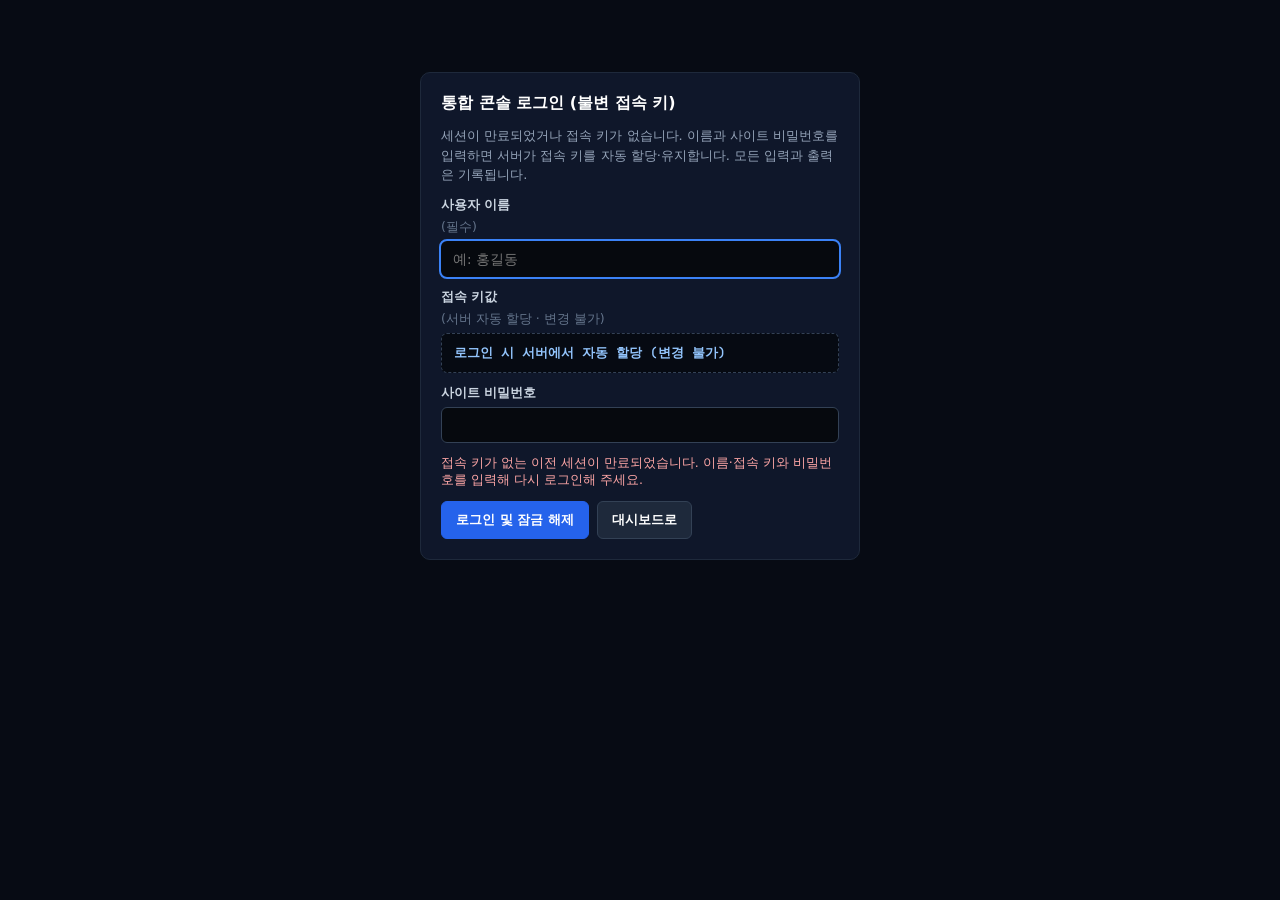
==== public/term/index.html @ 607cd6ca "feat(console): finalize DR simulation only after full on-prem recovery and 200 OK service failback" ====
<!DOCTYPE html>
<html lang="ko">
<head>
  <meta charset="UTF-8">
  <meta name="viewport" content="width=device-width, initial-scale=1.0">
  <title>통합 터미널 · FIGTEAM</title>
  <link rel="preconnect" href="https://fonts.googleapis.com">
  <link href="https://fonts.googleapis.com/css2?family=Pretendard:wght@400;500;600;700&family=JetBrains+Mono:wght@400;500;700&display=swap" rel="stylesheet">
  <style>
    :root { --bg: #090d16; --surface: #0f172a; --surface-border: #1e293b; --surface-card: #141e33; --surface-hover: #1e2a47;
      --text-main: #f8fafc; --text-sub: #94a3b8; --text-muted: #64748b; --primary: #2563eb; --primary-hover: #1d4ed8;
      --blue: #38bdf8; --green: #10b981; --yellow: #f59e0b; --border-color: #334155; --font-mono: 'JetBrains Mono', monospace; }
    * { box-sizing: border-box; margin: 0; padding: 0; }
    html, body { width: 100%; height: 100vh; overflow: hidden; background: var(--bg); color: var(--text-main);
      font-family: 'Pretendard', -apple-system, BlinkMacSystemFont, system-ui, sans-serif; }
    .manual-desc { font-size: 13px; color: var(--text-sub); line-height: 1.5; }
    /* ===== [설정] 화면: 데스크탑 뷰 고정 & 스크롤바 강제 표시 ===== */
    #view-settings {
      width: 100% !important;
      height: calc(100vh - 52px) !important;
      overflow: hidden !important;
    }
    #view-settings .settings-layout {
      width: 100% !important;
      height: 100% !important;
      display: grid !important;
      grid-template-columns: 320px minmax(0, 1fr) !important;
      overflow: hidden !important;
    }
    #cfg-nav.settings-sidebar {
      display: flex !important;
      flex-direction: column !important;
      width: 320px !important;
      height: 100% !important;
      min-height: 0 !important;
      overflow-y: auto !important;
      overflow-x: hidden !important;
      background: #0c1322 !important;
      border-right: 1px solid var(--surface-border) !important;
      padding: 14px 10px 84px !important;
      gap: 10px !important;
      scrollbar-width: thin;
      scrollbar-color: #334155 #0c1322;
      overscroll-behavior-y: auto;
    }
    #cfg-nav.settings-sidebar::-webkit-scrollbar { width: 8px; }
    #cfg-nav.settings-sidebar::-webkit-scrollbar-track { background: #0c1322; }
    #cfg-nav.settings-sidebar::-webkit-scrollbar-thumb { background: #334155; border-radius: 4px; }
    #cfg-nav.settings-sidebar::-webkit-scrollbar-thumb:hover { background: #475569; }

    /* 대분류-중분류 통합 아코디언 및 계단식 트리 */
    .cfg-tree-nav { display: flex; flex-direction: column; gap: 3px; }
    .cfg-tree-node { display: flex; flex-direction: column; }
    .cfg-tree-major {
      display: flex; align-items: center; justify-content: space-between;
      width: 100%; padding: 8px 10px; border-radius: 6px;
      background: transparent; border: 1px solid transparent;
      color: var(--text-sub); cursor: pointer; text-align: left;
      font-family: inherit; transition: background 0.14s ease, border-color 0.14s ease, color 0.14s ease;
      user-select: none;
    }
    .cfg-tree-major:hover { background: #131d33; color: #fff; }
    .cfg-tree-major.active {
      background: #172554; border-color: #2563eb; color: #fff; box-shadow: 0 0 10px rgba(37, 99, 235, 0.22);
    }
    .cfg-tree-major-main { display: flex; align-items: center; gap: 6px; flex: 1; min-width: 0; }
    .cfg-tree-toggle {
      display: inline-flex; align-items: center; justify-content: center;
      width: 18px; height: 18px; border-radius: 4px; color: #64748b; font-size: 11px;
      transition: transform 0.18s ease, color 0.14s ease; flex-shrink: 0;
    }
    .cfg-tree-toggle:hover { color: #93c5fd; background: rgba(147, 197, 253, 0.12); }
    .cfg-tree-node.open > .cfg-tree-major .cfg-tree-toggle {
      transform: rotate(90deg); color: #93c5fd;
    }
    .cfg-tree-major-info { display: flex; flex-direction: column; gap: 2px; min-width: 0; flex: 1; }
    .cfg-tree-major-name {
      font-size: 13px; font-weight: 600; display: flex; align-items: center; gap: 6px;
      white-space: nowrap; overflow: hidden; text-overflow: ellipsis;
    }
    .cfg-tree-major-sub {
      font-size: 11px; color: var(--text-muted); white-space: nowrap; overflow: hidden; text-overflow: ellipsis;
    }
    .cfg-tree-major-meta { display: flex; align-items: center; gap: 6px; margin-left: 6px; flex-shrink: 0; }
    .cfg-tree-badge-count {
      font-size: 10.5px; color: #94a3b8; background: #1e293b; border-radius: 10px;
      padding: 1px 6px; font-weight: 500; border: 1px solid #334155;
    }

    /* 중분류 계단식 하위 리스트 (아코디언 바디) */
    .cfg-tree-minors {
      display: none; flex-direction: column; gap: 2px;
      margin-left: 17px; padding-left: 10px;
      border-left: 2px solid #1e293b; margin-top: 3px; margin-bottom: 6px;
    }
    .cfg-tree-node.open > .cfg-tree-minors { display: flex; }
    .cfg-tree-minor {
      display: flex; flex-direction: column; gap: 2px;
      width: 100%; padding: 6px 10px; border-radius: 5px;
      background: transparent; border: 1px solid transparent; border-left: 3px solid transparent;
      color: #94a3b8; cursor: pointer; text-align: left; font-family: inherit;
      transition: background 0.12s ease, border-color 0.12s ease, color 0.12s ease;
    }
    .cfg-tree-minor:hover { background: #0f172a; color: #e2e8f0; border-left-color: #475569; }
    .cfg-tree-minor.active {
      background: rgba(30, 58, 138, 0.45); color: #93c5fd;
      border-left-color: #3b82f6; font-weight: 600;
    }
    .cfg-tree-minor-name { font-size: 12px; font-weight: 600; display: flex; align-items: center; gap: 6px; }
    .cfg-tree-minor-sub { font-size: 10.5px; color: #64748b; line-height: 1.3; }
    .cfg-tree-minor.active .cfg-tree-minor-sub { color: #93c5fd; opacity: 0.8; }

    .cfg-col {
      min-height: 0;
      overflow-y: auto;
      padding: 14px 10px 24px;
      border-right: 1px solid var(--surface-border);
      scrollbar-width: thin;
      scrollbar-color: #334155 #070b14;
    }
    .cfg-col::-webkit-scrollbar { width: 8px; }
    .cfg-col::-webkit-scrollbar-track { background: #070b14; }
    .cfg-col::-webkit-scrollbar-thumb { background: #334155; border-radius: 4px; }
    .cfg-col-major { background: #0c1322; }
    .cfg-col-minor { background: #0f172a; }
    .settings-body > * { flex-shrink: 0; }

    /* 본문 세로 스크롤: 데스크탑 뷰 고정 & 화면 초과 시 세로 스크롤바 강제 표시 (화면 이하일 때는 자동 생략) */
    #view-settings .settings-body {
      padding: 16px 36px 84px !important;
      gap: 18px;
      overflow-y: auto !important;
      overflow-x: hidden;
      scrollbar-width: thin;
      scrollbar-color: #64748b #090d16;
      scrollbar-gutter: stable;
      overscroll-behavior-y: auto;
    }
    #view-settings .settings-body::-webkit-scrollbar {
      width: 12px !important;
      display: block !important;
    }
    #view-settings .settings-body::-webkit-scrollbar-track {
      background: #090d16 !important;
      border-left: 1px solid #1e293b !important;
    }
    #view-settings .settings-body::-webkit-scrollbar-thumb {
      background: #475569 !important;
      border-radius: 6px !important;
      border: 3px solid #090d16 !important;
    }
    #view-settings .settings-body::-webkit-scrollbar-thumb:hover {
      background: #64748b !important;
    }

    /* 코드 블록 세로 휠 멈춤 방지: 가로 스크롤러가 부모의 세로 휠 이벤트를 삼키지 않음 */
    .cfg-code pre {
      overflow-x: auto;
      overflow-y: hidden;
      overscroll-behavior-x: contain;
      overscroll-behavior-y: auto;
    }

    /* 렌즈 전환 */
    .cfg-lens { display: grid; grid-template-columns: 1fr 1fr; gap: 4px; background: #070b14; border: 1px solid var(--surface-border); border-radius: 8px; padding: 4px; }
    .cfg-lens-btn { background: transparent; border: 0; border-radius: 5px; color: var(--text-sub); font-size: 12.5px; font-weight: 600; font-family: inherit; padding: 9px 6px; cursor: pointer; }
    .cfg-lens-btn:hover { color: #fff; background: var(--surface-card); }
    .cfg-lens-btn.active { background: var(--primary); color: #fff; }
    .cfg-lens-hint { font-size: 11.5px; color: var(--text-muted); margin: 8px 2px 10px; line-height: 1.45; }

    /* 인스턴스 × 서비스 매트릭스 */
    .cfg-matrix { border: 1px solid var(--surface-border); border-radius: 8px; padding: 8px 8px 6px; background: #070b14; margin-bottom: 14px; }
    .cfg-mx-row { display: grid; grid-template-columns: 76px repeat(8, 1fr); align-items: center; border-radius: 4px; }
    .cfg-mx-row.on { background: rgba(37, 99, 235, .16); }
    .cfg-mx-headrow { margin-bottom: 2px; }
    .cfg-mx-label { font-family: var(--font-mono); font-size: 10px; overflow: hidden; text-overflow: ellipsis; color: var(--text-sub); padding-left: 4px; white-space: nowrap; }
    .cfg-mx-col { font-size: 10px; color: var(--text-muted); text-align: center; padding: 2px 0; border-radius: 3px; }
    .cfg-mx-col.on { color: #fff; background: rgba(37, 99, 235, .35); }
    .cfg-mx-cell { height: 20px; display: flex; align-items: center; justify-content: center; background: transparent; border: 0; padding: 0; }
    button.cfg-mx-cell { cursor: pointer; border-radius: 4px; }
    .cfg-mx-cell i { width: 8px; height: 8px; border-radius: 50%; background: #334155; transition: transform .12s ease; }
    .cfg-mx-cell.design i { background: transparent; box-shadow: inset 0 0 0 1.5px #b45309; }
    .cfg-mx-cell.lit i { background: #60a5fa; }
    .cfg-mx-cell.lit.design i { background: transparent; box-shadow: inset 0 0 0 1.5px #fbbf24; }
    .cfg-mx-cell.here i { width: 12px; height: 12px; background: #fff; box-shadow: 0 0 0 3px rgba(96, 165, 250, .45); }
    button.cfg-mx-cell:hover i { transform: scale(1.35); }
    button.cfg-mx-cell:focus-visible, .cfg-lens-btn:focus-visible, .cfg-item:focus-visible, .cfg-pager-btn:focus-visible, .cfg-copy:focus-visible { outline: 2px solid #93c5fd; outline-offset: 1px; }

    /* 대분류·중분류 목록 */
    .cfg-col-head { font-size: 11.5px; font-weight: 700; color: var(--text-muted); padding: 2px 6px 6px; }
    .cfg-list-major, .cfg-list-minor { display: flex; flex-direction: column; gap: 2px; }
    .cfg-item { display: flex; flex-direction: column; gap: 3px; text-align: left; width: 100%; background: transparent; border: 1px solid transparent; border-left: 3px solid transparent;
      border-radius: 5px; padding: 8px 10px; color: var(--text-sub); cursor: pointer; font-family: inherit; }
    .cfg-item:hover { background: var(--surface-card); color: #fff; }
    .cfg-item.active { background: #141e33; color: #fff; border-left-color: var(--primary); }
    .cfg-item-name { font-size: 13px; font-weight: 600; display: flex; align-items: center; gap: 6px; }
    .cfg-item-sub { font-size: 11px; color: var(--text-muted); line-height: 1.4; }
    .cfg-item-minor .cfg-item-name { font-size: 13px; }
    .cfg-count { margin-left: auto; font-size: 11px; color: var(--text-muted); font-weight: 500; }
    .cfg-empty { font-size: 12px; color: var(--text-muted); padding: 6px; line-height: 1.5; }
    .cfg-dot { display: inline-block; width: 7px; height: 7px; border-radius: 50%; flex-shrink: 0; }

    /* 클라우드 색 */
    .cfg-c-onprem { background: #a78bfa; color: #0b0f19; }
    .cfg-c-openstack { background: #f97316; color: #0b0f19; }
    .cfg-c-kt { background: #ef4444; color: #fff; }
    .cfg-c-aws { background: #f59e0b; color: #0b0f19; }
    .cfg-cloud { font-size: 11px; font-weight: 700; padding: 2px 8px; border-radius: 4px; }
    .cfg-badge { font-size: 10.5px; font-weight: 700; padding: 1px 7px; border-radius: 10px; border: 1px solid; white-space: nowrap; vertical-align: 2px; }
    .cfg-st-live { color: #34d399; border-color: #065f46; background: rgba(16,185,129,.08); }
    .cfg-st-design { color: #fbbf24; border-color: #78350f; background: rgba(245,158,11,.08); }
    .cfg-st-nolook { color: #94a3b8; border-color: #475569; background: rgba(148,163,184,.08); }
    .cfg-st-protected { color: #f87171; border-color: #991b1b; background: rgba(239,68,68,.12); }

    /* 설명 및 상단 브레드크럼 (상단 고정 및 인터랙티브 이동경로) */
    .cfg-crumb {
      position: sticky; top: -16px; z-index: 25;
      background: rgba(9, 13, 22, 0.94); backdrop-filter: blur(8px);
      padding: 10px 0; border-bottom: 1px solid #1e293b;
      font-size: 12px; color: var(--text-muted); display: flex; flex-wrap: wrap; gap: 6px; align-items: center;
    }
    .cfg-crumb a { color: #94a3b8; text-decoration: none; cursor: pointer; border-radius: 4px; padding: 2px 4px; transition: color .12s, background .12s; }
    .cfg-crumb a:hover { color: #38bdf8; background: rgba(56, 189, 248, 0.1); }
    .cfg-crumb-current { color: #f1f5f9; font-weight: 600; padding: 2px 4px; }
    .cfg-crumb-sep { color: #475569; }

    /* 직관적 모듈형 빌더 UI (서비스 영역 직접 편집 & 추가) */
    .cfg-sec-header {
      display: flex; align-items: center; justify-content: space-between; margin-bottom: 12px; padding-bottom: 6px; border-bottom: 1px solid #1e293b;
    }
    .cfg-sec-title { font-size: 15px; font-weight: 700; color: #f8fafc; display: flex; align-items: center; gap: 8px; }
    .cfg-sec-acts { display: flex; align-items: center; gap: 6px; }
    .cfg-btn-add {
      display: inline-flex; align-items: center; gap: 4px; padding: 4px 10px; font-size: 11.5px; font-weight: 600;
      color: #38bdf8; background: rgba(56, 189, 248, 0.08); border: 1px dashed #0284c7; border-radius: 6px; cursor: pointer;
      transition: all .15s ease;
    }
    .cfg-btn-add:hover { background: rgba(56, 189, 248, 0.18); border-color: #38bdf8; color: #fff; }
    .cfg-btn-mode-toggle {
      display: inline-flex; align-items: center; gap: 4px; padding: 4px 8px; font-size: 11px;
      color: #94a3b8; background: #0f172a; border: 1px solid #334155; border-radius: 6px; cursor: pointer;
    }
    .cfg-btn-mode-toggle.active { color: #fbbf24; border-color: #f59e0b; background: rgba(245, 158, 11, 0.1); }
    .cfg-item-acts { display: flex; align-items: center; gap: 4px; }
    .cfg-item-btn {
      padding: 2px 6px; font-size: 10.5px; border-radius: 4px; border: 1px solid #334155; background: #1e293b;
      color: #cbd5e1; cursor: pointer;
    }
    .cfg-item-btn:hover { background: #334155; color: #fff; }
    .cfg-item-btn.btn-del:hover { background: #dc2626; border-color: #ef4444; color: #fff; }

    /* 직관적 모달 카드 빌더 (명령어 / 설정 / 원칙 추가·편집 팝업) */
    .cfg-builder-modal-card {
      background: #0f172a; border: 1px solid #3b82f6; border-radius: 12px; width: 100%; max-width: 620px;
      box-shadow: 0 24px 48px rgba(0, 0, 0, 0.75); display: flex; flex-direction: column; overflow: hidden;
      animation: cfgModalPop .18s cubic-bezier(0.16, 1, 0.3, 1);
    }
    .cfg-builder-modal-head {
      display: flex; align-items: center; justify-content: space-between; padding: 14px 18px;
      background: #172554; border-bottom: 1px solid #1e3a8a; color: #93c5fd; font-size: 14px; font-weight: 700;
    }
    .cfg-builder-modal-body { padding: 18px; display: flex; flex-direction: column; gap: 14px; color: #e2e8f0; }
    .cfg-builder-field { display: flex; flex-direction: column; gap: 6px; }
    .cfg-builder-label { font-size: 12px; font-weight: 600; color: #94a3b8; }
    .cfg-builder-input {
      background: #06090e; border: 1px solid #334155; border-radius: 6px; color: #fff; padding: 8px 12px;
      font-size: 13px; font-family: inherit; width: 100%;
    }
    .cfg-builder-textarea {
      background: #06090e; border: 1px solid #334155; border-radius: 6px; color: #93c5fd; padding: 10px 12px;
      font-size: 12.5px; font-family: var(--font-mono); line-height: 1.5; width: 100%; min-height: 110px; resize: vertical;
    }
    .cfg-cat-chips { display: flex; gap: 8px; flex-wrap: wrap; }
    .cfg-cat-chip-radio { display: none; }
    .cfg-cat-chip-label {
      padding: 4px 12px; font-size: 11.5px; font-weight: 600; border-radius: 6px; cursor: pointer;
      border: 1px solid #334155; background: #1e293b; color: #cbd5e1; transition: all .12s ease;
    }
    .cfg-cat-chip-radio:checked + .cfg-cat-chip-label {
      background: #2563eb; border-color: #60a5fa; color: #fff; box-shadow: 0 0 8px rgba(37, 99, 235, 0.4);
    }
    .cfg-head { border-bottom: 1px solid var(--surface-border); padding-bottom: 14px; display: flex; flex-direction: column; gap: 8px; }
    .cfg-head-line { display: flex; flex-wrap: wrap; align-items: center; gap: 8px; }
    .cfg-head-inst { font-size: 13px; color: #cbd5e1; font-weight: 600; }
    .cfg-head-title { font-size: 24px; font-weight: 700; color: #fff; line-height: 1.25; }
    .cfg-head-domains { font-size: 12.5px; color: var(--text-sub); }
    .cfg-dom-link { color: var(--blue); text-decoration: none; font-weight: 600; }
    .cfg-dom-link:hover { text-decoration: underline; }
    .cfg-domain-note { font-size: 12.5px; color: var(--text-sub); background: rgba(37,99,235,.08); border: 1px solid rgba(37,99,235,.3); border-radius: 6px; padding: 8px 12px; }
    .cfg-domain-note b { color: #fff; margin-right: 6px; }
    .cfg-inst { border: 1px solid var(--surface-border); border-radius: 6px; background: var(--surface); padding: 10px 14px; }
    .cfg-inst summary { cursor: pointer; font-size: 12.5px; font-weight: 600; color: #cbd5e1; }
    .cfg-inst[open] summary { margin-bottom: 10px; }
    .cfg-inst .manual-desc { margin: 0 0 10px; max-width: 80ch; }
    .cfg-step-head { flex-direction: row; gap: 16px; align-items: flex-start; }
    .cfg-step-no { font-family: var(--font-mono); font-weight: 700; font-size: 26px; color: var(--blue); min-width: 56px; }
    .manual-desc b, .cfg-list b { color: #fff; }
    .cfg-ic { font-family: var(--font-mono); font-size: 11.5px; background: #1e293b; color: #e2e8f0; padding: 1px 5px; border-radius: 3px; }
    .cfg-chips { display: flex; gap: 6px; flex-wrap: wrap; }
    .cfg-chip { font-size: 12px; color: var(--text-sub); text-decoration: none; border: 1px solid #334155; border-radius: 12px; padding: 3px 11px; }
    .cfg-chip:hover { color: #fff; border-color: #3b82f6; }
    .cfg-list { padding-left: 18px; display: flex; flex-direction: column; gap: 6px; font-size: 13.5px; color: #cbd5e1; line-height: 1.6; max-width: 90ch; }
    .cfg-code { border: 1px solid var(--surface-border); border-radius: 5px; overflow: hidden; background: #06090e; }
    .cfg-code-head { display: flex; align-items: center; gap: 8px; padding: 6px 10px; background: #0b1220; border-bottom: 1px solid var(--surface-border); }
    .cfg-code-label { font-size: 12px; color: #cbd5e1; font-weight: 600; flex: 1; }
    .cfg-code pre { margin: 0; padding: 10px 14px; font-family: var(--font-mono); font-size: 12px; color: #7dd3fc; line-height: 1.6; overflow-x: auto; white-space: pre; }
    .cfg-copy { background: transparent; border: 1px solid #334155; color: var(--text-sub); font-size: 11px; border-radius: 4px; padding: 2px 8px; cursor: pointer; font-family: inherit; }
    .cfg-copy:hover { color: #fff; border-color: #3b82f6; }
    .cfg-cat { font-size: 10.5px; font-weight: 700; padding: 1px 7px; border-radius: 3px; }
    .cfg-cat-0 { background: #1e3a8a; color: #bfdbfe; }
    .cfg-cat-1 { background: #7c2d12; color: #fed7aa; }
    .cfg-cat-2 { background: #134e4a; color: #99f6e4; }
    .cfg-cat-3 { background: #3f3f46; color: #e4e4e7; }
    .cfg-expect { font-size: 12px; color: #a7f3d0; margin: -4px 0 4px 2px; }
    .cfg-table-wrap { overflow-x: auto; border: 1px solid var(--surface-border); border-radius: 5px; }
    .cfg-table { width: 100%; border-collapse: collapse; font-size: 12.5px; }
    .cfg-table th { text-align: left; background: #0b1220; color: var(--text-sub); font-weight: 600; padding: 8px 10px; border-bottom: 1px solid var(--surface-border); white-space: nowrap; }
    .cfg-table td { padding: 8px 10px; border-bottom: 1px solid #172033; color: #cbd5e1; vertical-align: top; line-height: 1.5; }
    .cfg-table tr:last-child td { border-bottom: none; }
    .cfg-vars td:first-child, .cfg-trouble td:nth-child(2) { font-family: var(--font-mono); color: #fde68a; }
    .cfg-trouble td:first-child { color: #fca5a5; }
    .cfg-h { font-size: 15px; color: #fff; margin-top: 4px; }
    .cfg-legend { display: flex; flex-wrap: wrap; gap: 8px; align-items: center; font-size: 12.5px; color: var(--text-sub); }
    .cfg-search { width: 100%; background: var(--surface); border: 1px solid var(--surface-border); color: #fff; border-radius: 5px; padding: 9px 12px; font-size: 13px; font-family: inherit; }
    .cfg-pager { display: grid; grid-template-columns: 1fr 1fr; gap: 10px; margin-top: 6px; }
    .cfg-pager-btn { text-align: left; background: var(--surface); border: 1px solid var(--surface-border); color: #fff; border-radius: 6px; padding: 10px 14px; cursor: pointer; font-size: 13px; font-weight: 600; line-height: 1.4; font-family: inherit; }
    .cfg-pager-btn:last-child { text-align: right; }
    .cfg-pager-btn span { display: block; font-size: 11px; color: var(--text-muted); font-weight: 500; }
    .cfg-pager-btn:hover { border-color: #3b82f6; }

    /* *.sh 링크와 스크립트 보기 */
    .cfg-sh { color: #fcd34d; text-decoration: underline; text-decoration-style: dotted; text-underline-offset: 3px; cursor: pointer; }
    .cfg-sh:hover { color: #fde68a; text-decoration-style: solid; }
    .cfg-sh-ext::after { content: " ↗"; font-size: .85em; }
    .cfg-sh:focus-visible { outline: 2px solid #93c5fd; outline-offset: 1px; border-radius: 2px; }
    #cfg-viewer { margin: auto; width: min(1100px, 92vw); max-height: 86vh; padding: 0; border: 1px solid #334155; border-radius: 10px; background: #0b1220; color: #e2e8f0; display: none; flex-direction: column; }
    #cfg-viewer[open] { display: flex; }
    #cfg-viewer::backdrop { background: rgba(2, 6, 15, .72); }
    .cfg-vw-head { display: grid; grid-template-columns: 1fr auto; gap: 4px 16px; padding: 16px 20px 12px; border-bottom: 1px solid #1e293b; }
    .cfg-vw-meta { display: flex; gap: 8px; align-items: center; }
    .cfg-vw-host { font-size: 12px; font-weight: 700; color: #cbd5e1; background: #1e293b; padding: 2px 8px; border-radius: 4px; }
    .cfg-vw-title { grid-column: 1; font-family: var(--font-mono); font-size: 16px; font-weight: 700; color: #fcd34d; word-break: break-all; }
    .cfg-vw-actions { grid-column: 2; grid-row: 1 / span 2; display: flex; gap: 6px; align-items: flex-start; }
    .cfg-vw-actions a.cfg-copy { text-decoration: none; display: inline-block; }
    .cfg-copy:disabled { opacity: .45; cursor: default; }
    .cfg-vw-used { font-size: 12px; color: var(--text-sub); padding: 8px 20px; border-bottom: 1px solid #1e293b; }
    .cfg-vw-used a { color: var(--blue); text-decoration: none; }
    .cfg-vw-used a:hover { text-decoration: underline; }
    .cfg-vw-body { margin: 0; padding: 12px 0; overflow: auto; flex: 1; min-height: 120px; font-family: var(--font-mono); font-size: 12.5px; line-height: 1.6; color: #bae6fd; background: #06090e; counter-reset: ln; white-space: pre; }
    .cfg-ln { display: inline-block; min-width: 100%; padding-right: 20px; }
    .cfg-ln::before { counter-increment: ln; content: counter(ln); display: inline-block; width: 44px; margin-right: 14px; text-align: right; color: #475569; user-select: none; }
    .cfg-ln:hover { background: rgba(148, 163, 184, .08); }
    .cfg-vw-note { font-size: 11.5px; color: var(--text-muted); padding: 10px 20px 14px; border-top: 1px solid #1e293b; }
    @media (prefers-reduced-motion: reduce) { .cfg-mx-cell i { transition: none; } }
    /* 데스크탑 뷰 고정: 모바일/좁은 화면에서도 통합 내비게이션 + 바디 그리드 유지 */
    #view-settings .settings-layout {
      grid-template-columns: 340px minmax(0, 1fr) !important;
      display: grid !important;
      height: 100% !important;
    }

    /* ===== 위키: 로그인 · 팀 표시줄 · 클라우드 묶음 · 빈 화면 ===== */
    #view-settings.wiki-anon .settings-layout { grid-template-columns: minmax(0, 1fr) !important; }
    #view-settings.wiki-anon .settings-body { grid-column: 1 !important; grid-row: 1 !important; }
    .wk-login { max-width: 980px; width: 100%; margin: 40px auto; display: grid; grid-template-columns: 1fr 1fr; gap: 20px; }
    .wk-login-intro { grid-column: 1 / -1; }
    .wk-login-intro h2 { font-size: 26px; color: #fff; margin-bottom: 8px; }
    .wk-login-intro p { font-size: 14px; color: var(--text-sub); line-height: 1.6; max-width: 70ch; }
    .wk-card { background: var(--surface); border: 1px solid var(--surface-border); border-radius: 10px; padding: 20px; display: flex; flex-direction: column; gap: 12px; }
    .wk-card h3 { font-size: 16px; color: #fff; }
    .wk-card label { display: flex; flex-direction: column; gap: 5px; font-size: 12.5px; font-weight: 600; color: #cbd5e1; }
    .wk-card label span { font-weight: 400; color: var(--text-muted); }
    .wk-card input, .wk-field input, .wk-field textarea, .wk-field select { background: #06090e; border: 1px solid #334155; border-radius: 6px; color: #fff; padding: 9px 11px; font-size: 13.5px; font-family: inherit; }
    .wk-card input:focus, .wk-field input:focus, .wk-field textarea:focus, .wk-field select:focus { outline: 2px solid #3b82f6; outline-offset: 0; border-color: transparent; }
    .wk-btn { background: #1e293b; color: #fff; border: 1px solid #334155; border-radius: 6px; padding: 9px 14px; font-size: 13px; font-weight: 600; cursor: pointer; font-family: inherit; }
    .wk-btn:hover { border-color: #3b82f6; }
    .wk-btn:disabled { opacity: .5; cursor: default; }
    .wk-primary { background: var(--primary); border-color: var(--primary); }
    .wk-primary:hover { background: var(--primary-hover); }
    .wk-danger { color: #fca5a5; border-color: #7f1d1d; }
    .wk-error { color: #fca5a5; font-size: 12.5px; }
    .login-notice { background: rgba(245, 158, 11, 0.14); border: 1px solid rgba(245, 158, 11, 0.45); color: #fde68a; border-radius: 6px; padding: 9px 11px; font-size: 12px; line-height: 1.45; margin-bottom: 14px; }
    .login-field-label { display: block; font-size: 12px; font-weight: 600; color: #cbd5e1; margin-bottom: 5px; }
    .login-key-row { display: flex; gap: 6px; margin-bottom: 14px; align-items: stretch; }
    .login-key-row .login-input { margin-bottom: 0; font-family: var(--font-mono); text-transform: uppercase; flex: 1; }
    .login-regen-btn { background: #1e293b; border: 1px solid var(--surface-border); color: #cbd5e1; border-radius: 6px; padding: 0 12px; font-size: 12px; font-weight: 600; cursor: pointer; white-space: nowrap; font-family: inherit; }
    .login-regen-btn:hover { border-color: var(--primary); color: #fff; }
    .login-key-readonly {
      background: #060a12; border: 1px dashed #334155; border-radius: 6px; padding: 10px 12px;
      font-family: var(--font-mono); font-size: 12.5px; color: #93c5fd; margin-bottom: 14px;
      user-select: all; cursor: not-allowed;
    }
    .wk-key-locked { background: #060a12 !important; color: #93c5fd !important; border-style: dashed !important; cursor: not-allowed !important; }
    .wk-teambar { display: flex; align-items: center; justify-content: space-between; gap: 8px; padding: 2px 4px 12px; margin-bottom: 10px; border-bottom: 1px solid var(--surface-border); }
    .wk-teambar b { display: block; font-size: 13.5px; color: #fff; }
    .wk-teambar span { font-size: 11.5px; color: var(--text-muted); }
    .cfg-group-head { display: flex; align-items: center; gap: 6px; font-size: 11.5px; font-weight: 700; color: var(--text-sub); padding: 10px 6px 4px; }
    .cfg-group-head .wk-add { margin-left: auto; }
    .cfg-empty-panel { border: 1px dashed #334155; border-radius: 10px; padding: 28px; text-align: center; color: var(--text-sub); font-size: 14px; display: flex; flex-direction: column; gap: 14px; align-items: center; }
    @media (max-width: 860px) { .wk-login { grid-template-columns: 1fr; margin: 16px auto; } }

    /* ===== 위키: 편집기 · 충돌 · 비교 ===== */
    .wk-add { background: transparent; border: 1px dashed #3b82f6; color: #93c5fd; border-radius: 6px; padding: 7px 10px; font-size: 12.5px; font-weight: 600; cursor: pointer; font-family: inherit; margin-top: 6px; text-align: left; }
    .wk-add:hover { background: rgba(37, 99, 235, .12); color: #fff; }
    .wk-mini { background: transparent; border: 1px solid #334155; color: var(--text-sub); border-radius: 4px; padding: 2px 8px; font-size: 11px; cursor: pointer; font-family: inherit; }
    .wk-mini:hover { color: #fff; border-color: #3b82f6; }
    .wk-group-acts { margin-left: auto; display: inline-flex; gap: 4px; }
    .wk-acts { display: flex; gap: 6px; justify-content: flex-end; margin-bottom: 4px; }
    .cfg-inst summary + .wk-acts { margin: 6px 0 10px; justify-content: flex-start; }
    .wk-editor { display: flex; flex-direction: column; gap: 14px; max-width: 1100px; }
    .wk-field { display: flex; flex-direction: column; gap: 5px; font-size: 12.5px; font-weight: 600; color: #cbd5e1; }
    .wk-field span { font-weight: 400; color: var(--text-muted); }
    .wk-field textarea { resize: vertical; line-height: 1.5; }
    .wk-code { font-family: var(--font-mono); font-size: 12px; color: #bae6fd; }
    .wk-set { border: 1px solid var(--surface-border); border-radius: 8px; padding: 12px 14px 14px; display: flex; flex-direction: column; gap: 10px; }
    .wk-set legend { font-size: 13px; font-weight: 700; color: #fff; padding: 0 6px; }
    .wk-rows { display: flex; flex-direction: column; gap: 10px; }
    .wk-row { display: grid; grid-template-columns: minmax(0, 1fr) auto; gap: 10px; background: #0b1220; border: 1px solid #1e293b; border-radius: 6px; padding: 10px; }
    .wk-row-cols { display: grid; grid-template-columns: repeat(auto-fit, minmax(220px, 1fr)); gap: 8px; }
    .wk-row-cols .wk-field:has(.wk-code) { grid-column: 1 / -1; }
    .wk-row-tools { display: flex; flex-direction: column; gap: 4px; }
    .wk-checks { display: flex; flex-wrap: wrap; gap: 6px 16px; font-size: 13px; color: #cbd5e1; }
    .wk-bar { display: flex; gap: 8px; position: sticky; bottom: -48px; background: #090d16; padding: 12px 0; border-top: 1px solid var(--surface-border); }
    .wk-bad { outline: 2px solid #ef4444; outline-offset: 3px; border-radius: 6px; }
    .wk-note { color: #a7f3d0; font-size: 13px; }
    .wk-conflict h3 { font-size: 18px; color: #fbbf24; margin-bottom: 6px; }
    .wk-conflict > p { font-size: 13px; color: var(--text-sub); margin-bottom: 12px; }
    .wk-diff-wrap { border: 1px solid var(--surface-border); border-radius: 6px; overflow: auto; max-height: 70vh; }
    .wk-diff-sum { font-size: 12px; color: var(--text-sub); padding: 8px 12px; background: #0b1220; border-bottom: 1px solid var(--surface-border); }
    .wk-diff { width: 100%; border-collapse: collapse; font-family: var(--font-mono); font-size: 12px; table-layout: fixed; }
    .wk-diff th { position: sticky; top: 0; background: #0f172a; color: #cbd5e1; text-align: left; padding: 6px 10px; font-family: inherit; }
    .wk-diff td { padding: 1px 8px; white-space: pre-wrap; word-break: break-all; color: #cbd5e1; vertical-align: top; }
    .wk-diff td.wk-ln { width: 44px; color: #475569; text-align: right; user-select: none; }
    .wk-diff td.wk-del { background: rgba(239, 68, 68, .16); color: #fecaca; }
    .wk-diff td.wk-ins { background: rgba(16, 185, 129, .16); color: #bbf7d0; }
    .wk-diff td.wk-empty { background: repeating-linear-gradient(45deg, transparent 0 6px, rgba(148,163,184,.06) 6px 12px); }
    .wk-fold td { text-align: center; color: var(--text-muted); background: #0b1220; padding: 3px; font-family: 'Pretendard', sans-serif; }
    #wk-toast { position: fixed; bottom: 24px; left: 50%; transform: translate(-50%, 20px); opacity: 0; background: #0f172a; border: 1px solid #3b82f6; color: #fff; padding: 10px 16px; border-radius: 8px; font-size: 13px; z-index: 1000; transition: opacity .2s, transform .2s; pointer-events: none; }
    #wk-toast.show { opacity: 1; transform: translate(-50%, 0); }
    @media (prefers-reduced-motion: reduce) { #wk-toast { transition: none; } }

    /* ===== 위키: 기록 · 최근 변경 ===== */
    .wk-revs td, .wk-changes td { vertical-align: middle; }
    .wk-rev-del td { color: var(--text-muted); }
    .wk-bar-inline { position: static; border-top: 0; padding: 0; }
    .wk-ch-row { cursor: pointer; }
    .wk-ch-row:hover td, .wk-ch-row:focus td { background: var(--surface-hover); }
    .cfg-crumb a { color: var(--blue); text-decoration: none; }

    /* ===== 상단 [콘솔] 메뉴 ===== */
    .cn-wrap { position: relative; display: inline-block; }
    .cn-btn::after { content: " ▾"; font-size: .8em; }
    .cn-menu { position: absolute; right: 0; top: calc(100% + 6px); width: 340px; background: #0f172a; border: 1px solid #334155; border-radius: 10px; padding: 8px; z-index: 900; box-shadow: 0 12px 32px rgba(2, 6, 15, .6); }
    .cn-group + .cn-group { border-top: 1px solid #1e293b; margin-top: 6px; padding-top: 6px; }
    .cn-head { display: flex; align-items: center; gap: 6px; font-size: 11.5px; font-weight: 700; color: var(--text-sub); padding: 4px 8px; }
    .cn-link { display: flex; flex-direction: column; gap: 2px; padding: 7px 10px; border-radius: 6px; text-decoration: none; color: #fff; }
    .cn-link b { font-size: 13px; font-weight: 600; }
    .cn-link span { font-size: 11px; color: var(--text-muted); }
    .cn-link:hover, .cn-link:focus { background: var(--surface-hover); outline: none; }
    .cn-link:focus-visible { outline: 2px solid #93c5fd; }
    .wk-teambar-acts { display: flex; gap: 4px; }
    .wk-rename { display: flex; flex-wrap: wrap; gap: 6px; align-items: flex-end; width: 100%; }
    .wk-rename label { display: flex; flex-direction: column; gap: 4px; font-size: 11px; color: var(--text-muted); flex: 1; min-width: 140px; }
    .wk-rename input { background: #06090e; border: 1px solid #334155; border-radius: 5px; color: #fff; padding: 6px 8px; font-size: 13px; font-family: inherit; }

    /* ===== 시점(줌) 렌즈 ===== */
    .cfg-zoombar { display: flex; align-items: stretch; flex-wrap: wrap; gap: 4px; margin: 4px 0 16px; }
    .cfg-zoom-step { display: flex; flex-direction: column; align-items: flex-start; gap: 1px; min-width: 120px; padding: 8px 12px;
      background: var(--surface-card); border: 1px solid #263244; border-radius: 8px; color: var(--text-sub); cursor: pointer; text-align: left; font-family: inherit; }
    .cfg-zoom-step:hover { border-color: #3b82f6; color: #fff; }
    .cfg-zoom-step.past { opacity: .78; }
    .cfg-zoom-step.on { background: #172554; border-color: #60a5fa; color: #fff; }
    .cfg-zoom-step:focus-visible { outline: 2px solid #93c5fd; outline-offset: 2px; }
    .cfg-zoom-n { font-size: 10.5px; font-weight: 700; color: #93c5fd; }
    .cfg-zoom-t { font-size: 13px; font-weight: 700; }
    .cfg-zoom-who { font-size: 11px; color: var(--text-muted); }
    .cfg-zoom-sep { align-self: center; color: var(--text-muted); font-size: 14px; }
    .cfg-forest { display: grid; grid-template-columns: repeat(auto-fit, minmax(220px, 1fr)); gap: 10px; margin-bottom: 18px; }
    .cfg-forest-cloud { display: flex; flex-direction: column; gap: 6px; padding: 10px; background: var(--surface-card); border: 1px solid #263244; border-radius: 10px; }
    .cfg-forest-name { display: flex; align-items: center; gap: 7px; background: transparent; border: 0; color: #fff; font-size: 14px; font-weight: 700;
      padding: 2px 4px 6px; cursor: pointer; text-align: left; font-family: inherit; border-bottom: 1px solid #263244; }
    .cfg-forest-name small { margin-left: auto; font-size: 11px; font-weight: 500; color: var(--text-muted); }
    .cfg-forest-name:hover { color: #93c5fd; }
    .cfg-forest-inst { display: flex; flex-direction: column; gap: 1px; background: #0b1220; border: 1px solid #1e293b; border-radius: 7px;
      padding: 7px 9px; color: #e2e8f0; cursor: pointer; text-align: left; font-family: inherit; }
    .cfg-forest-inst b { font-family: var(--font-mono); font-size: 12.5px; }
    .cfg-forest-inst span { font-size: 11px; color: var(--text-muted); }
    .cfg-forest-inst:hover { border-color: #3b82f6; }
    .cfg-forest-name:focus-visible, .cfg-forest-inst:focus-visible { outline: 2px solid #93c5fd; outline-offset: 2px; }
    .cfg-term-btn { margin-top: 10px; }

    /* ===== [설정] 코드 블록 실행 버튼 & 푸터 닥 & 플로팅 윈도우 ===== */
    .cfg-code-actions { display: flex; align-items: center; gap: 6px; margin-left: auto; }
    .cfg-run-btn {
      display: inline-flex; align-items: center; gap: 4px; padding: 3px 8px; font-size: 11.5px; font-weight: 600;
      border-radius: 5px; cursor: pointer; border: 1px solid transparent; font-family: inherit; transition: all .15s ease;
    }
    .cfg-run-btn:focus-visible { outline: 2px solid #93c5fd; outline-offset: 1px; }
    /* 안전 조회/검증 실행 버튼 */
    .cfg-run-safe {
      background: #0284c7; color: #ffffff; border-color: #38bdf8;
    }
    .cfg-run-safe:hover { background: #0369a1; border-color: #7dd3fc; box-shadow: 0 0 8px rgba(56, 189, 248, .35); }
    /* 뷰 모드 (확인/안전 조회) 버튼 */
    .cfg-btn-view {
      background: #0f766e; color: #ccfbf1; border-color: #14b8a6;
    }
    .cfg-btn-view:hover { background: #0d9488; border-color: #2dd4bf; box-shadow: 0 0 8px rgba(20, 184, 166, .4); }
    /* 위험 변경/재시작/중지/생성 실행 버튼 */
    .cfg-run-warn {
      background: #b45309; color: #fef3c7; border-color: #f59e0b;
    }
    .cfg-run-warn:hover { background: #d97706; border-color: #fbbf24; box-shadow: 0 0 10px rgba(245, 158, 11, .45); }
    .cfg-run-warn b { font-weight: 800; color: #fff; }
    /* 빨강색 수정/변경 버튼 */
    .cfg-run-danger {
      background: #dc2626 !important; color: #ffffff !important; border-color: #ef4444 !important; font-weight: 700 !important;
    }
    .cfg-run-danger:hover {
      background: #b91c1c !important; border-color: #f87171 !important; box-shadow: 0 0 12px rgba(239, 68, 68, .6) !important;
    }

    /* 위험/수정 변경 모달 레드 테마 */
    .cfg-modal-danger .cfg-modal-card { border-color: #ef4444; }
    .cfg-modal-danger .cfg-modal-head { background: #2a0e11; border-bottom: 1px solid #5c1d24; color: #f87171; }
    .cfg-modal-danger .cfg-modal-alert { background: rgba(239, 68, 68, .14); border: 1px solid rgba(239, 68, 68, .35); color: #fca5a5; }
    .cfg-modal-danger .cfg-btn-confirm { background: #dc2626; border-color: #ef4444; color: #fff; font-weight: 700; }
    .cfg-modal-danger .cfg-btn-confirm:hover { background: #b91c1c; border-color: #f87171; box-shadow: 0 0 10px rgba(239, 68, 68, .5); }

    /* 뷰 모드 팝업 테마 */
    .cfg-modal-view .cfg-modal-card { border-color: #14b8a6; max-width: 680px; }
    .cfg-modal-view .cfg-modal-head { background: #0f2d29; border-bottom: 1px solid #134e48; color: #2dd4bf; }
    .cfg-modal-view .cfg-modal-alert { background: rgba(20, 184, 166, .12); border: 1px solid rgba(20, 184, 166, .3); color: #99f6e4; }

    /* 위험 명령어 사전 확인 모달 */
    .cfg-modal-overlay {
      position: fixed; inset: 0; background: rgba(2, 6, 23, .75); backdrop-filter: blur(4px);
      display: flex; align-items: center; justify-content: center; z-index: 1200; padding: 16px;
    }
    .cfg-modal-card {
      background: #0f172a; border: 1px solid #f59e0b; border-radius: 12px; width: 100%; max-width: 560px;
      box-shadow: 0 20px 40px rgba(0, 0, 0, .7); overflow: hidden; display: flex; flex-direction: column;
      animation: cfgModalPop .18s cubic-bezier(0.16, 1, 0.3, 1);
    }
    @keyframes cfgModalPop { from { opacity: 0; transform: scale(.95) translateY(8px); } to { opacity: 1; transform: scale(1) translateY(0); } }
    .cfg-modal-head {
      display: flex; align-items: center; justify-content: space-between; padding: 12px 16px;
      background: #1e1b18; border-bottom: 1px solid #3d2c17; color: #fbbf24; font-size: 14px; font-weight: 700;
    }
    .cfg-modal-body { padding: 16px; display: flex; flex-direction: column; gap: 12px; color: #e2e8f0; font-size: 13px; line-height: 1.5; }
    .cfg-modal-alert {
      background: rgba(245, 158, 11, .12); border: 1px solid rgba(245, 158, 11, .3); border-radius: 8px;
      padding: 10px 12px; color: #fde68a; font-size: 12.5px;
    }
    .cfg-modal-code {
      background: #06090e; border: 1px solid #334155; border-radius: 6px; padding: 10px 12px;
      font-family: var(--font-mono); font-size: 12px; color: #93c5fd; overflow-x: auto; max-height: 160px; white-space: pre-wrap; word-break: break-all;
    }
    .cfg-modal-meta { display: flex; align-items: center; gap: 12px; font-size: 12px; color: #94a3b8; }
    .cfg-modal-meta strong { color: #38bdf8; }
    .cfg-modal-foot {
      display: flex; align-items: center; justify-content: flex-end; gap: 8px; padding: 12px 16px;
      background: #0b1120; border-top: 1px solid #1e293b;
    }
    .cfg-btn-cancel {
      padding: 6px 14px; font-size: 12.5px; font-weight: 600; color: #cbd5e1; background: #1e293b;
      border: 1px solid #475569; border-radius: 6px; cursor: pointer;
    }
    .cfg-btn-cancel:hover { background: #334155; color: #fff; }
    .cfg-btn-confirm {
      padding: 6px 16px; font-size: 12.5px; font-weight: 700; color: #fff; background: #d97706;
      border: 1px solid #f59e0b; border-radius: 6px; cursor: pointer; box-shadow: 0 0 10px rgba(245, 158, 11, .3);
    }
    .cfg-btn-confirm:hover { background: #b45309; }

    /* 화면 하단 푸터 닥 (Footer Dock) */
    #cfg-footer-dock {
      position: fixed; bottom: 0; left: 0; right: 0; height: 42px; background: rgba(15, 23, 42, .96);
      backdrop-filter: blur(10px); border-top: 1px solid #334155; display: flex; align-items: center;
      padding: 0 14px; gap: 10px; z-index: 1050; box-shadow: 0 -4px 20px rgba(0, 0, 0, .45);
      transition: transform .2s ease;
    }
    #cfg-footer-dock.cfg-dock-hidden { transform: translateY(100%); pointer-events: none; }
    .cfg-dock-title {
      display: inline-flex; align-items: center; gap: 6px; font-size: 12px; font-weight: 700; color: #38bdf8;
      white-space: nowrap; padding-right: 8px; border-right: 1px solid #334155;
    }
    .cfg-dock-list {
      display: flex; align-items: center; gap: 6px; overflow-x: auto; flex: 1; min-width: 0; padding: 2px 0;
    }
    .cfg-dock-chip {
      display: inline-flex; align-items: center; gap: 6px; padding: 4px 10px; background: #1e293b;
      border: 1px solid #475569; border-radius: 6px; color: #e2e8f0; font-size: 11.5px; cursor: pointer;
      white-space: nowrap; transition: all .15s ease; user-select: none; max-width: 240px;
    }
    .cfg-dock-chip:hover { background: #334155; border-color: #60a5fa; color: #fff; }
    .cfg-dock-chip.active { background: #1e3a8a; border-color: #3b82f6; color: #93c5fd; box-shadow: 0 0 6px rgba(59, 130, 246, .4); }
    .cfg-dock-chip-dot { width: 7px; height: 7px; border-radius: 50%; background: #22c55e; flex-shrink: 0; }
    .cfg-dock-chip-dot.off { background: #94a3b8; }
    .cfg-dock-chip-name { overflow: hidden; text-overflow: ellipsis; }
    .cfg-dock-chip-close {
      margin-left: 2px; padding: 1px 4px; font-size: 11px; color: #94a3b8; border-radius: 3px; cursor: pointer;
    }
    .cfg-dock-chip-close:hover { color: #f87171; background: rgba(239, 68, 68, .15); }
    .cfg-dock-acts { display: flex; align-items: center; gap: 4px; flex-shrink: 0; }
    .cfg-dock-btn {
      background: transparent; border: 1px solid #334155; color: #94a3b8; border-radius: 5px;
      padding: 3px 8px; font-size: 11px; cursor: pointer;
    }
    .cfg-dock-btn:hover { background: #1e293b; color: #e2e8f0; }

    /* 플로팅 윈도우 레이어 & 윈도우 창 */
    #cfg-float-layer {
      position: fixed; inset: 0; pointer-events: none; z-index: 1100;
    }
    .cfg-win {
      position: absolute; width: 680px; height: 420px; min-width: 380px; min-height: 240px;
      background: #06090e; border: 1px solid #334155; border-radius: 8px; box-shadow: 0 18px 45px rgba(0, 0, 0, .65);
      display: flex; flex-direction: column; overflow: hidden; pointer-events: auto; resize: both;
      transition: box-shadow .2s ease;
    }
    .cfg-win.cfg-focus { border-color: #3b82f6; box-shadow: 0 20px 50px rgba(2, 6, 23, .8), 0 0 12px rgba(59, 130, 246, .25); z-index: 1110; }
    .cfg-win.minimized { display: none !important; }
    .cfg-win.maximized {
      top: 10px !important; left: 10px !important; width: calc(100vw - 20px) !important; height: calc(100vh - 62px) !important;
      resize: none !important; border-radius: 4px;
    }
    .cfg-win-head {
      display: flex; align-items: center; justify-content: space-between; padding: 6px 12px;
      background: #0f172a; border-bottom: 1px solid #1e293b; cursor: grab; user-select: none;
    }
    .cfg-win-head:active { cursor: grabbing; }
    .cfg-win-title {
      display: flex; align-items: center; gap: 8px; font-size: 12px; font-weight: 700; color: #f1f5f9;
      overflow: hidden; text-overflow: ellipsis; white-space: nowrap; flex: 1;
    }
    .cfg-win-badge {
      padding: 1px 7px; font-size: 10.5px; border-radius: 4px; background: #1e293b; color: #38bdf8; border: 1px solid #334155; font-family: var(--font-mono); font-weight: 700;
    }
    .cfg-win-badge.cfg-badge-view { background: #0c4a6e; color: #7dd3fc; border-color: #0284c7; }
    .cfg-win-badge.cfg-badge-modify { background: #7c2d12; color: #fca5a5; border-color: #ef4444; }
    .cfg-win-ctrls { display: flex; align-items: center; gap: 4px; margin-left: 8px; }
    .cfg-win-btn {
      width: 22px; height: 22px; display: inline-flex; align-items: center; justify-content: center;
      background: transparent; border: 0; color: #94a3b8; border-radius: 4px; cursor: pointer; font-size: 11px;
    }
    .cfg-win-btn:hover { background: #1e293b; color: #fff; }
    .cfg-win-btn.btn-close:hover { background: #ef4444; color: #fff; }
    .cfg-win-body {
      flex: 1; position: relative; background: #06090e; overflow: hidden; padding: 4px;
    }
    .cfg-win-body .xterm { height: 100%; }
    .cfg-win-body .xterm-viewport { overflow-y: auto; }
    .cfg-win-foot {
      display: flex; align-items: center; justify-content: space-between; padding: 4px 10px;
      background: #090e17; border-top: 1px solid #1e293b; font-size: 11px; color: #64748b;
    }
    .cfg-win-status { display: flex; align-items: center; gap: 6px; }
    .cfg-win-status-dot { width: 6px; height: 6px; border-radius: 50%; background: #22c55e; }
    .cfg-win-status-dot.off { background: #94a3b8; }
    .cfg-win-status-dot.wait { background: #f59e0b; }


    /* ===== #cfg 지침 스튜디오 · 인라인 패널 · 모듈 카드 액션바 ===== */
    .cfg-guide-launch-btn {
      display: flex; align-items: center; justify-content: space-between; width: 100%;
      padding: 9px 11px; border-radius: 7px; cursor: pointer; font-family: inherit;
      background: linear-gradient(135deg, rgba(37, 99, 235, 0.22), rgba(14, 165, 233, 0.14));
      border: 1px solid #2563eb; color: #e0f2fe; font-size: 12.5px; font-weight: 700;
      transition: all .15s ease;
    }
    .cfg-guide-launch-btn:hover { background: linear-gradient(135deg, rgba(37, 99, 235, 0.35), rgba(14, 165, 233, 0.25)); border-color: #60a5fa; color: #fff; box-shadow: 0 0 12px rgba(37, 99, 235, 0.35); }
    .cfg-guide-launch-btn small { font-size: 10.5px; font-weight: 600; color: #93c5fd; background: rgba(15, 23, 42, 0.7); padding: 2px 6px; border-radius: 4px; }
    .cfg-tree-add-minor { margin-top: 4px; padding: 5px 8px; font-size: 11.5px; }
    .cfg-tree-step-acts { display: flex; flex-direction: column; gap: 4px; margin-top: 8px; }

    /* 모듈형 빌더 카드 액션바 (겹침 방지) */
    .cfg-list-row { display: flex; align-items: flex-start; justify-content: space-between; gap: 10px; }
    .cfg-card-item { margin-bottom: 14px; border: 1px solid #1e293b; border-radius: 7px; padding: 8px 10px; background: rgba(15, 23, 42, 0.5); }
    .cfg-card-bar { display: flex; align-items: center; justify-content: space-between; gap: 8px; margin-bottom: 6px; }
    .cfg-card-idx { font-size: 11px; font-weight: 700; color: #94a3b8; font-family: var(--font-mono); }
    .cfg-item-btn:disabled { opacity: .35; cursor: default; }

    /* 지침 스튜디오 모달 */
    .cfg-guide-card {
      background: #0b1220; border: 1px solid #3b82f6; border-radius: 12px;
      width: min(1160px, 96vw); height: min(88vh, 860px);
      display: flex; flex-direction: column; overflow: hidden;
      box-shadow: 0 24px 64px rgba(0, 0, 0, 0.85);
      animation: cfgModalPop .18s cubic-bezier(0.16, 1, 0.3, 1);
    }
    .cfg-guide-head {
      display: flex; align-items: flex-start; justify-content: space-between; gap: 12px;
      padding: 14px 18px; background: #0f172a; border-bottom: 1px solid #1e293b;
    }
    .cfg-guide-head h2 { font-size: 16px; font-weight: 700; color: #f8fafc; margin: 0 0 4px; }
    .cfg-guide-head p { font-size: 12px; color: #94a3b8; margin: 0; }
    .cfg-guide-toolbar {
      display: flex; align-items: center; flex-wrap: wrap; gap: 12px;
      padding: 10px 18px; background: #090e17; border-bottom: 1px solid #1e293b;
    }
    .cfg-guide-mode-chips { display: flex; gap: 6px; flex-wrap: wrap; }
    .cfg-guide-chip {
      padding: 5px 11px; font-size: 12px; font-weight: 600; border-radius: 6px;
      border: 1px solid #334155; background: #1e293b; color: #cbd5e1; cursor: pointer; font-family: inherit;
    }
    .cfg-guide-chip:hover { border-color: #60a5fa; color: #fff; }
    .cfg-guide-chip.active { background: #2563eb; border-color: #60a5fa; color: #fff; }
    .cfg-guide-kind-wrap { display: flex; align-items: center; gap: 6px; font-size: 12px; color: #94a3b8; font-weight: 600; }
    .cfg-guide-kind-wrap select {
      background: #06090e; border: 1px solid #334155; border-radius: 6px; color: #f1f5f9;
      padding: 5px 10px; font-size: 12.5px; font-family: inherit;
    }
    .cfg-guide-ctx-chk { display: flex; align-items: center; gap: 6px; font-size: 12px; color: #cbd5e1; margin-left: auto; cursor: pointer; }
    .cfg-guide-split {
      flex: 1; min-height: 0; display: grid; grid-template-columns: minmax(0, 1fr) minmax(0, 1fr);
    }
    .cfg-guide-pane {
      min-height: 0; display: flex; flex-direction: column; overflow: hidden;
    }
    .cfg-guide-left { border-right: 1px solid #1e293b; background: #090d16; }
    .cfg-guide-right { padding: 12px 16px; gap: 10px; overflow-y: auto; background: #0b1220; }
    .cfg-guide-tabs { display: flex; gap: 4px; padding: 10px 14px 0; border-bottom: 1px solid #1e293b; background: #0f172a; }
    .cfg-guide-tab {
      padding: 8px 12px; font-size: 12.5px; font-weight: 600; color: #94a3b8;
      background: transparent; border: 1px solid transparent; border-bottom: 0; border-radius: 6px 6px 0 0; cursor: pointer; font-family: inherit;
    }
    .cfg-guide-tab.active { background: #090d16; color: #fff; border-color: #1e293b; }
    .cfg-guide-pane-body { flex: 1; min-height: 0; overflow-y: auto; padding: 14px 16px; display: flex; flex-direction: column; gap: 10px; }
    .cfg-guide-left-acts { display: flex; align-items: center; gap: 6px; flex-wrap: wrap; }
    .cfg-guide-hint { font-size: 12px; color: #94a3b8; line-height: 1.5; margin: 0; }
    .cfg-guide-pre, .cfg-guide-ex-pre, .cfg-guide-create-pre {
      margin: 0; padding: 12px; background: #05080f; border: 1px solid #1e293b; border-radius: 7px;
      font-family: var(--font-mono); font-size: 11.5px; color: #bae6fd; line-height: 1.55;
      white-space: pre-wrap; word-break: break-word; overflow-x: auto;
    }
    .cfg-guide-ex-card {
      background: #0f172a; border: 1px solid #1e293b; border-radius: 8px; padding: 12px; display: flex; flex-direction: column; gap: 8px;
    }
    .cfg-guide-ex-head { display: flex; align-items: center; gap: 8px; flex-wrap: wrap; }
    .cfg-guide-ex-head b { font-size: 13px; color: #f8fafc; }
    .cfg-guide-ex-badge { font-size: 11px; font-weight: 700; padding: 2px 7px; border-radius: 4px; background: #1e3a8a; color: #bfdbfe; }
    .cfg-guide-ex-acts { display: flex; gap: 6px; margin-left: auto; }
    .cfg-guide-ex-desc { font-size: 12px; color: #94a3b8; margin: 0; line-height: 1.45; }
    .cfg-guide-right-head { display: flex; align-items: center; justify-content: space-between; gap: 8px; flex-wrap: wrap; }
    .cfg-guide-right-head b { font-size: 13px; color: #f8fafc; }
    .cfg-guide-right-acts { display: flex; gap: 6px; flex-wrap: wrap; }
    .cfg-guide-textarea {
      width: 100%; min-height: 165px; background: #05080f; border: 1px solid #334155; border-radius: 7px;
      color: #7dd3fc; padding: 10px 12px; font-family: var(--font-mono); font-size: 12px; line-height: 1.5; resize: vertical;
    }
    .cfg-guide-textarea:focus { outline: 2px solid #3b82f6; border-color: transparent; }
    .cfg-guide-preview { display: flex; flex-direction: column; gap: 10px; }
    .cfg-guide-empty { padding: 18px; border: 1px dashed #334155; border-radius: 8px; text-align: center; font-size: 12.5px; color: #94a3b8; }
    .cfg-guide-err-box { padding: 12px 14px; border: 1px solid #ef4444; background: rgba(239, 68, 68, 0.12); border-radius: 8px; color: #fecaca; font-size: 12.5px; }
    .cfg-guide-err-box p { margin: 4px 0 0; }
    .cfg-guide-op-card { border: 1px solid #334155; border-radius: 8px; padding: 12px; background: #0f172a; display: flex; flex-direction: column; gap: 8px; }
    .cfg-guide-op-card.ok { border-color: #059669; }
    .cfg-guide-op-card.err { border-color: #ef4444; }
    .cfg-guide-op-head { display: flex; align-items: center; gap: 8px; flex-wrap: wrap; font-size: 13px; color: #fff; }
    .cfg-guide-op-badge { font-size: 11px; font-weight: 700; padding: 2px 7px; border-radius: 4px; }
    .cfg-guide-op-badge.ok { background: #064e3b; color: #6ee7b7; }
    .cfg-guide-op-badge.err { background: #7f1d1d; color: #fecaca; }
    .cfg-guide-op-target { font-size: 12px; color: #93c5fd; margin-left: auto; }
    .cfg-guide-op-sum { font-size: 12px; color: #a7f3d0; }
    .cfg-guide-op-errs { margin: 0; padding-left: 18px; font-size: 12px; color: #fca5a5; }
    .cfg-guide-msg-row { display: flex; align-items: center; gap: 8px; font-size: 12px; color: #94a3b8; }
    .cfg-guide-msg-row input { flex: 1; background: #05080f; border: 1px solid #334155; border-radius: 5px; color: #fff; padding: 5px 8px; font-size: 12px; font-family: inherit; }
    .cfg-guide-foot {
      display: flex; align-items: center; justify-content: space-between; gap: 12px; flex-wrap: wrap;
      padding: 12px 18px; background: #090e17; border-top: 1px solid #1e293b;
    }
    .cfg-guide-foot-note { font-size: 12px; color: #cbd5e1; }
    .cfg-guide-foot-acts { display: flex; gap: 8px; }

    /* 위키 편집기 인라인 지침 도우미 */
    .cfg-guide-inline {
      border: 1px solid #1e3a8a; border-radius: 8px; background: rgba(15, 23, 42, 0.85); padding: 10px 14px;
    }
    .cfg-guide-inline summary { cursor: pointer; font-size: 13px; font-weight: 700; color: #93c5fd; }
    .cfg-guide-inline-body { margin-top: 10px; display: flex; flex-direction: column; gap: 10px; }
    .cfg-guide-inline-acts { display: flex; gap: 6px; flex-wrap: wrap; }
    .cfg-guide-inline-foot { display: flex; gap: 8px; flex-wrap: wrap; }
    .cfg-guide-inline-msg { font-size: 12px; padding: 7px 10px; border-radius: 6px; }
    .cfg-guide-inline-msg.ok { background: rgba(16, 185, 129, 0.12); border: 1px solid #059669; color: #a7f3d0; }
    .cfg-guide-inline-msg.err { background: rgba(239, 68, 68, 0.12); border: 1px solid #ef4444; color: #fecaca; }

    .cfg-manual-link-btn {
      display: flex; align-items: center; justify-content: space-between; width: 100%;
      padding: 7px 11px; border-radius: 6px; text-decoration: none;
      background: #0f172a; border: 1px solid #334155; color: #cbd5e1; font-size: 12px; font-weight: 600;
      transition: background-color .15s ease, border-color .15s ease, color .15s ease;
    }
    .cfg-manual-link-btn:hover { background: #1e293b; border-color: #60a5fa; color: #fff; }
    .cfg-manual-link-btn small { font-size: 10.5px; color: #94a3b8; }

    /* ===== 접속 키값 · 사용자 매칭 · 최근 변경 & 접속 기록 ===== */
    .wk-teambar { flex-direction: column; align-items: stretch; gap: 6px; }
    .wk-id-top { display: flex; align-items: center; justify-content: space-between; gap: 6px; flex-wrap: wrap; }
    .wk-id-user { color: #38bdf8; font-weight: 700; font-size: 12.5px; margin-left: 6px; }
    .wk-teambar-acts { display: flex; gap: 4px; flex-wrap: wrap; }
    .wk-key-pill {
      display: inline-flex; align-items: center; padding: 2px 7px; border-radius: 4px;
      font-family: var(--font-mono); font-size: 11px; font-weight: 700;
      background: #172554; border: 1px solid #3b82f6; color: #93c5fd; cursor: pointer;
    }
    .wk-key-pill:hover { background: #1e3a8a; color: #fff; }
    .wk-key-pill.wk-key-none { background: #1e293b; border-color: #334155; color: #64748b; cursor: default; }
    .wk-user-pill { font-weight: 600; color: #cbd5e1; }
    .wk-user-pill.named { color: #f8fafc; }
    .wk-matched-badge {
      display: inline-block; font-size: 10px; font-weight: 700; padding: 1px 5px; border-radius: 4px;
      background: rgba(16, 185, 129, 0.14); border: 1px solid #059669; color: #6ee7b7; vertical-align: 1px;
    }
    .wk-unmatched-badge {
      display: inline-block; font-size: 10px; font-weight: 700; padding: 1px 5px; border-radius: 4px;
      background: rgba(245, 158, 11, 0.12); border: 1px solid #b45309; color: #fcd34d; vertical-align: 1px;
    }
    .wk-id-bar {
      display: flex; align-items: center; gap: 10px; flex-wrap: wrap;
      padding: 10px 14px; background: #0f172a; border: 1px solid #1e293b; border-radius: 8px;
      font-size: 12.5px; color: #cbd5e1;
    }
    .wk-filter-input { margin-left: auto; width: min(300px, 100%); padding: 6px 10px; font-size: 12.5px; }
    .wk-subtabs { display: flex; gap: 6px; border-bottom: 1px solid #1e293b; padding-bottom: 8px; flex-wrap: wrap; }
    .wk-subtab {
      padding: 7px 14px; border-radius: 6px; border: 1px solid #334155; background: #0f172a;
      color: #94a3b8; font-size: 12.5px; font-weight: 600; cursor: pointer; font-family: inherit;
    }
    .wk-subtab:hover { color: #fff; border-color: #60a5fa; }
    .wk-subtab.active { background: #1e3a8a; border-color: #3b82f6; color: #fff; }
    .wk-keybook-form {
      display: flex; gap: 8px; flex-wrap: wrap; margin-bottom: 12px; padding: 10px 12px;
      background: #0f172a; border: 1px solid #1e293b; border-radius: 8px;
    }
    .wk-keybook-form input {
      background: #06090e; border: 1px solid #334155; border-radius: 6px; color: #fff;
      padding: 7px 10px; font-size: 12.5px; font-family: inherit; min-width: 180px; flex: 1;
    }
    .wk-act-badge {
      display: inline-block; font-size: 11px; font-weight: 700; padding: 2px 7px; border-radius: 4px;
      background: #1e293b; color: #cbd5e1; border: 1px solid #334155;
    }
    .wk-act-edit, .wk-act-create { background: rgba(37, 99, 235, 0.2); border-color: #3b82f6; color: #93c5fd; }
    .wk-act-delete { background: rgba(239, 68, 68, 0.16); border-color: #ef4444; color: #fca5a5; }
    .wk-act-restore { background: rgba(16, 185, 129, 0.16); border-color: #059669; color: #6ee7b7; }
    .wk-ip-muted { color: #64748b; font-size: 11.5px; }
    .wk-kpi-strip { display: flex; gap: 10px; flex-wrap: wrap; margin-bottom: 12px; }
    .wk-kpi-card {
      flex: 1 1 130px; background: #0f172a; border: 1px solid #1e293b; border-radius: 8px;
      padding: 10px 12px; display: flex; flex-direction: column; gap: 3px;
    }
    .wk-kpi-card span { font-size: 11.5px; color: #94a3b8; }
    .wk-kpi-card b { font-size: 18px; color: #f8fafc; font-weight: 700; }
    .wk-filter-pills { display: flex; gap: 6px; flex-wrap: wrap; align-items: center; margin-bottom: 10px; }
    .wk-fpill {
      padding: 4px 11px; border-radius: 999px; border: 1px solid #334155; background: #0f172a;
      color: #94a3b8; font-size: 12px; font-weight: 600; cursor: pointer; font-family: inherit;
    }
    .wk-fpill:hover { color: #fff; border-color: #60a5fa; }
    .wk-fpill.active { background: #1e3a8a; border-color: #3b82f6; color: #fff; }
    .wk-vstate {
      display: inline-block; font-size: 11px; font-weight: 700; padding: 2px 8px; border-radius: 4px;
      border: 1px solid #334155; background: #1e293b; color: #cbd5e1; white-space: nowrap;
    }
    .wk-vs-authenticated { background: rgba(16, 185, 129, 0.15); border-color: #059669; color: #6ee7b7; }
    .wk-vs-visitor { background: rgba(56, 189, 248, 0.14); border-color: #0284c7; color: #7dd3fc; }
    .wk-vs-expired { background: rgba(245, 158, 11, 0.16); border-color: #d97706; color: #fde68a; }
    .wk-vs-login_fail { background: rgba(239, 68, 68, 0.16); border-color: #ef4444; color: #fca5a5; }
    .wk-vs-logout { background: rgba(148, 163, 184, 0.14); border-color: #475569; color: #cbd5e1; }
    .wk-trace-card {
      background: #0b1324; border: 1px solid #2563eb; border-radius: 8px; padding: 12px 14px;
      margin-bottom: 12px; display: flex; flex-direction: column; gap: 10px;
    }
    .wk-trace-head { display: flex; align-items: center; justify-content: space-between; gap: 8px; flex-wrap: wrap; color: #fff; }
    .wk-trace-grid { display: grid; grid-template-columns: repeat(auto-fit, minmax(210px, 1fr)); gap: 10px; font-size: 12px; color: #cbd5e1; }
    .wk-trace-grid > div > span { display: block; font-size: 11px; color: #94a3b8; margin-bottom: 4px; }
    .wk-hist-chip {
      display: inline-block; font-size: 11px; padding: 1px 6px; border-radius: 4px; margin: 1px 4px 1px 0;
      background: #1e293b; border: 1px solid #334155; color: #cbd5e1;
    }
    .wk-hist-chip.mono { font-family: var(--font-mono); color: #93c5fd; }
    .wk-dc-card {
      background: #0b1220; border: 1px solid #1e293b; border-left: 3px solid #38bdf8; border-radius: 8px;
      padding: 12px 14px; margin-bottom: 10px; display: flex; flex-direction: column; gap: 6px;
    }
    .wk-dc-task { border-left-color: #f59e0b; }
    .wk-dc-share { border-left-color: #38bdf8; }
    .wk-dc-head { display: flex; align-items: center; justify-content: space-between; gap: 8px; flex-wrap: wrap; }
    /* ===== 통합 콘솔 (content/console.css) ===== */
    .cs-rail { position: fixed; left: 0; top: 50%; transform: translateY(-50%); z-index: 700; writing-mode: vertical-rl; letter-spacing: .12em;
      background: var(--primary); color: #fff; border: 0; border-radius: 0 8px 8px 0; padding: 16px 7px; font-size: 13px; font-weight: 700;
      font-family: inherit; cursor: pointer; box-shadow: 2px 0 12px rgba(2, 6, 15, .5); }
    .cs-rail:hover { background: var(--primary-hover); padding-left: 10px; }
    .cs-rail:focus-visible { outline: 2px solid #93c5fd; outline-offset: 2px; }
    #cs-root { position: fixed; top: 52px; left: 0; right: 0; bottom: 0; z-index: 800; background: #070b14; }
    #cs-root.cs-solo, #cs-root.cs-page { top: 0; }
    body.cs-on .cs-rail { display: none; }
    body.cs-dragging, body.cs-dragging * { cursor: grabbing !important; user-select: none; }
    .cs-wait { padding: 40px; color: var(--text-sub); text-align: center; }
    .cs-unlock { display: flex; justify-content: center; padding-top: 8vh; }
    .cs-unlock .wk-card { width: min(440px, 92vw); }
    .cs-wrap { display: grid; grid-template-columns: 270px minmax(0, 1fr); height: 100%; }
    #cs-root.cs-solo .cs-wrap { grid-template-columns: minmax(0, 1fr); }
    .cs-drawer { background: #0c1322; border-right: 1px solid var(--surface-border); overflow-y: auto; padding: 12px 10px; display: flex; flex-direction: column; gap: 4px; }
    .cs-drawer-head { padding: 2px 6px 10px; border-bottom: 1px solid var(--surface-border); margin-bottom: 4px; }
    .cs-drawer-head b { display: block; color: #fff; font-size: 15px; }
    .cs-drawer-head span { font-size: 11px; color: #fbbf24; }
    .cs-area { display: flex; flex-direction: column; gap: 2px; }
    .cs-target { display: flex; flex-direction: column; gap: 2px; text-align: left; background: transparent; border: 1px solid transparent; border-radius: 6px;
      padding: 7px 10px; color: #fff; cursor: pointer; font-family: inherit; }
    .cs-target b { font-size: 13px; font-family: var(--font-mono); }
    .cs-target span { font-size: 11px; color: var(--text-muted); }
    .cs-target:hover:not(:disabled) { background: var(--surface-card); border-color: #334155; }
    .cs-target:disabled { opacity: .45; cursor: not-allowed; }
    .cs-target:focus-visible { outline: 2px solid #93c5fd; }
    .cs-drawer-foot { margin-top: auto; display: flex; gap: 6px; padding-top: 12px; border-top: 1px solid var(--surface-border); }
    .cs-main { display: flex; flex-direction: column; min-width: 0; min-height: 0; }
    .cs-bar { display: flex; align-items: center; gap: 12px; padding: 8px 12px; border-bottom: 1px solid var(--surface-border); }
    .cs-layouts { display: flex; gap: 4px; }
    .cs-on-btn { background: var(--primary); border-color: var(--primary); color: #fff; }
    .cs-hint { font-size: 11.5px; color: var(--text-muted); }
    .cs-grid { --cs-col: 50%; --cs-row: 50%; flex: 1; min-height: 0; display: grid; position: relative; gap: 6px; padding: 6px; }
    .cs-l1 { grid-template: 1fr / 1fr; }
    .cs-lh { grid-template: 1fr / var(--cs-col) 1fr; }
    .cs-lv { grid-template: var(--cs-row) 1fr / 1fr; }
    .cs-l4 { grid-template: var(--cs-row) 1fr / var(--cs-col) 1fr; }
    .cs-pane { display: flex; flex-direction: column; min-width: 0; min-height: 0; border: 1px solid #1e293b; border-radius: 8px; overflow: hidden; background: #06090e; }
    .cs-pane.cs-active { border-color: #3b82f6; }
    .cs-pane-head { display: flex; align-items: center; gap: 8px; padding: 5px 8px; background: #0b1220; border-bottom: 1px solid #1e293b; font-size: 12px; }
    .cs-pane-head b { font-family: var(--font-mono); color: #fff; }
    .cs-status { color: var(--text-muted); font-size: 11px; }
    .cs-pane-acts { margin-left: auto; display: flex; gap: 4px; }
    .cs-dot { width: 8px; height: 8px; border-radius: 50%; background: #475569; flex-shrink: 0; }
    .cs-dot.cs-dot-ok { background: #10b981; }
    .cs-dot.cs-dot-wait { background: #f59e0b; }
    .cs-dot.cs-dot-off { background: #ef4444; }
    .cs-term { flex: 1; min-height: 0; padding: 4px 6px; }
    .cs-empty { color: var(--text-muted); font-size: 13px; padding: 24px; text-align: center; }
    .cs-gutter { position: absolute; z-index: 5; background: transparent; }
    .cs-gutter:hover { background: rgba(59, 130, 246, .35); }
    .cs-gx { top: 6px; bottom: 6px; width: 8px; left: calc(var(--cs-col) + 2px); cursor: col-resize; }
    .cs-gy { left: 6px; right: 6px; height: 8px; top: calc(var(--cs-row) + 2px); cursor: row-resize; }
    @media (max-width: 860px) { .cs-wrap { grid-template-columns: 1fr; grid-template-rows: auto 1fr; } .cs-drawer { max-height: 30vh; } }
    .cs-term-inner { width: 100%; height: 100%; }
    .cs-unlock .wk-bar { background: transparent; }
    /* 예전 통합 터미널 기능: 확인·복구 버튼, 탭, 띄운 창 */
    .cs-presets { display: flex; flex-wrap: wrap; gap: 4px; align-items: center; padding: 5px 8px; background: #0a1120; border-bottom: 1px solid #1e293b; }
    .cs-pre-lbl { font-size: 10.5px; font-weight: 700; color: var(--text-muted); margin-right: 2px; }
    .cs-pre-warn { color: #fbbf24; margin-left: 8px; }
    .cs-pre { background: #111a2e; border: 1px solid #263248; color: #cbd5e1; border-radius: 4px; font-size: 11px; padding: 2px 7px; cursor: pointer; font-family: inherit; }
    .cs-pre:hover { border-color: #3b82f6; color: #fff; }
    .cs-pre-fix { border-color: #78350f; color: #fde68a; }
    .cs-pre-fix[data-armed] { background: #7c2d12; color: #fff; }
    .cs-bar { flex-wrap: wrap; }
    .cs-tabs { display: flex; gap: 4px; flex-wrap: wrap; min-width: 0; }
    .cs-tab { display: inline-flex; align-items: center; gap: 6px; background: #0f172a; border: 1px solid #263248; color: #e2e8f0; border-radius: 5px; padding: 3px 9px; font-size: 12px; cursor: pointer; font-family: var(--font-mono); }
    .cs-tab small { color: var(--text-muted); font-family: 'Pretendard', sans-serif; font-size: 10.5px; }
    .cs-tab:hover { border-color: #3b82f6; }
    .cs-float-layer { position: fixed; inset: 0; pointer-events: none; z-index: 850; }
    .cs-float { position: fixed; pointer-events: auto; width: 720px; height: 440px; min-width: 340px; min-height: 200px; resize: both; overflow: hidden;
      display: flex; flex-direction: column; background: #06090e; border: 1px solid #3b82f6; border-radius: 8px; box-shadow: 0 14px 40px rgba(2, 6, 15, .7); }
    .cs-float > .cs-pane-head { cursor: move; }
    .cs-float.cs-max { left: 8px !important; top: 60px !important; width: calc(100vw - 16px) !important; height: calc(100vh - 68px) !important; resize: none; }
    .cs-float.cs-min { height: 34px !important; width: 260px !important; resize: none; }
    .cs-float.cs-min > :not(.cs-pane-head) { display: none; }
    #cs-root.cs-solo .cs-float { top: 8px; }

    /* 왼쪽 트리: 클라우드 → 인스턴스 → VM → 서비스 */
    .cs-node { padding-left: calc(var(--d, 0) * 14px); }
    .cs-node-row { display: flex; align-items: center; gap: 4px; }
    .cs-node-row .cs-target { flex: 1; min-width: 0; padding: 5px 8px; }
    .cs-node-row .cs-target span { white-space: nowrap; overflow: hidden; text-overflow: ellipsis; }
    .cs-tog { width: 18px; height: 18px; background: transparent; border: 0; color: var(--text-sub); cursor: pointer; font-size: 11px; flex-shrink: 0; }
    .cs-tog:hover { color: #fff; }
    .cs-tog-sp { width: 18px; flex-shrink: 0; }
    .cs-role { font-style: normal; font-family: var(--font-sans, inherit); font-size: 10px; font-weight: 600; margin-left: 6px; padding: 1px 6px; border-radius: 9px; vertical-align: 1px; }
    .cs-role-host { background: #1e3a5f; color: #bfdbfe; }
    .cs-role-vm { background: #14532d; color: #bbf7d0; }
    .cs-role-none { background: #334155; color: #cbd5e1; }
    .cs-svc-head { background: transparent; border: 0; color: var(--text-sub); font-size: 11px; cursor: pointer; padding: 3px 4px; font-family: inherit; }
    .cs-svc-head:hover { color: #fff; }
    .cs-svc-head b { color: #fca5a5; font-weight: 600; }
    .cs-svcs { display: flex; flex-direction: column; gap: 1px; padding: 2px 0 6px calc(var(--d, 1) * 14px + 22px); }
    .cs-svc { display: flex; align-items: center; gap: 6px; background: transparent; border: 0; border-radius: 4px; padding: 3px 6px; color: #cbd5e1; cursor: pointer; text-align: left; font-family: inherit; }
    .cs-svc:hover { background: var(--surface-card); color: #fff; }
    .cs-svc-n { font-family: var(--font-mono); font-size: 11.5px; flex: 1; min-width: 0; overflow: hidden; text-overflow: ellipsis; white-space: nowrap; }
    .cs-svc small { font-size: 10px; color: var(--text-muted); }
    .cs-weblinks { display: flex; flex-wrap: wrap; gap: 4px 10px; padding: 4px 8px 10px 26px; }
    .cs-weblinks a { font-size: 11px; color: var(--blue); text-decoration: none; }
    .cs-weblinks a:hover { text-decoration: underline; }
    .cs-dot-:not(.cs-dot-ok) { background: #475569; }

    /* 명령 버튼 편집 */
    .cs-pre-edit { margin-left: auto; border-style: dashed; color: #93c5fd; }
    #cs-editor { position: fixed; inset: 0; z-index: 950; background: rgba(2, 6, 15, .72); display: flex; align-items: flex-start; justify-content: center; padding-top: 6vh; }
    #cs-editor[hidden] { display: none; }
    .cs-ed-box { width: min(1080px, 94vw); max-height: 86vh; overflow-y: auto; background: #0b1220; border: 1px solid #334155; border-radius: 10px; padding: 18px 20px; display: flex; flex-direction: column; gap: 10px; }
    .cs-ed-head h3 { font-size: 17px; color: #fff; }
    .cs-ed-note { font-size: 12px; color: var(--text-muted); }
    .cs-ed-rows { display: flex; flex-direction: column; gap: 6px; }
    .cs-ed-row { display: grid; grid-template-columns: 200px 76px minmax(0, 1fr) auto; gap: 6px; align-items: center; }
    .cs-ed-row input, .cs-ed-row select { background: #06090e; border: 1px solid #334155; border-radius: 5px; color: #fff; padding: 7px 9px; font-size: 13px; font-family: inherit; min-width: 0; }
    .cs-ed-row .cs-ed-cmd { font-family: var(--font-mono); font-size: 12px; color: #bae6fd; }
    .cs-ed-row input:focus, .cs-ed-row select:focus { outline: 2px solid #3b82f6; border-color: transparent; }
    .cs-ed-row.cs-bad { outline: 2px solid #ef4444; outline-offset: 2px; border-radius: 6px; }
    .cs-ed-tools { display: flex; gap: 4px; }
    .cs-ed-bar { display: flex; gap: 8px; margin-top: 4px; }
    @media (max-width: 760px) { .cs-ed-row { grid-template-columns: 1fr 76px; } .cs-ed-row .cs-ed-cmd { grid-column: 1 / -1; } }

    .cs-owner { margin-top: 8px; background: #0b1220; border: 1px solid #334155; border-radius: 7px; color: var(--text-sub); font-size: 11px; padding: 4px 9px; cursor: pointer; font-family: inherit; }
    .cs-owner:hover { border-color: #93c5fd; color: #fff; }
    .cs-owner b { color: #bfdbfe; font-weight: 600; }

    /* DR 모의 시나리오 워룸 관제 패널 */
    #cs-scenario-bar {
      background: #0f172a;
      border-bottom: 2px solid #1e293b;
      padding: 10px 16px;
      display: flex;
      flex-direction: column;
      gap: 8px;
      flex-shrink: 0;
      z-index: 10;
    }
    .dr-top-row {
      display: flex;
      justify-content: space-between;
      align-items: center;
      gap: 12px;
      flex-wrap: wrap;
    }
    .dr-title-group {
      display: flex;
      align-items: center;
      gap: 10px;
    }
    .dr-title-group b {
      color: #f8fafc;
      font-size: 14px;
      display: flex;
      align-items: center;
      gap: 6px;
    }
    .dr-select {
      background: #0b1120;
      border: 1px solid #334155;
      color: #38bdf8;
      border-radius: 5px;
      padding: 4px 10px;
      font-size: 12px;
      font-family: inherit;
      font-weight: 600;
    }
    .dr-controls {
      display: flex;
      align-items: center;
      gap: 8px;
      flex-wrap: wrap;
    }
    .dr-speed-select {
      background: #0f172a;
      border: 1px solid #334155;
      color: #94a3b8;
      border-radius: 5px;
      padding: 3px 8px;
      font-size: 11.5px;
      font-family: inherit;
    }
    .dr-countdown-badge {
      font-size: 11px;
      color: #38bdf8;
      font-weight: 600;
      margin-left: 6px;
    }
    .dr-timer-box {
      font-family: var(--font-mono);
      font-size: 13px;
      font-weight: 700;
      color: #94a3b8;
      background: #06090e;
      border: 1px solid #334155;
      padding: 4px 10px;
      border-radius: 5px;
    }
    .dr-timer-box b {
      color: #f59e0b;
      font-size: 14px;
      margin-left: 4px;
    }
    .dr-btn {
      background: #1e293b;
      border: 1px solid #334155;
      color: #f8fafc;
      padding: 4px 12px;
      border-radius: 5px;
      font-size: 12px;
      font-weight: 600;
      cursor: pointer;
      font-family: inherit;
      transition: all 0.15s ease;
    }
    .dr-btn:hover { background: #334155; border-color: #60a5fa; }
    .dr-btn-run { background: #1e40af; border-color: #3b82f6; color: #fff; }
    .dr-btn-run:hover { background: #2563eb; }
    .dr-btn-report { background: #065f46; border-color: #10b981; color: #fff; }
    .dr-btn-report:hover:not(:disabled) { background: #047857; }
    .dr-btn-report:disabled { cursor: not-allowed; opacity: 0.45; }

    /* 인터랙티브 스테퍼 (5~8단계 자동 유연 배치) */
    .dr-stepper {
      display: grid;
      grid-template-columns: repeat(auto-fit, minmax(135px, 1fr));
      gap: 6px;
      margin-top: 2px;
    }
    .dr-step-item {
      background: #0b1120;
      border: 1px solid #1e293b;
      border-radius: 6px;
      padding: 6px 10px;
      display: flex;
      flex-direction: column;
      gap: 2px;
      transition: all 0.2s ease;
      position: relative;
    }
    .dr-step-item.active {
      border-color: #3b82f6;
      background: rgba(37, 99, 235, 0.12);
      box-shadow: 0 0 8px rgba(59, 130, 246, 0.3);
    }
    .dr-step-item.done {
      border-color: #10b981;
      background: rgba(16, 185, 129, 0.08);
    }
    .dr-step-head {
      display: flex;
      justify-content: space-between;
      align-items: center;
      font-size: 11px;
      font-weight: 700;
      color: #94a3b8;
    }
    .dr-step-item.active .dr-step-head { color: #60a5fa; }
    .dr-step-item.done .dr-step-head { color: #34d399; }
    .dr-step-sub {
      font-size: 10px;
      color: #64748b;
      white-space: nowrap;
      overflow: hidden;
      text-overflow: ellipsis;
    }
    .dr-step-item.active .dr-step-sub { color: #cbd5e1; }
    .dr-step-desc-bar {
      font-size: 11.5px;
      color: #94a3b8;
      padding: 3px 6px;
      background: #06090e;
      border-radius: 4px;
      display: flex;
      align-items: center;
      justify-content: space-between;
      gap: 6px;
    }
    .dr-step-desc-bar b { color: #f8fafc; }
    .dr-log-toggle-btn {
      background: transparent;
      border: 1px solid #334155;
      color: #94a3b8;
      border-radius: 3px;
      padding: 2px 6px;
      font-size: 10.5px;
      cursor: pointer;
      font-family: inherit;
    }
    .dr-log-toggle-btn:hover { background: #1e293b; color: #f1f5f9; }

    /* 터미널 하단 실시간 인프라 & Pod 현황 스트립 (Live Infra & Pod Telemetry Strip) */
    .dr-infra-strip {
      background: #090e17;
      border-top: 1px solid #1e293b;
      padding: 6px 12px;
      display: flex;
      align-items: center;
      gap: 10px;
      overflow-x: auto;
      flex-shrink: 0;
      font-family: inherit;
    }
    .dr-strip-title {
      font-size: 11px;
      font-weight: 700;
      color: #94a3b8;
      white-space: nowrap;
      display: flex;
      align-items: center;
      gap: 5px;
    }
    .dr-strip-cards {
      display: flex;
      align-items: center;
      gap: 8px;
      flex: 1;
    }
    .dr-node-card {
      background: #0f172a;
      border: 1px solid #334155;
      border-radius: 5px;
      padding: 4px 10px;
      display: flex;
      align-items: center;
      gap: 6px;
      font-size: 11px;
      transition: all 0.25s ease;
      white-space: nowrap;
    }
    .dr-node-card.node-down {
      background: rgba(239, 68, 68, 0.15);
      border-color: #ef4444;
      box-shadow: 0 0 8px rgba(239, 68, 68, 0.3);
      animation: drPulseRed 1.5s infinite;
    }
    .dr-node-card.node-warn {
      background: rgba(245, 158, 11, 0.15);
      border-color: #f59e0b;
    }
    .dr-node-card.node-active {
      background: rgba(16, 185, 129, 0.12);
      border-color: #10b981;
    }
    .dr-node-card.node-serving {
      background: rgba(59, 130, 246, 0.18);
      border-color: #3b82f6;
      box-shadow: 0 0 8px rgba(59, 130, 246, 0.35);
    }
    .dr-node-card.node-standby {
      background: rgba(148, 163, 184, 0.08);
      border-color: #475569;
      color: #94a3b8;
    }
    .dr-node-dot {
      width: 8px;
      height: 8px;
      border-radius: 50%;
      background: #10b981;
      flex-shrink: 0;
    }
    .node-down .dr-node-dot { background: #ef4444; }
    .node-warn .dr-node-dot { background: #f59e0b; }
    .node-serving .dr-node-dot { background: #60a5fa; }
    .node-standby .dr-node-dot { background: #64748b; }
    .dr-node-name {
      font-weight: 700;
      color: #f1f5f9;
    }
    .dr-node-state {
      font-size: 10px;
      padding: 1px 4px;
      border-radius: 3px;
      font-weight: 700;
      background: rgba(255, 255, 255, 0.08);
      color: #cbd5e1;
    }
    .node-down .dr-node-state { color: #fca5a5; background: rgba(239, 68, 68, 0.25); }
    .node-active .dr-node-state { color: #86efac; background: rgba(16, 185, 129, 0.25); }
    .node-serving .dr-node-state { color: #93c5fd; background: rgba(59, 130, 246, 0.25); }
    .dr-node-desc {
      font-size: 10px;
      color: #94a3b8;
    }
    @keyframes drPulseRed {
      0%, 100% { opacity: 1; }
      50% { opacity: 0.65; }
    }

    .dr-log-panel {
      background: #05080f;
      border: 1px solid #1e293b;
      border-radius: 6px;
      margin-top: 4px;
      font-family: var(--font-mono, ui-monospace, SFMono-Regular, Menlo, Monaco, Consolas, monospace);
      font-size: 11px;
      line-height: 1.45;
      overflow: hidden;
      display: flex;
      flex-direction: column;
    }
    .dr-log-panel-head {
      background: #0a0f1d;
      border-bottom: 1px solid #1e293b;
      padding: 4px 10px;
      display: flex;
      justify-content: space-between;
      align-items: center;
      color: #94a3b8;
      font-weight: 600;
      font-size: 11px;
    }
    .dr-log-panel-head .dr-log-badge {
      font-size: 10px;
      background: #1e293b;
      color: #38bdf8;
      padding: 1px 6px;
      border-radius: 3px;
    }
    .dr-log-stream {
      max-height: 140px;
      min-height: 90px;
      overflow-y: auto;
      padding: 6px 10px;
      display: flex;
      flex-direction: column;
      gap: 3px;
      background: #030712;
    }
    .dr-log-line {
      display: flex;
      align-items: flex-start;
      gap: 8px;
      word-break: break-all;
    }
    .dr-log-ts {
      color: #64748b;
      font-size: 10px;
      flex-shrink: 0;
    }
    .dr-log-node {
      color: #38bdf8;
      background: rgba(56, 189, 248, 0.1);
      padding: 0 4px;
      border-radius: 3px;
      font-size: 10px;
      font-weight: 700;
      flex-shrink: 0;
    }
    .dr-log-tag {
      padding: 0 5px;
      border-radius: 3px;
      font-size: 10px;
      font-weight: 700;
      flex-shrink: 0;
    }
    .dr-log-tag.info { color: #60a5fa; background: rgba(96, 165, 250, 0.12); }
    .dr-log-tag.chaos { color: #f87171; background: rgba(248, 113, 113, 0.15); }
    .dr-log-tag.alert { color: #fbbf24; background: rgba(251, 191, 36, 0.15); }
    .dr-log-tag.recovery { color: #a78bfa; background: rgba(167, 139, 250, 0.15); }
    .dr-log-tag.pass { color: #34d399; background: rgba(52, 211, 153, 0.15); }
    .dr-log-text {
      color: #e2e8f0;
      flex: 1;
    }


  </style>
</head>
<body data-page="term">
  <noscript>통합 터미널은 자바스크립트가 필요합니다.</noscript>
  <script>
    function cfgEsc(t) { return String(t == null ? '' : t).replace(/&/g, '&amp;').replace(/</g, '&lt;').replace(/>/g, '&gt;').replace(/"/g, '&quot;'); }
    function wikiToast(msg) {
      let t = document.getElementById('wk-toast');
      if (!t) { t = document.createElement('div'); t.id = 'wk-toast'; t.setAttribute('role', 'status'); document.body.appendChild(t); }
      t.textContent = msg; t.classList.add('show'); clearTimeout(t._h); t._h = setTimeout(() => t.classList.remove('show'), 2600);
    }
    // ===== 통합 콘솔: 3대 영역 → 인스턴스 → 실제 터미널 (content/console.js) =====
    // 서버: s1 figteam-console (/console/api/*, /console/ws/<대상>) · 콘솔 비밀번호로 잠금
    // 예전 통합 터미널 기능: 대상별 「확인」·「⚠ 복구」 버튼, 탭, ⧉ 화면 위 창(끌기·크기·최소화·최대화·되돌리기), ↗ 새 창
    const CS = { open: false, solo: null, targets: null, layout: '1', slots: [], floats: [], active: 0, loaded: false,
      sizes: { col: 50, row: 50 }, seq: 0, z: 900, pending: null, page: false, status: null, owner: "", expanded: {}, openNow: {}, stTimer: null, presets: {} };
    const CS_TERM_URL = '/term/';
    // 대시보드에서: 통합 터미널 페이지로 이동 (원클릭 — 대상이 있으면 바로 접속)
    function csGo(id) {
      if (id === 's1' || id === 't1-vm2') {
        if (typeof wikiToast === 'function') wikiToast('s1 호스트는 웹에서 콘솔 터미널 접근이 불가합니다.');
        else alert('s1 호스트는 웹에서 콘솔 터미널 접근이 불가합니다.');
        return;
      }
      location.href = CS_TERM_URL + (id ? '?t=' + encodeURIComponent(id) : '');
    }
    // 왼쪽 트리: 클라우드 → 인스턴스 → (그 위의 VM) → 서비스. 클라우드마다 웹 콘솔 링크.
    const CS_GROUPS = [
      ['openstack', '온프렘 · OpenStack', ['onprem', 'openstack'], [['Horizon 웹 콘솔', 'https://horizon.ktci5.kr/dashboard/']]],
      ['kt', 'KT Cloud', ['kt'], [['KT Edge 상태', 'https://kt-edge.ktci5.kr/'], ['KT Cloud 콘솔', 'https://cloud.kt.com/']]],
      ['aws', 'AWS', ['aws'], [['Orchestrator', 'https://aws-ctl.ktci5.kr/healthz'], ['AWS 콘솔', 'https://console.aws.amazon.com/']]]];
    const CS_LAYOUTS = [['1', '하나'], ['h', '좌우'], ['v', '상하'], ['4', '4분할']];
    const CS_XTERM = 'https://cdn.jsdelivr.net/npm/@xterm/xterm@5.5.0';
    const CS_FIT = 'https://cdn.jsdelivr.net/npm/@xterm/addon-fit@0.10.0';
    const CS_CLOSE_MSG = { 4401: '콘솔 잠금이 풀려 있지 않습니다', 4403: '허용되지 않은 출처입니다', 4404: '없는 대상입니다',
      4409: '연결할 수 없는 대상입니다', 4429: '동시에 열 수 있는 터미널(6개)을 넘었습니다', 1006: '연결이 끊겼습니다' };

    function csLoadXterm() {
      if (CS.loaded) return Promise.resolve();
      const add = (tag, attrs) => new Promise((ok, bad) => {
        const el = document.createElement(tag); Object.assign(el, attrs); el.onload = ok; el.onerror = bad; document.head.appendChild(el);
      });
      return Promise.all([
        add('link', { rel: 'stylesheet', href: CS_XTERM + '/css/xterm.min.css' }),
        add('script', { src: CS_XTERM + '/lib/xterm.min.js' })
      ]).then(() => add('script', { src: CS_FIT + '/lib/addon-fit.min.js' })).then(() => { CS.loaded = true; });
    }
    async function csApi(method, path, body) {
      const opt = { method: method, credentials: 'same-origin', cache: 'no-store', headers: {} };
      if (body) { opt.headers['Content-Type'] = 'application/json'; opt.body = JSON.stringify(body); }
      const r = await fetch(path, opt);
      let d = null; try { d = await r.json(); } catch (e) {}
      if (!r.ok) throw Object.assign({ status: r.status }, d || {});
      return d;
    }
    function csRoot() {
      let el = document.getElementById('cs-root');
      if (!el) { el = document.createElement('div'); el.id = 'cs-root'; el.setAttribute('role', 'region'); el.setAttribute('aria-label', '통합 콘솔'); document.body.appendChild(el); }
      return el;
    }
    function csT(id) { return (CS.targets || []).find(t => t.id === id) || { name: id }; }

    // ---------- 왼쪽 트리 (상태는 /console/api/status, 대시보드가 받은 값이 있으면 재사용) ----------
    async function csLoadStatus() {
      try {
        if (typeof DASH !== 'undefined' && DASH.snap) CS.status = DASH.snap;
        else { const r = await fetch('/console/api/status', { cache: 'no-store' }); if (r.ok) CS.status = await r.json(); }
      } catch (e) {}
      const tree = document.getElementById('cs-tree');
      if (tree) tree.innerHTML = csTreeHtml();
    }
    // 부모: 상태 수집이 호스트 virsh 로 실측한 배치가 우선, 없으면 targets.json 의 정적 parent
    function csStat(id) { return ((CS.status && CS.status.instances) || []).find(i => i.id === id); }
    function csParent(t) { const st = csStat(t.id); return (st && st.parent) || t.parent; }
    function csTreeHtml() {
      if (!CS.targets) return '';
      return CS_GROUPS.map(g => {
        const mine = CS.targets.filter(t => g[2].indexOf(t.area) >= 0 && t.id !== 's1' && t.target !== 's1');
        const ids = mine.map(t => t.id);
        // 진입점(컨트롤러·컴퓨트) 먼저, 이름만 있는 기반 호스트(s1)는 맨 아래
        const roots = mine.filter(t => ids.indexOf(csParent(t)) < 0).sort((a, b) => (a.area === 'onprem') - (b.area === 'onprem'));
        return '<div class="cs-area"><div class="cfg-group-head"><span class="cfg-dot cfg-c-' + g[0] + '"></span>' + g[1] + '</div>' +
          roots.map(t => csNodeHtml(t, mine, 0)).join('') +
          '<div class="cs-weblinks">' + g[3].map(l => '<a href="' + l[1] + '" target="_blank" rel="noopener">' + cfgEsc(l[0]) + ' ↗</a>').join('') + '</div></div>';
      }).join('');
    }
    function csNodeHtml(t, mine, depth) {
      const st = csStat(t.id) || {};
      const kids = mine.filter(x => csParent(x) === t.id);
      const svcs = (st.units || []).map(u => ({ kind: 'unit', name: u.unit, ok: u.state === 'active', state: u.state, desc: ((st.unit_meta || {})[u.unit] || {}).desc || '' }))
        .concat((st.pods || []).filter(p => p.phase !== 'Succeeded').map(p => ({ kind: 'pod', name: p.name, ns: p.ns, ok: p.phase === 'Running', state: p.phase, desc: p.ns })));
      const open = CS.expanded[t.id] === undefined ? kids.length > 0 : CS.expanded[t.id];   // 하위 VM 이 있으면 처음부터 펼침(계단식)
      const svcOpen = !!CS.expanded[t.id + ':svc'], has = kids.length || svcs.length;
      CS.openNow[t.id] = open; CS.openNow[t.id + ':svc'] = svcOpen;
      const bad = svcs.filter(x => !x.ok).length;
      const vmOff = st.vm_state && st.vm_state !== 'running';
      const dot = vmOff ? 'off' : st.alive === true ? (bad ? 'wait' : 'ok') : st.alive === false ? 'off' : '';
      const sub = t.disabled || ((vmOff ? 'VM ' + st.vm_state + ' · ' : '') + (t.desc || ''));
      const role = t.role ? '<em class="cs-role cs-role-' + (t.disabled ? 'none' : kids.length ? 'host' : 'vm') + '">' + cfgEsc(t.role) + '</em>' : '';
      let h = '<div class="cs-node" style="--d:' + depth + '"><div class="cs-node-row">' +
        (has ? '<button type="button" class="cs-tog" aria-expanded="' + open + '" title="펼치기" onclick="csToggle(\'' + cfgEsc(t.id) + '\')">' + (open ? '▾' : '▸') + '</button>' : '<span class="cs-tog-sp"></span>') +
        '<span class="cs-dot cs-dot-' + dot + '"></span>' +
        '<button type="button" class="cs-target"' + (t.disabled ? ' disabled title="' + cfgEsc(t.disabled) + '"' : ' title="누르면 바로 접속"') +
        ' onclick="csPick(\'' + cfgEsc(t.id) + '\')"><b>' + cfgEsc(t.name) + role + '</b><span>' + cfgEsc(sub) + '</span></button></div>';
      if (open) {
        h += kids.map(k => csNodeHtml(k, mine, depth + 1)).join('');   // 하위 VM(마스터·워커·DB) 먼저
        if (svcs.length) {
          h += '<div class="cs-node" style="--d:' + (depth + 1) + '"><div class="cs-node-row"><button type="button" class="cs-tog" aria-expanded="' + svcOpen + '" onclick="csToggle(\'' + cfgEsc(t.id) + ':svc\')">' + (svcOpen ? '▾' : '▸') + '</button>' +
            '<button type="button" class="cs-svc-head" onclick="csToggle(\'' + cfgEsc(t.id) + ':svc\')">서비스 ' + svcs.length + (bad ? ' · <b>이상 ' + bad + '</b>' : '') + '</button></div></div>';
          if (svcOpen) h += '<div class="cs-svcs" style="--d:' + (depth + 1) + '">' + svcs.map(x =>
            '<button type="button" class="cs-svc" data-id="' + cfgEsc(t.id) + '" data-kind="' + x.kind + '" data-name="' + cfgEsc(x.name) + '" data-ns="' + cfgEsc(x.ns || '') + '" onclick="csSvcBtn(this)" title="' + cfgEsc(x.desc) + ' — 누르면 상태 확인">' +
            '<span class="cs-dot cs-dot-' + (x.ok ? 'ok' : 'off') + '"></span><span class="cs-svc-n">' + cfgEsc(x.name) + '</span><small>' + (x.kind === 'pod' ? '파드' : '서비스') + '</small></button>').join('') + '</div>';
        }
      }
      return h + '</div>';
    }
    function csToggle(id) { CS.expanded[id] = !(CS.openNow[id] !== undefined ? CS.openNow[id] : CS.expanded[id]); const tree = document.getElementById('cs-tree'); if (tree) tree.innerHTML = csTreeHtml(); }
    // 서비스 클릭: 그 인스턴스 터미널에서 상태(또는 파드 로그) 명령을 바로 실행
    function csSvcBtn(btn) {
      const d = btn.dataset, tg = csT(d.id);
      const cmd = d.kind === 'pod' ? (tg.kubectl || 'kubectl') + ' -n ' + d.ns + ' logs ' + d.name + ' --tail=40'
        : 'systemctl status ' + d.name + ' --no-pager -n 15';
      csRunOn(d.id, cmd);
    }
    function csRunOn(id, cmd) {
      let t = csAllTerms().find(x => x.target === id && x.ws);
      if (!t) { csPick(id); t = csAllTerms().find(x => x.target === id); }
      else { const f = csFind(t.uid); if (f.where === 'slot') csFocus(f.i); else csTabGo(t.uid); }
      if (!t) return;
      if (t.ws && t.ws.readyState === 1) { t.ws.send(JSON.stringify({ t: 'i', d: cmd + '\r' })); t.term.focus(); }
      else t.queue = cmd;   // 연결되면 실행
    }

    // ---------- 사용자 이름(세션 이어가기 열쇠 · 설계/설정과 공유) ----------
    const CS_ENTRY_SKIP_KEY = 'fig.entry_name_skipped_v1';

    function figAuthStorageKey() {
      return typeof AUTH_KEY !== 'undefined' ? AUTH_KEY : 'figteam_auth_token';
    }
    function csIsRealName(name) {
      const s = String(name == null ? '' : name).trim();
      if (!s) return false;
      const lower = s.toLowerCase();
      return s !== '게스트' && s !== '미설정' && lower !== 'guest' && lower !== 'seed';
    }
    function csNormKey(k) {
      return String(k == null ? '' : k).trim().toUpperCase().replace(/[^A-Z0-9_-]/g, '').slice(0, 16);
    }
    function csGenKey() {
      const chars = 'ABCDEFGHJKLMNPQRSTUVWXYZ23456789';
      let out = '';
      for (let i = 0; i < 6; i++) out += chars[Math.floor(Math.random() * chars.length)];
      return out;
    }
    function csReadJson(key, fallback) {
      try { const raw = localStorage.getItem(key); return raw ? JSON.parse(raw) : fallback; } catch (e) { return fallback; }
    }
    function csParseBaseName(raw) {
      const s = String(raw == null ? '' : raw).trim();
      const m = s.match(/^(.*?)#([A-Za-z0-9_-]{2,16})$/);
      return (m ? m[1] : s).trim();
    }
    // 읽기 전용 키 검증: 자동 생성 없이 실제 이름+접속 키가 등록된 경우만 반환 (키 없는 이전 세션 판별용)
    function figReadStoredAccessKey() {
      const prof = csReadJson('fig.access.profile_v1', null);
      if (!prof || typeof prof !== 'object') return null;
      const ak = csNormKey(prof.access_key);
      const cleanName = csParseBaseName(prof.member);
      if (ak.length < 2 || !csIsRealName(cleanName)) return null;
      return { member: cleanName, access_key: ak };
    }
    function figShowLoginNotice(msg) {
      const el = typeof document !== 'undefined' ? document.getElementById('login-notice') : null;
      if (!el) return;
      if (msg) {
        el.textContent = msg;
        el.style.display = 'block';
      } else {
        el.textContent = '';
        el.style.display = 'none';
      }
    }
    function figPrepareLoginForm() {
      const memEl = typeof document !== 'undefined' ? document.getElementById('auth-member') : null;
      const keyView = typeof document !== 'undefined' ? document.getElementById('auth-access-key-view') : null;
      if (!memEl && !keyView) return;
      const prof = csReadJson('fig.access.profile_v1', null) || {};
      const last = csReadJson('fw_last', null) || {};
      let termUser = '';
      try { termUser = localStorage.getItem('fig.term.user') || ''; } catch (e) {}
      const candidates = [prof.member, termUser, last.member];
      let foundName = '';
      for (let i = 0; i < candidates.length; i++) {
        const clean = csParseBaseName(candidates[i]);
        if (csIsRealName(clean)) { foundName = clean; break; }
      }
      if (memEl && !memEl.value.trim() && foundName) memEl.value = foundName;
      if (keyView) {
        const curKey = csNormKey(prof.access_key) || csNormKey(last.access_key);
        keyView.textContent = curKey ? (curKey + ' (서버 할당 · 변경 불가)') : '로그인 시 서버에서 자동 할당 (변경 불가)';
      }
    }
    const CS_SITE_VISITS_KEY = 'fig.access.site_visits_v1';

    function figReadUaSummary() {
      try {
        const raw = (navigator && navigator.userAgent) || '';
        const br = raw.indexOf('Edg/') >= 0 ? 'Edge'
          : raw.indexOf('Chrome/') >= 0 ? 'Chrome'
          : raw.indexOf('Firefox/') >= 0 ? 'Firefox'
          : raw.indexOf('Safari/') >= 0 ? 'Safari' : 'Browser';
        const os = /iPhone|iPad/.test(raw) ? 'iOS'
          : raw.indexOf('Android') >= 0 ? 'Android'
          : /Mac OS X|Macintosh/.test(raw) ? 'macOS'
          : raw.indexOf('Windows') >= 0 ? 'Windows'
          : raw.indexOf('Linux') >= 0 ? 'Linux' : '';
        return os ? (br + ' · ' + os) : br;
      } catch (e) { return ''; }
    }
    function figRecordSiteVisit(authState, view, detail) {
      const state = authState || 'visitor';
      const path = (typeof location !== 'undefined' ? (location.pathname + (location.hash || '')) : '/') || '/';
      const v = view || (CS.page ? 'term' : 'dashboard');
      const sig = state + '|' + v + '|' + path;
      const nowMs = Date.now();
      if (CS._lastVisitSig === sig && CS._lastVisitTs && (nowMs - CS._lastVisitTs) < 2000) return;
      CS._lastVisitSig = sig;
      CS._lastVisitTs = nowMs;
      const stored = figReadStoredAccessKey();
      const entry = {
        ts: Math.floor(nowMs / 1000),
        path: path.slice(0, 120),
        view: String(v).slice(0, 32),
        auth_state: state,
        member: stored ? stored.member : '',
        access_key: stored ? stored.access_key : '',
        ua: figReadUaSummary(),
        ip: '현재 브라우저',
        detail: String(detail || '').slice(0, 120)
      };
      try {
        const list = csReadJson(CS_SITE_VISITS_KEY, []) || [];
        list.unshift(entry);
        localStorage.setItem(CS_SITE_VISITS_KEY, JSON.stringify(list.slice(0, 300)));
      } catch (e) {}
      try {
        fetch('/api/visit', {
          method: 'POST',
          credentials: 'same-origin',
          headers: { 'Content-Type': 'application/json' },
          body: JSON.stringify({
            path: entry.path,
            view: entry.view,
            auth_state: entry.auth_state,
            member: entry.member,
            access_key: entry.access_key,
            detail: entry.detail
          })
        }).catch(() => {});
      } catch (e) {}
    }

    async function figExpireKeylessSessions() {
      try { sessionStorage.removeItem(figAuthStorageKey()); } catch (e) {}
      try { sessionStorage.removeItem(CS_ENTRY_SKIP_KEY); } catch (e) {}
      const post = url => fetch(url, { method: 'POST', credentials: 'same-origin' }).catch(() => {});
      await Promise.all([post('/console/api/lock'), post('/api/logout')]);
    }
    function csReadProfile() {
      const prof = csReadJson('fig.access.profile_v1', null) || {};
      const last = csReadJson('fw_last', null) || {};
      let termUser = '';
      try { termUser = localStorage.getItem('fig.term.user') || ''; } catch (e) {}
      const ak = csNormKey(prof.access_key || last.access_key) || csGenKey();
      const candidates = [CS.owner, termUser, prof.member, last.member];
      let realName = '';
      for (let i = 0; i < candidates.length; i++) {
        const clean = csParseBaseName(candidates[i]);
        if (csIsRealName(clean)) { realName = clean; break; }
      }
      if (realName) {
        try {
          if (localStorage.getItem('fig.term.user') !== realName) localStorage.setItem('fig.term.user', realName);
          if (!prof.access_key || prof.member !== realName) {
            localStorage.setItem('fig.access.profile_v1', JSON.stringify({ member: realName, access_key: ak }));
          }
        } catch (e) {}
      }
      return { member: realName, access_key: ak };
    }
    function csWriteProfile(member, accessKey) {
      const cleanName = csParseBaseName(member);
      const ak = csNormKey(accessKey) || csReadProfile().access_key || csGenKey();
      if (!csIsRealName(cleanName)) return { member: '', access_key: ak };
      try {
        localStorage.setItem('fig.term.user', cleanName);
        localStorage.setItem('fig.access.profile_v1', JSON.stringify({ member: cleanName, access_key: ak }));
        const kb = csReadJson('fig.access.keybook_v1', {}) || {};
        kb[ak] = { access_key: ak, member: cleanName, updated_at: Math.floor(Date.now() / 1000), last_ip: '콘솔 등록' };
        localStorage.setItem('fig.access.keybook_v1', JSON.stringify(kb));
        const last = csReadJson('fw_last', null) || {};
        localStorage.setItem('fw_last', JSON.stringify({ slug: last.slug || 'figteam', member: cleanName, access_key: ak }));
        sessionStorage.removeItem(CS_ENTRY_SKIP_KEY);
      } catch (e) {}
      CS.owner = cleanName;
      const chip = document.getElementById('cs-owner-chip');
      if (chip) chip.textContent = cleanName;
      return { member: cleanName, access_key: ak };
    }
    async function csSyncProfileToServer(member, ak, isFirst) {
      const formatted = member.slice(0, Math.max(1, 20 - 1 - ak.length)).trim() + '#' + ak;
      const post = (url, body) => fetch(url, {
        method: 'POST',
        credentials: 'same-origin',
        headers: { 'Content-Type': 'application/json' },
        body: JSON.stringify(body)
      }).catch(() => {});
      await Promise.all([
        post('/api/me/name', { member: formatted, access_key: ak }),
        post('/api/access/register', {
          member: member,
          access_key: ak,
          action: isFirst ? 'first_entry' : 'rename',
          detail: isFirst ? '통합 콘솔 최초 접속 이름 등록' : '콘솔 이름 변경'
        }),
        post('/api/access/keybook', { access_key: ak, member: member })
      ]);
    }
    function csOpenNameModal(isFirst, onDone) {
      if (!isFirst && typeof wkOpenIdentityModal === 'function') {
        wkOpenIdentityModal(null, { firstEntry: false, onDone: onDone });
        return;
      }
      const old = document.getElementById('wk-identity-modal');
      if (old) old.remove();
      const prof = csReadProfile();
      const curName = csIsRealName(prof.member) ? prof.member : '';
      const modal = document.createElement('div');
      modal.id = 'wk-identity-modal';
      modal.className = 'cfg-modal-overlay';
      modal.innerHTML =
        '<div class="cfg-builder-modal-card" role="dialog" aria-modal="true" style="max-width:480px;">' +
        '<div class="cfg-builder-modal-head">' +
        '<span>' + (isFirst ? '👤 처음 접속 안내 — 사용자 이름 입력' : '👤 콘솔 사용자 이름 변경') + '</span>' +
        (isFirst ? '' : '<button type="button" class="cfg-win-btn btn-close" id="cs-id-close" style="color:#cbd5e1;">✕</button>') +
        '</div>' +
        '<div class="cfg-builder-modal-body">' +
        '<p class="manual-desc" style="margin:0;font-size:12.5px;line-height:1.55;">통합 콘솔 세션 이어가기와 설계/설정 변경 이력에 사용됩니다. <b>한 번 입력하면 두 화면에 자동 적용되며 이후 다시 묻지 않습니다.</b></p>' +
        '<div class="cfg-builder-field">' +
        '<label class="cfg-builder-label">사용자 이름 (필수, 1~13자 권장)</label>' +
        '<input type="text" id="cs-id-name" class="cfg-builder-input" maxlength="20" value="' + cfgEsc(curName) + '" placeholder="예: 홍길동">' +
        '</div>' +
        '<div class="cfg-builder-field">' +
        '<label class="cfg-builder-label">접속 키값 (서버 자동 할당 · 변경 불가)</label>' +
        '<input type="text" id="cs-id-key" class="cfg-builder-input wk-key-locked" value="' + cfgEsc(prof.access_key || '서버 자동 할당') + '" readonly disabled style="font-family:var(--font-mono);text-transform:uppercase;">' +
        '</div>' +
        '<p class="wk-error" id="cs-id-err" role="alert" hidden style="margin:0;"></p>' +
        '</div>' +
        '<div class="cfg-modal-foot">' +
        '<button type="button" class="cfg-btn-cancel" id="cs-id-cancel">' + (isFirst ? '이번 세션 건너뛰기' : '취소') + '</button>' +
        '<button type="button" class="cfg-btn-confirm" id="cs-id-save" style="background:#2563eb;border-color:#3b82f6;">' + (isFirst ? '이름 저장 후 시작' : '저장') + '</button>' +
        '</div></div>';
      document.body.appendChild(modal);

      let settled = false;
      const finish = res => {
        if (settled) return;
        settled = true;
        if (typeof onDone === 'function') onDone(res);
      };
      const close = res => {
        modal.remove();
        document.removeEventListener('keydown', onKey);
        finish(res || { skipped: true });
      };
      const onKey = e => { if (!isFirst && e.key === 'Escape') close({ skipped: true }); };
      document.addEventListener('keydown', onKey);
      const closeBtn = modal.querySelector('#cs-id-close');
      if (closeBtn) closeBtn.onclick = () => close({ skipped: true });
      modal.querySelector('#cs-id-cancel').onclick = () => {
        if (isFirst) { try { sessionStorage.setItem(CS_ENTRY_SKIP_KEY, '1'); } catch (e) {} }
        close({ skipped: true });
      };
      modal.onclick = e => { if (!isFirst && e.target === modal) close({ skipped: true }); };

      const errEl = modal.querySelector('#cs-id-err');
      const saveBtn = modal.querySelector('#cs-id-save');
      const nameInput = modal.querySelector('#cs-id-name');

      const submit = async () => {
        const nm = (nameInput.value || '').trim();
        const ak = csNormKey(prof.access_key) || csGenKey();
        errEl.hidden = true;
        if (!csIsRealName(nm)) {
          errEl.textContent = '사용자 이름을 입력하세요. (게스트/seed 제외)';
          errEl.hidden = false;
          nameInput.focus();
          return;
        }
        saveBtn.disabled = true;
        try {
          csWriteProfile(nm, ak);
          await csSyncProfileToServer(nm, ak, isFirst);
          close({ member: nm, access_key: ak, skipped: false });
          if (typeof wikiToast === 'function') wikiToast('사용자 등록됨: ' + nm + ' (' + ak + ')');
        } finally {
          saveBtn.disabled = false;
        }
      };

      saveBtn.onclick = submit;
      nameInput.addEventListener('keydown', e => {
        if (e.key === 'Enter') { e.preventDefault(); submit(); }
      });
      nameInput.focus();
    }
    async function csEnsureFirstEntryName(source) {
      if (typeof wkEnsureFirstEntryName === 'function') {
        const res = await wkEnsureFirstEntryName(source || 'console');
        const name = csReadProfile().member;
        if (name) CS.owner = name;
        const chip = document.getElementById('cs-owner-chip');
        if (chip) chip.textContent = name || '미설정';
        return res;
      }
      const existing = csReadProfile();
      if (csIsRealName(existing.member)) {
        CS.owner = existing.member;
        const chip = document.getElementById('cs-owner-chip');
        if (chip) chip.textContent = existing.member;
        return { member: existing.member, access_key: existing.access_key, existing: true };
      }
      try {
        if (sessionStorage.getItem(CS_ENTRY_SKIP_KEY) === '1') return { skipped: true };
      } catch (e) {}
      if (CS._entryPromise) return CS._entryPromise;
      CS._entryPromise = new Promise(resolve => {
        csOpenNameModal(true, res => {
          CS._entryPromise = null;
          resolve(res || { skipped: true });
        });
      });
      return CS._entryPromise;
    }

    function csOwnerName() {
      const prof = csReadProfile();
      if (csIsRealName(prof.member)) { CS.owner = prof.member; return prof.member; }
      return '';
    }
    function csOwner(force) {
      if (force) { csOpenNameModal(false); return csOwnerName() || 'guest'; }
      const n = csOwnerName();
      CS.owner = n || 'guest';
      const chip = document.getElementById('cs-owner-chip');
      if (chip) chip.textContent = n || '미설정';
      return CS.owner;
    }
    // 새로고침·재진입 시, 이 이름으로 살아 있는 세션을 "쓰던 분할 배치 그대로" 다시 붙인다(로그=스크롤백 재생).
    async function csResume() {
      if (CS.solo || CS.slots.some(s => s.t)) return;
      const n = csOwnerName();
      if (!n) return;                      // 이름을 아직 안 넣었으면 조용히 건너뜀
      let rows = [];
      try { rows = await csApi('GET', '/console/api/sessions?u=' + encodeURIComponent(n)); } catch (e) { return; }
      const alive = new Set(rows.map(r => r.target));
      const usable = tid => alive.has(tid) && CS.targets.some(t => t.id === tid && !t.disabled);
      CS.owner = n;
      let snap = null;
      try { snap = JSON.parse(localStorage.getItem('fig.term.layout') || 'null'); } catch (e) {}
      const snapHas = snap && ((snap.slots || []).some(usable) || (snap.floats || []).some(f => usable(f.target)));
      if (snapHas) {
        CS.layout = snap.layout || '1';
        CS.sizes = snap.sizes || CS.sizes;
        CS.active = Math.max(0, snap.active || 0);
        csRender();                        // 저장된 분할로 빈 칸을 만든 뒤
        (snap.slots || []).forEach((tid, i) => { if (usable(tid) && CS.slots[i]) csConnectSlot(i, tid); });
        (snap.floats || []).forEach(f => { if (usable(f.target)) { const t = csNewTerm(f.target); CS.floats.push(t); csPlaceFloat(t, f.pos); csStart(t); } });
        csApplySizes(); csTabs();
        return;
      }
      if (!rows.length) return;            // 배치 기록이 없으면 살아 있는 세션을 순서대로
      rows.slice(0, csPaneCount()).forEach((r, i) => { if (usable(r.target)) csConnectSlot(i, r.target); });
    }

    // ---------- 열기 · 닫기 · 잠금 ----------
    async function csOpen(soloId) {
      if (soloId === 's1' || soloId === 't1-vm2') {
        const root = csRoot(); root.hidden = false; document.body.classList.add('cs-on');
        root.innerHTML = '<div style="padding:60px 20px; text-align:center; color:#f87171; background:#0f172a; min-height:100vh;">' +
          '<h2 style="font-size:22px; margin-bottom:12px;">🚫 웹 콘솔 터미널 접근 불가</h2>' +
          '<p style="color:#94a3b8; font-size:14px; margin-bottom:24px;">s1 호스트는 기본 팀(figteam) 보안 정책상 웹에서 콘솔 터미널 접근이 제외된 물리 베이스 구역입니다.</p>' +
          '<button type="button" class="wk-btn wk-primary" onclick="location.href=\'/\'" style="padding:8px 16px; background:#0284c7; color:#fff; border:none; border-radius:6px; cursor:pointer;">대시보드로 돌아가기</button>' +
          '</div>';
        return;
      }
      if (!figReadStoredAccessKey()) {
        figExpireKeylessSessions();
        figRecordSiteVisit('expired', CS.page ? 'term' : 'console', '키 없는 콘솔 접속 차단');
        const root = csRoot();
        root.hidden = false;
        root.classList.toggle('cs-solo', !!soloId);
        root.classList.toggle('cs-page', CS.page);
        document.body.classList.add('cs-on');
        CS.open = true; CS.solo = soloId || null;
        return csShowUnlock('접속 키가 없는 이전 세션이 만료되었습니다. 이름·접속 키와 비밀번호를 입력해 다시 로그인해 주세요.');
      }
      figRecordSiteVisit('authenticated', CS.page ? 'term' : 'console', '통합 콘솔 접속');
      const root = csRoot();
      if (CS.targets && root.querySelector('.cs-wrap') && !soloId) {   // 다른 화면에 갔다 와도 열린 터미널은 그대로
        root.hidden = false; document.body.classList.add('cs-on'); CS.open = true;
        const curName = csOwnerName();
        const chip = document.getElementById('cs-owner-chip');
        if (chip) chip.textContent = curName || '미설정';
        csApplySizes(); csLoadStatus();
        await csEnsureFirstEntryName('console');
        if (CS.pending) { const id = CS.pending; CS.pending = null; csPick(id); }
        return;
      }
      CS.open = true; CS.solo = soloId || null;
      CS.booting = true;   // 복원 끝나기 전엔 레이아웃 저장 금지(빈 칸으로 스냅샷을 덮어쓰지 않도록)
      root.hidden = false;
      root.classList.toggle('cs-solo', !!CS.solo);
      root.classList.toggle('cs-page', CS.page);
      document.body.classList.add('cs-on');
      if (!root.querySelector('.cs-wrap')) root.innerHTML = '<p class="cs-wait">통합 콘솔을 불러오는 중…</p>';
      try { await csLoadXterm(); }
      catch (e) { root.innerHTML = '<p class="cs-wait wk-error">터미널 화면 구성요소(xterm.js)를 불러오지 못했습니다. 인터넷 연결을 확인하세요.</p>'; return; }
      try { CS.targets = await csApi('GET', '/console/api/targets'); await csLoadPresets(); }
      catch (e) { return csShowUnlock(e.status === 401 ? '' : (e.error || '콘솔 서버에 연결하지 못했습니다 (' + e.status + ')')); }
      csRender();
      csLoadStatus();
      await csEnsureFirstEntryName('console');
      const chipAfter = document.getElementById('cs-owner-chip');
      if (chipAfter) chipAfter.textContent = csOwnerName() || '미설정';
      if (!CS.stTimer) CS.stTimer = setInterval(() => { if (CS.open && !csRoot().hidden) csLoadStatus(); }, 20000);
      if (CS.solo && !CS.slots[0].t) csConnectSlot(0, CS.solo);
      else if (CS.scenarioMode) await csSetupScenarioSlots(CS.scenarioMode);
      else if (CS.pending) { const id = CS.pending; CS.pending = null; if (CS.targets.some(t => t.id === id && !t.disabled)) csPick(id); }
      else await csResume();   // 새로고침·재진입 시 이 이름의 살아 있는 세션을 자동으로 다시 붙인다
      CS.booting = false; csSaveLayout();   // 복원 끝 — 이제부터 변경은 저장
    }
    // 머리글 [대시보드]·[설정]·[콘솔] 전환 (본문만 바뀜)
    function csView(v) {
      const on = v === 'console', bc = document.getElementById('btn-tab-console');
      if (bc) bc.classList.toggle('active', on);
      if (!on) { csHide(); return false; }
      ['view-dashboard', 'view-settings'].forEach(id => { const e = document.getElementById(id); if (e) e.style.display = 'none'; });
      ['btn-tab-dashboard', 'btn-tab-settings'].forEach(id => { const e = document.getElementById(id); if (e) e.classList.remove('active'); });
      csOpen();
      return true;
    }
    function csHide() {
      const r = document.getElementById('cs-root');
      if (r) r.hidden = true;
      CS.open = false;
      document.body.classList.remove('cs-on');
    }
    function csBack() { if (CS.page) location.href = '/'; else if (typeof switchView === 'function') switchView('dashboard'); }
    function csClose() {
      if (CS.page) { location.href = '/'; return; }
      CS.slots.forEach(s => csDispose(s.t)); CS.floats.forEach(csDispose);
      CS.slots = []; CS.floats = []; CS.open = false;
      const root = csRoot(); root.hidden = true; root.innerHTML = '';
      document.body.classList.remove('cs-on');
      if ((location.hash || '').indexOf('#console') === 0) history.replaceState(null, '', location.pathname);
    }
    function csShowUnlock(msg) {
      CS.slots.forEach(s => csDispose(s.t)); CS.floats.forEach(csDispose); CS.slots = []; CS.floats = [];
      const stored = figReadStoredAccessKey();
      const preName = stored ? stored.member : (csIsRealName(csReadProfile().member) ? csReadProfile().member : '');
      const keyLabel = stored ? (stored.access_key + ' (서버 할당 · 변경 불가)') : '로그인 시 서버에서 자동 할당 (변경 불가)';
      csRoot().innerHTML =
        '<div class="cs-unlock"><form class="wk-card" onsubmit="csUnlock(event)"><h3>통합 콘솔 로그인 (불변 접속 키)</h3>' +
        '<p class="manual-desc">세션이 만료되었거나 접속 키가 없습니다. 이름과 사이트 비밀번호를 입력하면 서버가 접속 키를 자동 할당·유지합니다. 모든 입력과 출력은 기록됩니다.</p>' +
        '<label>사용자 이름 <span>(필수)</span><input name="member" required maxlength="20" autocomplete="nickname" value="' + cfgEsc(preName) + '" placeholder="예: 홍길동"></label>' +
        '<label>접속 키값 <span>(서버 자동 할당 · 변경 불가)</span><div class="login-key-readonly" style="margin-bottom:0;">' + cfgEsc(keyLabel) + '</div></label>' +
        '<label>사이트 비밀번호<input name="password" type="password" required autocomplete="current-password"></label>' +
        '<p class="wk-error" id="cs-unlock-err" role="alert"' + (msg ? '' : ' hidden') + '>' + cfgEsc(msg || '') + '</p>' +
        '<div class="wk-bar wk-bar-inline"><button type="submit" class="wk-btn wk-primary">로그인 및 잠금 해제</button>' +
        (CS.solo ? '' : '<button type="button" class="wk-btn" onclick="csBack()">대시보드로</button>') + '</div></form></div>';
      const memEl = csRoot().querySelector('input[name=member]');
      const pwdEl = csRoot().querySelector('input[name=password]');
      if (memEl && !memEl.value.trim()) memEl.focus();
      else if (pwdEl) pwdEl.focus();
    }
    async function csUnlock(ev) {
      ev.preventDefault();
      const err = document.getElementById('cs-unlock-err');
      const form = ev.target;
      const member = (form.member ? form.member.value : '').trim();
      if (!csIsRealName(member)) {
        err.textContent = '사용자 이름을 입력하세요. (게스트/seed 제외)';
        err.hidden = false;
        if (form.member) form.member.focus();
        return;
      }
      try {
        const res = await csApi('POST', '/console/api/unlock', {
          password: form.password.value,
          member: member
        });
        const ak = csNormKey(res && res.access_key) || csReadProfile().access_key || csGenKey();
        csWriteProfile(member, ak);
        try { sessionStorage.setItem(figAuthStorageKey(), 'valid'); } catch (e) {}
        figRecordSiteVisit('authenticated', CS.page ? 'term' : 'console', '콘솔 로그인 성공');
        csSyncProfileToServer(member, ak, true).catch(() => {});
        csRoot().innerHTML = '';
        csOpen(CS.solo);
      } catch (e) {
        figRecordSiteVisit('login_fail', CS.page ? 'term' : 'console', '콘솔 로그인 실패 (' + (e.status || 0) + ')');
        err.textContent = e.status === 401 ? '비밀번호가 맞지 않습니다' : e.status === 429 ? '시도가 많습니다. 10분 뒤 다시 시도하세요' : (e.error || '잠금을 풀지 못했습니다');
        err.hidden = false;
      }
    }
    async function csLock() {
      try { await csApi('POST', '/console/api/lock', {}); } catch (e) {}
      csShowUnlock('콘솔을 잠갔습니다.');
    }

    // ---------- 화면 구성 ----------
    function csPaneCount() { return CS.solo ? 1 : { '1': 1, h: 2, v: 2, '4': 4 }[CS.layout]; }
    function csRender() {
      const n = csPaneCount();
      while (CS.slots.length < n) CS.slots.push({ t: null });
      while (CS.slots.length > n) {   // 줄어든 칸의 터미널은 끊지 않고 화면 위 창으로 띄운다
        const s = CS.slots.pop();
        if (s.t) CS.floats.push(s.t);
      }
      if (CS.active >= n) CS.active = 0;
      const drawer = CS.solo ? '' :
        '<aside class="cs-drawer"><div class="cs-drawer-head"><b>콘솔</b><span>인스턴스를 누르면 바로 접속 · 서비스를 누르면 상태 확인</span>' +
        '<button type="button" class="cs-owner" onclick="csOwner(true)" title="세션 이어가기에 쓰는 이름 — 누르면 변경">이름: <b id="cs-owner-chip">' + cfgEsc(csOwnerName() || '미설정') + '</b></button></div>' +
        '<div id="cs-tree">' + csTreeHtml() + '</div>' +
        '<div class="cs-drawer-foot"><button type="button" class="wk-mini" onclick="csBack()">← 대시보드</button>' +
        (CS.page ? '' : '<button type="button" class="wk-mini" onclick="window.open(\'/term/\', \'_blank\')">새 창으로</button>') +
        '<button type="button" class="wk-mini cs-btn-gameday" onclick="csOpenScenarioWarRoom()" style="background:#b91c1c;color:#fff;border-color:#ef4444;margin-left:4px;" title="하이브리드 DR 모의 훈련 워룸 열기">🚀 DR 모의 시나리오</button>' + '</div></aside>';
      const bar = CS.solo ? '' :
        '<div class="cs-bar"><div class="cs-layouts" role="group" aria-label="창 배치">' + CS_LAYOUTS.map(l =>
          '<button type="button" class="wk-mini' + (CS.layout === l[0] ? ' cs-on-btn' : '') + '" aria-pressed="' + (CS.layout === l[0]) + '" onclick="csLayout(\'' + l[0] + '\')">' + l[1] + '</button>').join('') +
        '</div><nav class="cs-tabs" id="cs-tabs" aria-label="열린 터미널"></nav></div>';
      const grid = '<div class="cs-grid cs-l' + (CS.solo ? '1' : CS.layout) + '" id="cs-grid">' +
        CS.slots.map((s, i) => '<section class="cs-pane' + (i === CS.active ? ' cs-active' : '') + '" data-i="' + i + '" onmousedown="csFocus(' + i + ')" id="cs-slot-' + i + '"></section>').join('') +
        csGutters() + '</div>';
      csRoot().innerHTML = '<div class="cs-wrap">' + drawer + '<div class="cs-main">' + csScenarioBarHtml() + bar + grid + csScenarioInfraStripHtml() + '</div></div><div class="cs-float-layer" id="cs-float-layer"></div>';
      CS.slots.forEach((s, i) => csFillSlot(i));
      CS.floats.forEach(t => csPlaceFloat(t));
      csApplySizes();
      csTabs();
    }
    function csGutters() {
      const L = CS.solo ? '1' : CS.layout;
      return (L === 'h' || L === '4' ? '<div class="cs-gutter cs-gx" onmousedown="csDrag(event,\'col\')" title="좌우 크기 조절"></div>' : '') +
             (L === 'v' || L === '4' ? '<div class="cs-gutter cs-gy" onmousedown="csDrag(event,\'row\')" title="상하 크기 조절"></div>' : '');
    }
    function csApplySizes() {
      const g = document.getElementById('cs-grid'); if (!g) return;
      g.style.setProperty('--cs-col', CS.sizes.col + '%');
      g.style.setProperty('--cs-row', CS.sizes.row + '%');
      csAllTerms().forEach(t => { try { t.fit.fit(); } catch (e) {} });
    }
    function csDrag(ev, axis) {
      ev.preventDefault();
      const g = document.getElementById('cs-grid'), r = g.getBoundingClientRect();
      const move = e => {
        const v = axis === 'col' ? (e.clientX - r.left) / r.width : (e.clientY - r.top) / r.height;
        CS.sizes[axis] = Math.max(15, Math.min(85, Math.round(v * 100)));
        csApplySizes();
      };
      const up = () => { document.removeEventListener('mousemove', move); document.removeEventListener('mouseup', up); document.body.classList.remove('cs-dragging'); csSaveLayout(); };
      document.body.classList.add('cs-dragging');
      document.addEventListener('mousemove', move); document.addEventListener('mouseup', up);
    }
    function csLayout(l) { CS.layout = l; csRender(); }
    function csFocus(i) {
      CS.active = i;
      document.querySelectorAll('.cs-pane').forEach(el => el.classList.toggle('cs-active', Number(el.dataset.i) === i));
    }
    function csAllTerms() { return CS.slots.map(s => s.t).filter(Boolean).concat(CS.floats); }

    // ---------- 터미널 한 개 (칸·띄운 창이 함께 쓰는 단위) ----------
    async function csLoadPresets() { try { CS.presets = await csApi('GET', '/console/api/presets'); } catch (e) { CS.presets = CS.presets || {}; } }
    function csPresetItems(id) { return ((CS.presets || {})[id] || {}).items || []; }
    function csHeadHtml(t, inFloat) {
      const tg = csT(t.target), items = csPresetItems(t.target);
      const btns = kind => items.map((x, n) => x.kind !== kind ? '' :
        '<button type="button" class="cs-pre' + (kind === 'fix' ? ' cs-pre-fix' : '') + '" title="' + cfgEsc(x.cmd) + '" onclick="csPreset(' + t.uid + ',' + n + ',this)">' + cfgEsc(x.label) + '</button>').join('');
      const hasFix = items.some(x => x.kind === 'fix');
      return '<header class="cs-pane-head"><span class="cs-dot cs-dot-' + (t.stKind || 'wait') + '" id="cs-dot-' + t.uid + '"></span><b>' + cfgEsc(tg.name) + '</b>' +
        '<span class="cs-status" id="cs-st-' + t.uid + '">' + cfgEsc(t.stText || '') + '</span>' +
        '<span class="cs-pane-acts">' +
          (inFloat ? '<button type="button" class="wk-mini" title="최소화" onclick="csFloatMin(' + t.uid + ')">▁</button><button type="button" class="wk-mini" title="최대화" onclick="csFloatMax(' + t.uid + ')">▢</button>' +
            (CS.solo ? '' : '<button type="button" class="wk-mini" title="칸으로 되돌리기" onclick="csDock(' + t.uid + ')">⇲</button>')
            : (CS.solo ? '' : '<button type="button" class="wk-mini" title="화면 위에 띄우기" onclick="csFloat(' + t.uid + ')">⧉</button>')) +
          '<button type="button" class="wk-mini" title="다시 연결" onclick="csReconnect(' + t.uid + ')">⟳</button>' +
          (CS.solo ? '' : '<button type="button" class="wk-mini" title="새 창으로" onclick="csPopout(' + t.uid + ')">↗</button>') +
          '<button type="button" class="wk-mini" title="닫기" onclick="csCloseTerm(' + t.uid + ')">✕</button></span></header>' +
        '<div class="cs-presets"><span class="cs-pre-lbl">확인</span>' + btns('check') +
          (hasFix ? '<span class="cs-pre-lbl cs-pre-warn">복구</span>' + btns('fix') : '') +
          '<button type="button" class="cs-pre cs-pre-edit" onclick="csEditPresets(\'' + cfgEsc(t.target) + '\')">버튼 편집</button></div>';
    }
    // 버튼 목록이 바뀌면 열린 터미널의 머리줄만 다시 그린다 (연결 유지)
    function csRefreshHeads() {
      CS.slots.forEach((sl, i) => { if (sl.t) csFillSlot(i); });
      CS.floats.forEach(t => {
        if (!t.el) return;
        t.el.querySelectorAll('.cs-pane-head, .cs-presets').forEach(e => e.remove());
        t.el.insertAdjacentHTML('afterbegin', csHeadHtml(t, true));
        const head = t.el.querySelector('.cs-pane-head');
        head.addEventListener('mousedown', e => csFloatDragStart(e, t.el));
      });
    }

    function csFillSlot(i) {
      const el = document.getElementById('cs-slot-' + i), t = CS.slots[i].t;
      if (!el) return;
      if (!t) {
        el.innerHTML = '<header class="cs-pane-head"><span class="cs-dot"></span><b>빈 칸</b></header>' +
          '<div class="cs-term"><p class="cs-empty">왼쪽에서 인스턴스를 고르면 이 칸에 터미널이 열립니다.</p></div>';
        return;
      }
      el.innerHTML = csHeadHtml(t, false) + '<div class="cs-term" id="cs-host-' + t.uid + '"></div>';
      document.getElementById('cs-host-' + t.uid).appendChild(t.box);
      setTimeout(() => { try { t.fit.fit(); } catch (e) {} }, 0);
    }
    function csNewTerm(target) {
      const t = { uid: ++CS.seq, target: target, stKind: 'wait', stText: '연결 중…' };
      t.box = document.createElement('div'); t.box.className = 'cs-term-inner';
      return t;
    }
    function csStart(t) {
      const term = new window.Terminal({ cursorBlink: true, fontFamily: "'JetBrains Mono', monospace", fontSize: 13, scrollback: 5000,
        theme: { background: '#06090e', foreground: '#e2e8f0', cursor: '#93c5fd', selectionBackground: '#1e3a8a' } });
      const fit = new window.FitAddon.FitAddon();
      term.loadAddon(fit); term.open(t.box);
      try { fit.fit(); } catch (e) {}
      t.term = term; t.fit = fit;
      csStatus(t, 'wait', '연결 중…');
      const url = (location.protocol === 'https:' ? 'wss://' : 'ws://') + location.host + '/console/ws/' + encodeURIComponent(t.target) +
        '?cols=' + term.cols + '&rows=' + term.rows + '&u=' + encodeURIComponent(csOwner());
      const ws = new WebSocket(url);
      t.ws = ws;
      ws.onopen = () => {
        csStatus(t, 'ok', '연결됨'); term.focus();
        if (t.queue) { const q = t.queue; t.queue = null; setTimeout(() => { if (ws.readyState === 1) ws.send(JSON.stringify({ t: 'i', d: q + '\r' })); }, 700); }
      };
      ws.onmessage = e => term.write(e.data);
      ws.onclose = e => {
        if (t.ws !== ws) return;
        const msg = CS_CLOSE_MSG[e.code] || (e.code === 1000 ? '세션이 끝났습니다' : '연결이 끊겼습니다 (' + e.code + ')');
        csStatus(t, 'off', msg);
        term.write('\r\n\x1b[33m[' + msg + ' — ⟳ 로 다시 연결]\x1b[0m\r\n');
        if (e.code === 4401) csShowUnlock('잠금이 만료되었습니다. 다시 풀어 주세요.');
      };
      term.onData(d => { if (ws.readyState === 1) ws.send(JSON.stringify({ t: 'i', d: d })); });
      term.onResize(sz => { if (ws.readyState === 1) ws.send(JSON.stringify({ t: 'r', c: sz.cols, r: sz.rows })); });
      t.ro = new ResizeObserver(() => { try { fit.fit(); } catch (e) {} });
      t.ro.observe(t.box);
    }
    function csStatus(t, kind, text) {
      t.stKind = kind; t.stText = text;
      const d = document.getElementById('cs-dot-' + t.uid), s = document.getElementById('cs-st-' + t.uid);
      if (d) d.className = 'cs-dot cs-dot-' + kind;
      if (s) s.textContent = text;
      csTabs();
    }
    function csDispose(t) {
      if (!t) return;
      if (t.ro) { t.ro.disconnect(); t.ro = null; }
      if (t.ws) { const w = t.ws; t.ws = null; try { w.close(); } catch (e) {} }
      if (t.term) { try { t.term.dispose(); } catch (e) {} t.term = null; }
      if (t.el) { t.el.remove(); t.el = null; }
    }
    function csFind(uid) {
      const i = CS.slots.findIndex(s => s.t && s.t.uid === uid);
      if (i >= 0) return { where: 'slot', i: i, t: CS.slots[i].t };
      const f = CS.floats.findIndex(t => t.uid === uid);
      return f >= 0 ? { where: 'float', i: f, t: CS.floats[f] } : null;
    }

    // ---------- 고르기 · 다시 연결 · 닫기 · 새 창 ----------
    function csPick(id) {
      if (id === 's1' || id === 't1-vm2') {
        if (typeof wikiToast === 'function') wikiToast('s1 호스트는 웹에서 콘솔 터미널 접근이 불가합니다.');
        else alert('s1 호스트는 웹에서 콘솔 터미널 접근이 불가합니다.');
        return;
      }
      let i = CS.active;
      if (CS.slots[i].t) { const empty = CS.slots.findIndex(s => !s.t); if (empty >= 0) i = empty; }
      csConnectSlot(i, id);
    }
    function csConnectSlot(i, id) {
      if (id === 's1' || id === 't1-vm2') {
        if (typeof wikiToast === 'function') wikiToast('s1 호스트는 웹에서 콘솔 터미널 접근이 불가합니다.');
        return;
      }
      csDispose(CS.slots[i].t);
      const t = csNewTerm(id);
      CS.slots[i].t = t;
      csFillSlot(i); csFocus(i); csStart(t); csTabs();
    }
    function csReconnect(uid) {
      const f = csFind(uid); if (!f) return;
      const old = f.t, t = csNewTerm(old.target);
      if (f.where === 'slot') { csDispose(old); CS.slots[f.i].t = t; csFillSlot(f.i); csStart(t); }
      else { const pos = old.el ? { left: old.el.style.left, top: old.el.style.top, w: old.el.style.width, h: old.el.style.height } : null;
        csDispose(old); CS.floats[f.i] = t; csPlaceFloat(t, pos); csStart(t); }
      csTabs();
    }
    function csCloseTerm(uid) {
      const f = csFind(uid); if (!f) return;
      csDispose(f.t);
      if (f.where === 'slot') { CS.slots[f.i].t = null; if (CS.solo) return window.close(); csFillSlot(f.i); }
      else CS.floats.splice(f.i, 1);
      csTabs();
    }
    function csPopout(uid) {
      const f = csFind(uid); if (!f) return;
      window.open(CS_TERM_URL + '?solo=' + encodeURIComponent(f.t.target), 'cs-' + f.t.target + '-' + Date.now(), 'width=1000,height=640');
      csCloseTerm(uid);
    }

    // ---------- 확인 · ⚠ 복구 버튼 (예전 통합 터미널) ----------
    function csPreset(uid, n, btn) {
      const f = csFind(uid); if (!f || !f.t.ws || f.t.ws.readyState !== 1) return;
      const x = csPresetItems(f.t.target)[n];
      if (!x) return;
      if (x.kind === 'fix' && !btn.dataset.armed) {   // 복구는 한 번 더 눌러야 실행
        btn.dataset.armed = '1'; btn.textContent = '한 번 더 누르면 실행: ' + x.label;
        setTimeout(() => { if (btn.isConnected) { delete btn.dataset.armed; btn.textContent = x.label; } }, 4000);
        return;
      }
      if (x.kind === 'fix') { delete btn.dataset.armed; btn.textContent = x.label; }
      f.t.ws.send(JSON.stringify({ t: 'i', d: x.cmd + '\r' }));   // 긴 명령도 한 번에 입력·실행
      f.t.term.focus();
    }

    // ---------- 버튼 편집 (팀 공용 저장, 초안으로 되돌리기 가능) ----------
    const CS_EMOJI = /[\u{1F000}-\u{1FFFF}\u2190-\u21FF\u2300-\u23FF\u2460-\u24FF\u2500-\u27BF\u2900-\u297F\u2B00-\u2BFF\uFE0F\u200D]/u;
    function csEditPresets(id) {
      const tg = csT(id), p = (CS.presets || {})[id] || { items: [] };
      let el = document.getElementById('cs-editor');
      if (!el) { el = document.createElement('div'); el.id = 'cs-editor'; el.setAttribute('role', 'dialog'); el.setAttribute('aria-modal', 'true'); csRoot().appendChild(el); }
      el.dataset.id = id;
      el.innerHTML = '<div class="cs-ed-box"><div class="cs-ed-head"><h3>' + cfgEsc(tg.name) + ' 명령 버튼</h3>' +
        '<span class="cs-ed-note">' + (p.custom ? '팀에서 고친 목록' : '초안 (예전 통합 터미널 명령)') + ' · 이름은 한글·영문, 명령은 한 줄(여러 명령은 ; 또는 &&)</span></div>' +
        '<div class="cs-ed-rows" id="cs-ed-rows">' + p.items.map(csEdRow).join('') + '</div>' +
        '<button type="button" class="wk-add" onclick="csEdAdd()">+ 버튼 추가</button>' +
        '<p class="wk-error" id="cs-ed-err" role="alert" hidden></p>' +
        '<div class="cs-ed-bar"><button type="button" class="wk-btn wk-primary" onclick="csEdSave()">저장</button>' +
        (p.custom ? '<button type="button" class="wk-btn" onclick="csEdReset(this)">초안으로 되돌리기</button>' : '') +
        '<button type="button" class="wk-btn" onclick="csEdClose()">취소</button></div></div>';
      el.hidden = false;
      const first = el.querySelector('input'); if (first) first.focus();
    }
    function csEdRow(x) {
      x = x || { label: '', cmd: '', kind: 'check' };
      return '<div class="cs-ed-row"><input class="cs-ed-label" maxlength="30" placeholder="버튼 이름 (예: 디스크 사용량)" value="' + cfgEsc(x.label) + '">' +
        '<select class="cs-ed-kind"><option value="check"' + (x.kind === 'check' ? ' selected' : '') + '>확인</option><option value="fix"' + (x.kind === 'fix' ? ' selected' : '') + '>복구</option></select>' +
        '<input class="cs-ed-cmd" maxlength="2000" spellcheck="false" placeholder="명령 (예: df -h / && free -m)" value="' + cfgEsc(x.cmd) + '">' +
        '<span class="cs-ed-tools"><button type="button" class="wk-mini" title="위로" onclick="csEdMove(this,-1)">↑</button><button type="button" class="wk-mini" title="아래로" onclick="csEdMove(this,1)">↓</button>' +
        '<button type="button" class="wk-mini wk-danger" title="삭제" onclick="this.closest(\'.cs-ed-row\').remove()">삭제</button></span></div>';
    }
    function csEdAdd() { const box = document.getElementById('cs-ed-rows'); box.insertAdjacentHTML('beforeend', csEdRow()); box.lastElementChild.querySelector('input').focus(); }
    function csEdMove(btn, d) { const r = btn.closest('.cs-ed-row'), s2 = d < 0 ? r.previousElementSibling : r.nextElementSibling; if (s2) { if (d < 0) s2.before(r); else s2.after(r); } }
    function csEdClose() { const el = document.getElementById('cs-editor'); if (el) el.hidden = true; }
    function csEdErr(msg, row) {
      const e = document.getElementById('cs-ed-err'); e.textContent = msg; e.hidden = false;
      document.querySelectorAll('.cs-ed-row.cs-bad').forEach(r => r.classList.remove('cs-bad'));
      if (row) { row.classList.add('cs-bad'); row.scrollIntoView({ block: 'nearest' }); }
    }
    async function csEdSave() {
      const el = document.getElementById('cs-editor'), id = el.dataset.id;
      const rows = Array.from(el.querySelectorAll('.cs-ed-row'));
      const items = [];
      for (const r of rows) {
        const label = r.querySelector('.cs-ed-label').value.trim(), cmd = r.querySelector('.cs-ed-cmd').value.trim();
        if (!label && !cmd) continue;
        if (!label || !cmd) return csEdErr('버튼 이름과 명령을 모두 입력하세요.', r);
        if (CS_EMOJI.test(label)) return csEdErr('버튼 이름에는 이모티콘·기호를 쓸 수 없습니다. 한글이나 영문으로 적어 주세요.', r);
        items.push({ label: label, cmd: cmd, kind: r.querySelector('.cs-ed-kind').value });
      }
      try {
        await csApi('PUT', '/console/api/presets/' + encodeURIComponent(id), { items: items });
        await csLoadPresets(); csRefreshHeads(); csEdClose();
        if (typeof wikiToast === 'function') wikiToast('버튼을 저장했습니다 (' + items.length + '개)');
      } catch (e) { csEdErr(e.status === 401 ? '로그인이 만료되었습니다. 다시 로그인하세요.' : (e.error || '저장하지 못했습니다')); }
    }
    async function csEdReset(btn) {
      if (!btn.dataset.armed) { btn.dataset.armed = '1'; btn.textContent = '한 번 더 누르면 초안으로'; return; }
      const id = document.getElementById('cs-editor').dataset.id;
      try { await csApi('DELETE', '/console/api/presets/' + encodeURIComponent(id)); await csLoadPresets(); csRefreshHeads(); csEditPresets(id);
        if (typeof wikiToast === 'function') wikiToast('초안 목록으로 되돌렸습니다'); }
      catch (e) { csEdErr(e.error || '되돌리지 못했습니다'); }
    }

    // ---------- ⧉ 화면 위 창 ----------
    function csFloat(uid) {
      const f = csFind(uid); if (!f || f.where !== 'slot') return;
      CS.slots[f.i].t = null; csFillSlot(f.i);
      CS.floats.push(f.t); csPlaceFloat(f.t); csTabs();
    }
    function csPlaceFloat(t, pos) {
      const layer = document.getElementById('cs-float-layer'); if (!layer) return;
      const n = CS.floats.indexOf(t);
      const el = document.createElement('div');
      el.className = 'cs-float'; el.id = 'cs-float-' + t.uid;
      el.style.left = (pos && pos.left) || (320 + 28 * n) + 'px'; el.style.top = (pos && pos.top) || (90 + 28 * n) + 'px';
      if (pos && pos.w) { el.style.width = pos.w; el.style.height = pos.h; }
      el.style.zIndex = ++CS.z;
      el.innerHTML = csHeadHtml(t, true) + '<div class="cs-term" id="cs-host-' + t.uid + '"></div>';
      layer.appendChild(el);
      document.getElementById('cs-host-' + t.uid).appendChild(t.box);
      t.el = el;
      el.addEventListener('mousedown', () => { el.style.zIndex = ++CS.z; });
      el.querySelector('.cs-pane-head').addEventListener('mousedown', e => csFloatDragStart(e, el));
      setTimeout(() => { try { t.fit.fit(); } catch (e) {} }, 0);
    }
    function csFloatDragStart(e, el) {
      if (e.target.closest('button') || el.classList.contains('cs-max')) return;
      const sx = e.clientX - el.offsetLeft, sy = e.clientY - el.offsetTop;
      const mv = ev => { el.style.left = Math.max(0, ev.clientX - sx) + 'px'; el.style.top = Math.max(0, ev.clientY - sy) + 'px'; };
      const up = () => { document.removeEventListener('mousemove', mv); document.removeEventListener('mouseup', up); document.body.classList.remove('cs-dragging'); };
      document.body.classList.add('cs-dragging');
      document.addEventListener('mousemove', mv); document.addEventListener('mouseup', up);
    }
    function csFloatMin(uid) { const f = csFind(uid); if (f && f.t.el) { f.t.el.classList.toggle('cs-min'); f.t.el.classList.remove('cs-max'); csStackMin(); } }
    function csFloatMax(uid) { const f = csFind(uid); if (f && f.t.el) { f.t.el.classList.toggle('cs-max'); f.t.el.classList.remove('cs-min'); setTimeout(() => { try { f.t.fit.fit(); } catch (e) {} }, 50); csStackMin(); } }
    function csStackMin() {
      let x = 290;
      CS.floats.forEach(t => { if (t.el && t.el.classList.contains('cs-min')) { t.el.style.left = x + 'px'; t.el.style.top = (window.innerHeight - 96) + 'px'; x += 270; } });
    }
    function csDock(uid) {
      const f = csFind(uid); if (!f || f.where !== 'float') return;
      let i = CS.slots[CS.active] && !CS.slots[CS.active].t ? CS.active : CS.slots.findIndex(s => !s.t);
      if (i < 0) { if (typeof wikiToast === 'function') wikiToast('빈 칸이 없습니다. 배치를 늘리거나 칸 하나를 닫으세요.'); return; }
      f.t.el.remove(); f.t.el = null;
      CS.floats.splice(f.i, 1);
      CS.slots[i].t = f.t; csFillSlot(i); csFocus(i); csTabs();
    }

    // ---------- 탭: 열린 터미널 전체 ----------
    function csTabs() {
      const nav = document.getElementById('cs-tabs'); if (!nav) return;
      const items = CS.slots.map((s, i) => s.t ? { t: s.t, label: (i + 1) + '번 칸' } : null).filter(Boolean)
        .concat(CS.floats.map(t => ({ t: t, label: '⧉ 띄운 창' })));
      nav.innerHTML = items.length ? items.map(x =>
        '<button type="button" class="cs-tab" onclick="csTabGo(' + x.t.uid + ')"><span class="cs-dot cs-dot-' + (x.t.stKind || 'wait') + '"></span>' +
        cfgEsc(csT(x.t.target).name) + '<small>' + x.label + '</small></button>').join('') : '<span class="cs-hint">칸을 누른 뒤 왼쪽에서 인스턴스를 고르세요. 경계를 끌면 크기가 바뀝니다.</span>';
      csSaveLayout();
    }
    // 현재 배치(분할·각 칸 대상·띄운 창)를 저장해, 새로고침 때 그대로 복원한다
    function csSaveLayout() {
      if (CS.solo || CS.booting) return;   // 솔로(새 창)는 ?solo= 로 복원 · 부팅 중엔 저장 금지
      try {
        localStorage.setItem('fig.term.layout', JSON.stringify({
          layout: CS.layout, sizes: CS.sizes, active: CS.active,
          slots: CS.slots.map(s => (s.t ? s.t.target : null)),
          floats: CS.floats.map(t => ({ target: t.target, pos: t.el ? { left: t.el.style.left, top: t.el.style.top, w: t.el.style.width, h: t.el.style.height } : null }))
        }));
      } catch (e) {}
    }
    function csTabGo(uid) {
      const f = csFind(uid); if (!f) return;
      if (f.where === 'slot') { csFocus(f.i); f.t.term && f.t.term.focus(); }
      else { f.t.el.classList.remove('cs-min'); f.t.el.style.zIndex = ++CS.z; csStackMin(); f.t.term && f.t.term.focus(); }
    }

    // =========================================================================
    // 하이브리드 DR 모의 훈련 (GameDay) 시나리오 엔진
    // =========================================================================
    // DR 모의 시나리오 워룸 (Chaos & Recovery GameDay Simulation)
    // =========================================================================
    const DR_SCENARIOS = {
      l3_failover: {
        id: "l3_failover",
        title: "[시나리오 3: L3 클라우드 DR] 온프렘 단절 ➔ AWS DR 절체(Failover) ➔ 온프렘 원복(Failback) E2E 완결",
        slots: ["kt-edge-dr-01", "k8s-cp1", "db-01", "compute1"],
        steps: [
          {
            name: "정상 점검",
            desc: "온프렘 K8s 및 KT Edge 업스트림 정상 연계 점검 (HTTP 200 OK)",
            commands: [
              {
                target: "kt-edge-dr-01",
                tag: "info",
                title: "KT Edge 업스트림 및 헬스체크 확인",
                cmd: "curl -I -s http://10.200.0.2:30080/healthz 2>/dev/null | head -n 4 || echo 'HTTP/1.1 200 OK (Upstream: On-Prem Active)'",
                log: "KT Edge 업스트림 확인: On-Prem (10.200.0.2:30080) Primary 라우팅 정상 [HTTP 200 OK]"
              },
              {
                target: "k8s-cp1",
                tag: "info",
                title: "온프렘 K8s 클러스터 파드 및 서비스 상태 확인",
                cmd: "kubectl get pods,svc -n default -o wide 2>/dev/null | head -n 5 || echo 'minwon-app-7b9d4 2/2 Running (On-Prem VIP 10.200.0.2)'",
                log: "K8s 마스터 점검: 민원 포털 코어 파드 2/2 정상 러닝, 온프렘 VIP 엔드포인트 헬시"
              },
              {
                target: "db-01",
                tag: "info",
                title: "온프렘 MySQL 8.4 서비스 및 GTID 복제 상태 확인",
                cmd: "systemctl status mysql --no-pager -n 2 2>/dev/null || echo 'mysql.service - MySQL 8.4 Server Active (running)'",
                log: "DB 마스터 점검: MySQL 8.4 서비스 정상 기동, GTID 트랜잭션 연속성 보존 상태"
              },
              {
                target: "compute1",
                tag: "info",
                title: "온프렘 K8s 워커 노드 상태 확인",
                cmd: "uptime && echo 'Compute1 Node: Ready, CPU/MEM Normal'",
                log: "인프라 점검: OpenStack Nova 가상화 및 K8s 워커 노드 가동률 정상"
              }
            ]
          },
          {
            name: "장애 주입",
            desc: "온프렘 IDC 정전 모의 (통신 단절 및 Worker 노드 서비스 셧다운)",
            startTimer: true,
            commands: [
              {
                target: "compute1",
                tag: "chaos",
                title: "온프렘 워커 노드 다운 모의",
                cmd: "echo 'SIMULATING ON-PREM IDC POWER OUTAGE...' && sudo systemctl stop docker 2>/dev/null || echo '🚨 [CHAOS] Worker Node Network & Service Down!'",
                log: "IDC 정전 장애 주입: 온프렘 워커 노드 전원 차단 모의 (네트워크 및 서비스 패킷 단절)"
              },
              {
                target: "kt-edge-dr-01",
                tag: "chaos",
                title: "KT Edge 프로브 요청 실패 모의",
                cmd: "curl -I -m 2 http://10.200.0.2:30080/ 2>/dev/null || echo '🚨 HTTP/1.1 502 Bad Gateway (Connection Timed Out)'",
                log: "장애 전파: KT Edge에서 온프렘 인입 실패 감지 -> [HTTP 502 Bad Gateway / Connection Timed Out]"
              },
              {
                target: "k8s-cp1",
                tag: "chaos",
                title: "마스터 노드 하트비트 소실 감지",
                cmd: "echo '⚠️ [CHAOS] Worker compute1 Heartbeat Lost (NodeNotReady)'",
                log: "클러스터 경보: k8s-cp1 마스터에서 워커 노드 하트비트 소실 (NotReady 전환)"
              }
            ]
          },
          {
            name: "감지 & 경보",
            desc: "KT Edge Active Probe 3회 연속 실패 판정 및 L3 재해 선언",
            commands: [
              {
                target: "kt-edge-dr-01",
                tag: "alert",
                title: "KT Edge L3 재해 선언 및 DR 에이전트 가동",
                cmd: "echo '🚨 [ACTIVE PROBE] 3 Consecutive Timeouts -> Declaring L3 Disaster State! Triggering Auto-Failover Policy...'",
                log: "자동 판정: KT Edge Active Probe 연속 3회 실패 감지 -> L3 광역 재해 선언 및 DR 절체 정책 트리거"
              },
              {
                target: "db-01",
                tag: "alert",
                title: "DB 트랜잭션 동기화 보존",
                cmd: "echo '⚠️ [DB ENGINE] External Traffic Blocked. Verifying Last GTID Position for RPO=0 zero data loss.'",
                log: "데이터 보존: MySQL 최신 GTID 커밋 트랜잭션 무결성 스냅샷 확정 (RPO=0 보장)"
              }
            ]
          },
          {
            name: "AWS DR 절체",
            desc: "트래픽을 터널 C(AWS DR Warm-Standby)로 즉시 우회 전환 및 Nginx Reload",
            commands: [
              {
                target: "kt-edge-dr-01",
                tag: "recovery",
                title: "KT Edge Nginx 업스트림 AWS DR로 긴급 절체",
                cmd: "echo '🔄 [FAILOVER ENGINE] Updating Upstream -> Tunnel C (AWS DR Standby: 10.200.0.4:30080)' && nginx -t 2>/dev/null && echo '✓ [OK] Nginx Configuration Reloaded. Traffic Rerouted to AWS DR.'",
                log: "경로 전환: KT Edge 업스트림 설정을 AWS DR(10.200.0.4)로 동적 리로딩 및 WireGuard 터널 C 활성화"
              },
              {
                target: "compute1",
                tag: "recovery",
                title: "온프렘 트래픽 우회 상태 확인",
                cmd: "echo 'ℹ️ [NETWORK MESH] WireGuard Tunnel B (On-Prem) bypassed -> Tunnel C (AWS Cloud) Active'",
                log: "메쉬 네트워크: KT Edge ↔ AWS DR 가상 터널로 전체 인바운드 트래픽 바이패스 확정"
              }
            ]
          },
          {
            name: "AWS DR 확인",
            desc: "AWS DR Warm-Standby 무중단 인계 및 임시 200 OK 서비스 확인",
            commands: [
              {
                target: "kt-edge-dr-01",
                tag: "pass",
                title: "대국민 민원 포털 서비스 임시 서빙 검증",
                cmd: "curl -I -s http://127.0.0.1:80 2>/dev/null | head -n 4 || echo 'HTTP/1.1 200 OK (Served via AWS DR Warm-Standby)' && echo 'ℹ️ [DR ACTIVE] AWS DR Serving Civilians during On-Prem Outage'",
                log: "임시 서비스 유지: AWS DR Warm-Standby에서 정상 HTTP 200 OK 응답 수신 (온프렘 장애 중 무중단 서비스 유지)"
              },
              {
                target: "k8s-cp1",
                tag: "pass",
                title: "DR 절체 상태 감사 기록",
                cmd: "echo 'ℹ️ [AUDIT] Traffic Safely Rerouted to AWS DR. Ready for On-Prem Infrastructure Restoration.'",
                log: "절체 확인: AWS DR로 트래픽 인계 완료. 온프렘 인프라 전원 복구 대기"
              }
            ]
          },
          {
            name: "온프렘 복구",
            desc: "온프렘 IDC 전원 정상화 및 K8s 워커/마스터/MySQL 인프라 재기동 (ALL ON)",
            commands: [
              {
                target: "compute1",
                tag: "recovery",
                title: "온프렘 IDC 전원 및 워커 노드 복구",
                cmd: "echo 'POWER RESTORED TO ON-PREM IDC...' && sudo systemctl start docker 2>/dev/null || echo '✓ [RESTORE] Compute1 Worker Node & Containers Back Online'",
                log: "인프라 복구: 온프렘 IDC 전원 복구 및 가상화 노드 정상화 (Worker 컨테이너 엔진 온라인)"
              },
              {
                target: "k8s-cp1",
                tag: "recovery",
                title: "온프렘 K8s 클러스터 헬스 복귀",
                cmd: "kubectl get nodes 2>/dev/null | head -n 4 || echo 'k8s-cp1: Ready, k8s-w1: Ready'",
                log: "클러스터 정상화: 온프렘 k8s-cp1 마스터 및 워커 노드 Ready 상태 복귀 확인"
              },
              {
                target: "db-01",
                tag: "recovery",
                title: "온프렘 MySQL 서비스 정상 기동 확인",
                cmd: "systemctl status mysql --no-pager -n 2 2>/dev/null || echo 'Active: active (running)'",
                log: "DB 정상화: 온프렘 MySQL 8.4 마스터 서비스 리스닝 정상 확인"
              }
            ]
          },
          {
            name: "데이터 역동기화",
            desc: "AWS DR 운영 중 생성된 신규 민원 트랜잭션을 온프렘 DB로 증분 동기화 (RPO=0)",
            commands: [
              {
                target: "db-01",
                tag: "info",
                title: "AWS DR ➔ 온프렘 DB 역방향 GTID 증분 동기화",
                cmd: "echo '🔄 [DATA FAILBACK] Re-syncing Delta Transactions from AWS DR to On-Prem MySQL (GTID Replay)...' && echo '✓ [SYNC COMPLETE] 0 Data Loss (RPO=0 Achieved)'",
                log: "데이터 역동기화: AWS DR 가동 중 인입된 신규 민원 트랜잭션 온프렘 DB로 안전하게 롤포워드 (RPO=0)"
              },
              {
                target: "k8s-cp1",
                tag: "info",
                title: "온프렘 민원 앱 데이터 연결성 검증",
                cmd: "nc -z -v -w 2 10.10.2.10 3306 2>/dev/null || echo 'Connection to On-Prem DB 3306 Success'",
                log: "앱 계층 검증: 온프렘 K8s 앱과 복구된 DB 간 로컬 트랜잭션 무결성 연결 확인"
              }
            ]
          },
          {
            name: "온프렘 원복 검증",
            desc: "KT Edge 업스트림 온프렘 Primary 원복 및 200 OK 정상 서비스 확인 (모의 시뮬레이션 완결)",
            stopTimer: true,
            commands: [
              {
                target: "kt-edge-dr-01",
                tag: "pass",
                title: "KT Edge 라우팅 온프렘 Primary 원복",
                cmd: "echo '🔄 [FAILBACK ENGINE] Reverting Upstream -> On-Prem Primary (10.200.0.2:30080)' && nginx -t 2>/dev/null && echo '✓ [OK] Traffic Successfully Restored to On-Prem IDC!'",
                log: "트래픽 원복: KT Edge 업스트림을 On-Prem Primary(10.200.0.2)로 안전 원복 (Failback 완료)"
              },
              {
                target: "kt-edge-dr-01",
                tag: "pass",
                title: "온프렘 엔드투엔드 대국민 민원 정상 서비스 최종 검증",
                cmd: "curl -I -s http://127.0.0.1:80 2>/dev/null | head -n 4 || echo 'HTTP/1.1 200 OK (Served via On-Prem Primary)' && echo '✅ [SIMULATION COMPLETE] On-Prem Infrastructure & Service 100% Fully Restored!'",
                log: "최종 완결: 온프렘 모든 인프라 기동(ALL ON) 및 Primary 200 OK 정상 서비스 회복 완료! 모의 시뮬레이션 최종 종료"
              }
            ]
          }
        ]
      },
      l1_app: {
        id: "l1_app",
        title: "[시나리오 1: L1 앱 장애] 온프렘 K8s 앱 크래시 ➔ K3s 롤아웃 복구",
        slots: ["k8s-cp1", "kt-edge-dr-01", "compute1", "db-01"],
        steps: [
          {
            name: "정상 점검",
            desc: "KT Edge에서 온프렘 K8s 민원 앱 헬스체크 200 OK 확인",
            commands: [
              {
                target: "kt-edge-dr-01",
                tag: "info",
                title: "앱 헬스체크 정상 점검",
                cmd: "curl -I -s http://10.200.0.2:30080/healthz 2>/dev/null | head -n 4 || echo 'HTTP/1.1 200 OK'",
                log: "정상 상태 점검: K8s 민원 웹 서비스 응답 200 OK"
              },
              {
                target: "k8s-cp1",
                tag: "info",
                title: "K8s 배포 상태 확인",
                cmd: "kubectl get deploy,pods -l app=minwon-app 2>/dev/null || echo 'deploy.apps/minwon-app 2/2 Ready'",
                log: "쿠버네티스 디플로이먼트 minwon-app 2/2 Ready 상태 확인"
              }
            ]
          },
          {
            name: "장애 주입",
            desc: "k8s-cp1 노드에서 minwon-app 파드 강제 다운 (Replicas=0)",
            startTimer: true,
            commands: [
              {
                target: "k8s-cp1",
                tag: "chaos",
                title: "파드 강제 종료 (스케일 다운)",
                cmd: "kubectl scale deploy minwon-app --replicas=0 2>/dev/null || echo '🚨 [CHAOS] Pods Terminated. Replicas=0'",
                log: "장애 주입: 민원 웹 Pods 강제 축소 (Replicas=0) 주입"
              },
              {
                target: "kt-edge-dr-01",
                tag: "chaos",
                title: "엔드포인트 에러 발생",
                cmd: "curl -I -m 2 http://10.200.0.2:30080/healthz 2>/dev/null || echo '🚨 HTTP/1.1 502 Bad Gateway'",
                log: "장애 감지: KT Edge에서 민원 서비스 502 Bad Gateway 에러 감지"
              }
            ]
          },
          {
            name: "감지 & 경보",
            desc: "k8s-cp1 및 KT Edge에서 502 장애 감지 및 자가치유 트리거",
            commands: [
              {
                target: "k8s-cp1",
                tag: "alert",
                title: "자가치유 컨트롤러 경보",
                cmd: "echo '⚠️ [SELF-HEALING] Desired replicas mismatch (0 != 2). Initiating Auto-Recovery...'",
                log: "자가치유 컨트롤러: 파드 기동 불일치 감지 및 자동 재시작 스케줄링"
              }
            ]
          },
          {
            name: "자동 복구",
            desc: "k8s-cp1에서 파드 복구 스케일아웃 및 롤아웃 재기동",
            commands: [
              {
                target: "k8s-cp1",
                tag: "recovery",
                title: "파드 롤아웃 재기동",
                cmd: "kubectl scale deploy minwon-app --replicas=2 2>/dev/null && kubectl rollout status deploy/minwon-app 2>/dev/null || echo '✓ Pods Restored & Running 2/2'",
                log: "자동 복구: 파드 롤아웃 및 헬스 체크 통과 (Replicas=2 복귀)"
              }
            ]
          },
          {
            name: "RTO 검증",
            desc: "KT Edge 인입 트래픽 200 OK 정상화 판정 및 RTO 실측 종료",
            stopTimer: true,
            commands: [
              {
                target: "kt-edge-dr-01",
                tag: "pass",
                title: "서비스 정상화 검증",
                cmd: "curl -I -s http://10.200.0.2:30080/healthz 2>/dev/null | head -n 4 || echo 'HTTP/1.1 200 OK (App Restored)'",
                log: "RTO 검증 완료: HTTP 200 OK 정상 응답 확인, L1 앱 자가치유 성공"
              }
            ]
          }
        ]
      },
      l2_db: {
        id: "l2_db",
        title: "[시나리오 2: L2 DB 장애] 온프렘 MySQL 서비스 중지 ➔ 복구 및 복제",
        slots: ["db-01", "k8s-cp1", "kt-edge-dr-01", "compute1"],
        steps: [
          {
            name: "정상 점검",
            desc: "db-01 노드의 MySQL 8.4 서비스 상태 및 GTID 복제 확인",
            commands: [
              {
                target: "db-01",
                tag: "info",
                title: "MySQL 8.4 서비스 상태 확인",
                cmd: "systemctl status mysql --no-pager -n 2 2>/dev/null || echo 'Active: active (running)'",
                log: "정상 점검: db-01 노드 MySQL 8.4 서비스 정상 기동"
              }
            ]
          },
          {
            name: "장애 주입",
            desc: "db-01 노드에서 MySQL 서비스를 강제 중지하여 DB 정전 모의",
            startTimer: true,
            commands: [
              {
                target: "db-01",
                tag: "chaos",
                title: "MySQL 서비스 강제 중지",
                cmd: "sudo systemctl stop mysql 2>/dev/null || echo '🚨 [CHAOS] mysql.service stopped'",
                log: "장애 주입: 온프렘 db-01 노드 MySQL 서비스 강제 중지 (정전/크래시 모의)"
              },
              {
                target: "k8s-cp1",
                tag: "chaos",
                title: "DB 접속 단절 감지",
                cmd: "nc -z -v -w 2 10.10.2.10 3306 2>/dev/null || echo '🚨 Connection to 10.10.2.10:3306 Refused'",
                log: "앱 계층 영향: K8s 앱 파드에서 DB 포트 3306 커넥션 단절 감지"
              }
            ]
          },
          {
            name: "감지 & 경보",
            desc: "k8s-cp1 앱 노드에서 DB 커넥션 타임아웃 감지",
            commands: [
              {
                target: "k8s-cp1",
                tag: "alert",
                title: "DB 장애 경보 트리거",
                cmd: "echo '⚠️ [DB ALERT] Connection Refused -> Triggering Auto-Recovery Agent'",
                log: "장애 경보: DB 연결 거부 감지 -> 고가용성 복구 에이전트 자동 기동"
              }
            ]
          },
          {
            name: "자동 복구",
            desc: "db-01 서비스 재기동 및 Cinder 볼륨 데이터 무결성 검증",
            commands: [
              {
                target: "db-01",
                tag: "recovery",
                title: "MySQL 서비스 재기동",
                cmd: "sudo systemctl start mysql 2>/dev/null || echo '✓ mysql.service restarted successfully'",
                log: "자동 복구: db-01 MySQL 서비스 재기동 및 Cinder 스토리지 볼륨 무결성 검증"
              }
            ]
          },
          {
            name: "RTO 검증",
            desc: "MySQL 3306 포트 리스닝 복귀 확인 및 무유실 RTO 실측 종료",
            stopTimer: true,
            commands: [
              {
                target: "db-01",
                tag: "pass",
                title: "DB 정상 가동 확인",
                cmd: "nc -z -v -w 2 10.10.2.10 3306 2>/dev/null && echo '✅ MySQL 8.4 Alive (RPO=0 Zero Loss Verified)'",
                log: "RTO 검증 완료: MySQL 3306 리스닝 정상 복귀, 트랜잭션 0건 무유실(RPO=0) 검증"
              }
            ]
          }
        ]
      },
      l3_failback: {
        id: "l3_failback",
        title: "[시나리오 4: L3 DR 원복] AWS 운영 중 ➔ 데이터 증분 동기화 ➔ 온프렘 복귀(Failback)",
        slots: ["kt-edge-dr-01", "k8s-cp1", "db-01", "compute1"],
        steps: [
          {
            name: "AWS DR 운영 확인",
            desc: "현재 AWS DR(10.200.0.4)로 트래픽 인입 중인 상태 확인 (HTTP 200 OK)",
            commands: [
              {
                target: "kt-edge-dr-01",
                tag: "info",
                title: "현재 활성 업스트림 확인",
                cmd: "curl -I -s http://127.0.0.1:80 2>/dev/null | head -n 4 || echo 'HTTP/1.1 200 OK (Served via AWS DR)'",
                log: "상태 확인: 현재 전 국민 민원 서비스가 AWS DR Standby(10.200.0.4)를 통해 200 OK 서비스 중"
              }
            ]
          },
          {
            name: "온프렘 인프라 복구",
            desc: "온프렘 IDC 전원/네트워크 복구 및 K8s/MySQL 8.4 인프라 기동",
            commands: [
              {
                target: "compute1",
                tag: "recovery",
                title: "워커 노드 전원 복구",
                cmd: "echo 'POWER RESTORED...' && sudo systemctl start docker 2>/dev/null || echo '✓ Compute1 Worker Node Online'",
                log: "인프라 복구: 온프렘 가상화 compute1 노드 및 컨테이너 런타임 정상 기동"
              },
              {
                target: "k8s-cp1",
                tag: "recovery",
                title: "K8s 클러스터 Ready 확인",
                cmd: "kubectl get nodes 2>/dev/null | head -n 4 || echo 'Nodes: Ready 2/2'",
                log: "클러스터 헬스: 온프렘 마스터(k8s-cp1) 및 워커(k8s-w1) Ready 상태 확인"
              },
              {
                target: "db-01",
                tag: "recovery",
                title: "MySQL 8.4 서비스 확인",
                cmd: "systemctl status mysql --no-pager -n 2 2>/dev/null || echo 'Active: active (running)'",
                log: "데이터베이스 기동: 온프렘 MySQL 8.4 마스터 포트(3306) 정상 리스닝"
              }
            ]
          },
          {
            name: "데이터 역동기화",
            desc: "AWS DR 운영 중 생성된 신규 민원 트랜잭션을 온프렘 DB로 안전하게 증분 복제 (RPO=0)",
            startTimer: true,
            commands: [
              {
                target: "db-01",
                tag: "info",
                title: "AWS DR ➔ 온프렘 MySQL GTID 증분 동기화",
                cmd: "echo '🔄 [DATA RE-SYNC] Replaying Delta Transactions from AWS DR to On-Prem (GTID Binlog)...' && echo '✓ [SYNC DONE] 0 Data Loss (RPO=0 Verified)'",
                log: "역방향 데이터 동기화: AWS DR 가동 동안 발생한 모든 신규 민원 트랜잭션을 온프렘 DB로 0건 무유실 증분 동기화 (RPO=0)"
              },
              {
                target: "k8s-cp1",
                tag: "info",
                title: "온프렘 K8s 앱 DB 연결 검증",
                cmd: "nc -z -v -w 2 10.10.2.10 3306 2>/dev/null || echo 'Connection to On-Prem DB 3306 OK'",
                log: "로컬 트랜잭션 점검: 온프렘 민원 앱과 로컬 DB 간 트랜잭션 커밋 무결성 확인"
              }
            ]
          },
          {
            name: "온프렘 트래픽 원복",
            desc: "KT Edge 업스트림을 On-Prem Primary(10.200.0.2)로 안전 원복 (Failback)",
            commands: [
              {
                target: "kt-edge-dr-01",
                tag: "recovery",
                title: "KT Edge 업스트림 온프렘 Primary 원복",
                cmd: "echo '🔄 [FAILBACK] Switching Upstream -> On-Prem Primary (10.200.0.2:30080)' && nginx -t 2>/dev/null && echo '✓ [OK] Nginx Reloaded. Traffic Restored to On-Prem IDC.'",
                log: "경로 원복: KT Edge Nginx 라우팅을 온프렘 Primary(10.200.0.2)로 무중단 원복 (Failback 실행)"
              }
            ]
          },
          {
            name: "원복 최종 검증",
            desc: "온프렘 Primary 엔드포인트 200 OK 복귀 확인 및 평시 운영 상태 완전 회복",
            stopTimer: true,
            commands: [
              {
                target: "kt-edge-dr-01",
                tag: "pass",
                title: "대국민 민원 서비스 온프렘 엔드투엔드 검증",
                cmd: "curl -I -s http://127.0.0.1:80 2>/dev/null | head -n 4 || echo 'HTTP/1.1 200 OK (Served via On-Prem Primary)' && echo '✅ [FAILBACK COMPLETE] Service Fully Restored to On-Prem.'",
                log: "최종 검증 완료: On-Prem Primary(10.200.0.2)를 통해 200 OK 정상 수신! 원복 시간(Failback RTO) 측정 종료 및 정상 운영 상태 복귀 완료"
              }
            ]
          }
        ]
      }
    };

    // =========================================================================
    // DR 실시간 텔레메트리 맵: 단계별 인스턴스(ON/OFF) 및 Pod 상태 실시간 연동
    // =========================================================================
    const DR_TELEMETRY_MAP = {
      0: {
        nodes: {
          'compute1': { alive: true, state: 'RUNNING', cls: 'node-active', desc: '온프렘 워커 정상' },
          'k8s-cp1': { alive: true, state: 'RUNNING', cls: 'node-active', desc: 'K8s 마스터 Ready' },
          'db-01': { alive: true, state: 'RUNNING', cls: 'node-active', desc: 'MySQL 8.4 마스터' },
          'kt-edge-dr-01': { alive: true, state: 'PRIMARY', cls: 'node-active', desc: '인바운드 200 OK' },
          'aws-dr': { alive: true, state: 'STANDBY', cls: 'node-standby', desc: 'Warm-Standby 대기' }
        },
        pod: { name: 'minwon-app', ready: '2/2', phase: 'Running', ok: true, cls: 'node-active', desc: '파드 가동 (2/2)' }
      },
      1: {
        nodes: {
          'compute1': { alive: true, state: 'RUNNING', cls: 'node-active', desc: '온프렘 워커 정상' },
          'k8s-cp1': { alive: true, state: 'RUNNING', cls: 'node-active', desc: 'K8s 마스터 Ready' },
          'db-01': { alive: true, state: 'RUNNING', cls: 'node-active', desc: 'MySQL 8.4 마스터' },
          'kt-edge-dr-01': { alive: true, state: 'PRIMARY', cls: 'node-active', desc: '업스트림: 온프렘' },
          'aws-dr': { alive: true, state: 'STANDBY', cls: 'node-standby', desc: 'Warm-Standby 대기' }
        },
        pod: { name: 'minwon-app', ready: '2/2', phase: 'Running', ok: true, cls: 'node-active', desc: '파드 헬시 (2/2)' }
      },
      2: {
        nodes: {
          'compute1': { alive: false, state: 'SHUTOFF', cls: 'node-down', desc: '⚡ IDC 정전 (통신 단절)' },
          'k8s-cp1': { alive: true, state: 'DEGRADED', cls: 'node-warn', desc: '⚠️ 워커 NotReady' },
          'db-01': { alive: true, state: 'LOCKED', cls: 'node-warn', desc: '⚠️ 외부 차단 (GTID 보존)' },
          'kt-edge-dr-01': { alive: true, state: '502 BAD', cls: 'node-down', desc: '🚨 Upstream Fail (502)' },
          'aws-dr': { alive: true, state: 'STANDBY', cls: 'node-standby', desc: 'Standby 대기' }
        },
        pod: { name: 'minwon-app', ready: '0/2', phase: 'CrashLoop / Down', ok: false, cls: 'node-down', desc: '🚨 파드 크래시 (0/2)' }
      },
      3: {
        nodes: {
          'compute1': { alive: false, state: 'SHUTOFF', cls: 'node-down', desc: '정전 장애 지속' },
          'k8s-cp1': { alive: true, state: 'ALERT', cls: 'node-warn', desc: '⚠️ DR 절체 정책 트리거' },
          'db-01': { alive: true, state: 'LOCKED', cls: 'node-warn', desc: 'RPO=0 무결성 확정' },
          'kt-edge-dr-01': { alive: true, state: 'FAILOVER', cls: 'node-warn', desc: '🚨 L3 광역 재해 선언' },
          'aws-dr': { alive: true, state: 'PROMOTING', cls: 'node-serving', desc: '트래픽 인계 대기' }
        },
        pod: { name: 'minwon-app', ready: '0/2', phase: 'Terminated', ok: false, cls: 'node-down', desc: '온프렘 서비스 중단' }
      },
      4: {
        nodes: {
          'compute1': { alive: false, state: 'BYPASS', cls: 'node-standby', desc: '온프렘 바이패스' },
          'k8s-cp1': { alive: true, state: 'STANDBY', cls: 'node-standby', desc: '온프렘 대기' },
          'db-01': { alive: true, state: 'STANDBY', cls: 'node-standby', desc: '동기화 대기' },
          'kt-edge-dr-01': { alive: true, state: 'REROUTED', cls: 'node-serving', desc: '업스트림: AWS DR' },
          'aws-dr': { alive: true, state: 'SERVING', cls: 'node-serving', desc: '🚀 AWS DR 활성 서빙' }
        },
        pod: { name: 'minwon-app (AWS)', ready: '2/2', phase: 'Running', ok: true, cls: 'node-serving', desc: 'AWS DR 클러스터 (2/2)' }
      },
      5: {
        nodes: {
          'compute1': { alive: false, state: 'BYPASS', cls: 'node-standby', desc: '온프렘 바이패스' },
          'k8s-cp1': { alive: true, state: 'STANDBY', cls: 'node-standby', desc: '온프렘 대기' },
          'db-01': { alive: true, state: 'STANDBY', cls: 'node-standby', desc: '동기화 대기' },
          'kt-edge-dr-01': { alive: true, state: '200 OK', cls: 'node-serving', desc: 'AWS DR 200 OK 유지' },
          'aws-dr': { alive: true, state: 'SERVING', cls: 'node-serving', desc: '✅ 무중단 대국민 서빙' }
        },
        pod: { name: 'minwon-app (AWS)', ready: '2/2', phase: 'Running', ok: true, cls: 'node-serving', desc: 'RTO 검증 완료 (2/2)' }
      },
      6: {
        nodes: {
          'compute1': { alive: true, state: 'BOOTING', cls: 'node-active', desc: '🔄 전원 복구 및 재기동' },
          'k8s-cp1': { alive: true, state: 'RUNNING', cls: 'node-active', desc: '노드 Ready 복귀' },
          'db-01': { alive: true, state: 'RUNNING', cls: 'node-active', desc: 'MySQL 8.4 마스터 기동' },
          'kt-edge-dr-01': { alive: true, state: 'SERVING', cls: 'node-serving', desc: 'AWS DR 서빙 유지' },
          'aws-dr': { alive: true, state: 'SERVING', cls: 'node-serving', desc: 'AWS DR 서빙 유지' }
        },
        pod: { name: 'minwon-app (On-Prem)', ready: '2/2', phase: 'Running', ok: true, cls: 'node-active', desc: '파드 복구 기동 (2/2)' }
      },
      7: {
        nodes: {
          'compute1': { alive: true, state: 'RUNNING', cls: 'node-active', desc: '온프렘 워커 정상' },
          'k8s-cp1': { alive: true, state: 'RUNNING', cls: 'node-active', desc: '클러스터 정상' },
          'db-01': { alive: true, state: 'SYNCING', cls: 'node-serving', desc: '🔄 AWS ➔ 온프렘 GTID 복제' },
          'kt-edge-dr-01': { alive: true, state: 'READY', cls: 'node-active', desc: '원복 준비 완료' },
          'aws-dr': { alive: true, state: 'SYNCING', cls: 'node-serving', desc: '트랜잭션 롤포워드' }
        },
        pod: { name: 'minwon-app (On-Prem)', ready: '2/2', phase: 'Running', ok: true, cls: 'node-active', desc: 'DB 연결 무결성 확인' }
      },
      8: {
        nodes: {
          'compute1': { alive: true, state: 'RUNNING', cls: 'node-active', desc: '온프렘 정상 운영' },
          'k8s-cp1': { alive: true, state: 'RUNNING', cls: 'node-active', desc: 'K8s 마스터 Ready' },
          'db-01': { alive: true, state: 'RUNNING', cls: 'node-active', desc: 'MySQL 8.4 마스터' },
          'kt-edge-dr-01': { alive: true, state: 'PRIMARY', cls: 'node-active', desc: '온프렘 Primary 원복' },
          'aws-dr': { alive: true, state: 'STANDBY', cls: 'node-standby', desc: 'Warm-Standby 대기' }
        },
        pod: { name: 'minwon-app', ready: '2/2', phase: 'Running', ok: true, cls: 'node-active', desc: '평시 정상 운영 복귀 (2/2)' }
      }
    };

    let DR_STATE = {
      curScenario: "l3_failover",
      curStep: 0,
      running: false,
      timerId: null,
      startTime: 0,
      elapsedMs: 0,
      logs: [],
      showLogs: true,
      stepDelaySec: 10,
      paused: false,
      stopped: false,
      currentTelemetry: DR_TELEMETRY_MAP[0]
    };

    function csScenarioInfraStripHtml() {
      if (!CS.scenarioMode) return '';
      const tel = DR_STATE.currentTelemetry || DR_TELEMETRY_MAP[0];
      const nodeKeys = ['compute1', 'k8s-cp1', 'db-01', 'kt-edge-dr-01', 'aws-dr'];
      const nodeLabels = {
        'compute1': 'compute1 (워커)',
        'k8s-cp1': 'k8s-cp1 (마스터)',
        'db-01': 'db-01 (DB)',
        'kt-edge-dr-01': 'kt-edge-dr-01 (관문)',
        'aws-dr': 'aws-dr (AWS Standby)'
      };

      const nodesHtml = nodeKeys.map(k => {
        const n = tel.nodes[k] || { state: 'UNKNOWN', cls: 'node-standby', desc: '-' };
        return `
          <div class="dr-node-card ${n.cls}" id="dr-strip-${k}">
            <div class="dr-node-dot"></div>
            <span class="dr-node-name">${nodeLabels[k] || k}</span>
            <span class="dr-node-state">${cfgEsc(n.state)}</span>
            <span class="dr-node-desc">${cfgEsc(n.desc)}</span>
          </div>
        `;
      }).join('');

      const p = tel.pod || { name: 'minwon-app', ready: '2/2', cls: 'node-active', desc: 'Running' };
      const podHtml = `
        <div class="dr-node-card ${p.cls}" id="dr-strip-pod">
          <div class="dr-node-dot"></div>
          <span class="dr-node-name">Pod: ${cfgEsc(p.name)}</span>
          <span class="dr-node-state">${cfgEsc(p.ready)} ${cfgEsc(p.phase || '')}</span>
          <span class="dr-node-desc">${cfgEsc(p.desc)}</span>
        </div>
      `;

      return `
        <div class="dr-infra-strip" id="dr-live-infra-strip">
          <div class="dr-strip-title">
            <span>🌐 대시보드 실시간 인프라·Pod 텔레메트리:</span>
          </div>
          <div class="dr-strip-cards">
            ${nodesHtml}
            ${podHtml}
          </div>
        </div>
      `;
    }

    function csApplyStepTelemetry(stepIdx) {
      const tel = DR_TELEMETRY_MAP[stepIdx] || DR_TELEMETRY_MAP[0];
      DR_STATE.currentTelemetry = tel;

      // 1. 하단 실시간 인프라 스트립 갱신
      const strip = document.getElementById('dr-live-infra-strip');
      if (strip) strip.outerHTML = csScenarioInfraStripHtml();

      // 2. 현재 창의 DASH 및 CS.status 갱신 & 리렌더링
      if (typeof DASH !== 'undefined' && DASH.snap && DASH.snap.instances) {
        DASH.snap.instances.forEach(inst => {
          const n = tel.nodes[inst.id];
          if (n) {
            inst.alive = n.alive;
            if (n.state === 'SHUTOFF' || n.state === 'DOWN') inst.status = 'SHUTOFF';
            else if (n.state === 'RUNNING' || n.state === 'PRIMARY') inst.status = 'ACTIVE';
          }
        });
        const cp1 = DASH.snap.instances.find(i => i.id === 'k8s-cp1');
        if (cp1 && cp1.pods && tel.pod) {
          cp1.pods.forEach(p => {
            if (p.name.indexOf('minwon-app') >= 0) {
              p.phase = tel.pod.ok ? 'Running' : 'CrashLoopBackOff';
            }
          });
        }
        if (typeof dashRender === 'function') dashRender();
        if (typeof dashHeader === 'function') dashHeader();
      }

      // 3. 콘솔 왼쪽 인스턴스 트리 갱신
      const tree = document.getElementById('cs-tree');
      if (tree && typeof csTreeHtml === 'function') tree.innerHTML = csTreeHtml();

      // 4. 다른 창/탭에 열린 메인 대시보드 실시간 브로드캐스팅
      try {
        localStorage.setItem('fig.dr.telemetry_sync', JSON.stringify({ ts: Date.now(), telemetry: tel }));
      } catch (e) {}
    }

    function csOpenScenarioWarRoom(scId) {
      scId = scId || 'l3_failover';
      const u = (typeof csOwnerName === 'function' ? csOwnerName() : '') || localStorage.getItem('fig.term.user') || '';
      const win = window.open('/term/?scenario=' + encodeURIComponent(scId) + (u ? '&u=' + encodeURIComponent(u) : ''), 'dr_warroom_' + Date.now(), 'width=1600,height=980');
      if (win) win.focus();
    }

    function csAppendScenarioLog(target, tag, text) {
      const now = new Date();
      const ts = now.toTimeString().split(' ')[0] + '.' + String(now.getMilliseconds()).padStart(3, '0').slice(0, 2);
      const entry = { ts, target: target || 'system', tag: tag || 'info', text: text || '' };
      DR_STATE.logs.push(entry);
      if (DR_STATE.logs.length > 100) DR_STATE.logs.shift();

      const stream = document.getElementById('dr-log-stream');
      if (stream) {
        const line = document.createElement('div');
        line.className = 'dr-log-line';
        line.innerHTML = `
          <span class="dr-log-ts">[${entry.ts}]</span>
          <span class="dr-log-node">${cfgEsc(entry.target)}</span>
          <span class="dr-log-tag ${cfgEsc(entry.tag)}">${cfgEsc(entry.tag.toUpperCase())}</span>
          <span class="dr-log-text">${cfgEsc(entry.text)}</span>
        `;
        stream.appendChild(line);
        stream.scrollTop = stream.scrollHeight;
      }
      const cntEl = document.getElementById('dr-log-count');
      if (cntEl) cntEl.textContent = DR_STATE.logs.length + '건';
    }

    function csToggleScenarioLogs() {
      DR_STATE.showLogs = !DR_STATE.showLogs;
      const p = document.getElementById('dr-log-panel');
      const b = document.getElementById('dr-log-toggle-btn');
      if (p) p.style.display = DR_STATE.showLogs ? 'flex' : 'none';
      if (b) b.textContent = DR_STATE.showLogs ? '로그 접기 ▲' : '로그 펼치기 ▼';
    }

    function csChangeSpeed(val) {
      DR_STATE.stepDelaySec = parseInt(val, 10) || 10;
    }

    function csTogglePause() {
      if (!DR_STATE.running) return;
      DR_STATE.paused = !DR_STATE.paused;
      const btn = document.getElementById('dr-pause-btn');
      if (btn) btn.textContent = DR_STATE.paused ? '▶ 계속 진행' : '⏸ 일시정지';
      const cd = document.getElementById('dr-step-countdown');
      if (cd && DR_STATE.paused) cd.textContent = ' (일시정지됨)';
    }

    function csScenarioBarHtml() {
      if (!CS.scenarioMode) return '';
      const sc = DR_SCENARIOS[DR_STATE.curScenario] || DR_SCENARIOS.l3_failover;
      const opts = Object.values(DR_SCENARIOS).map(s =>
        `<option value="${s.id}" ${s.id === sc.id ? 'selected' : ''}>${cfgEsc(s.title)}</option>`
      ).join('');

      const stepsHtml = sc.steps.map((st, i) => {
        let cls = 'dr-step-item';
        if (i < DR_STATE.curStep) cls += ' done';
        else if (i === DR_STATE.curStep && DR_STATE.running) cls += ' active';
        const stText = i < DR_STATE.curStep ? '✓ 완료' : (i === DR_STATE.curStep && DR_STATE.running ? '▶ 진행 중' : '대기');
        return `
          <div class="${cls}" id="dr-step-box-${i}">
            <div class="dr-step-head">
              <span>Step ${i + 1}. ${cfgEsc(st.name)}</span>
              <span>${stText}</span>
            </div>
            <div class="dr-step-sub" title="${cfgEsc(st.desc)}">${cfgEsc(st.desc)}</div>
          </div>
        `;
      }).join('');

      const logsHtml = DR_STATE.logs.map(entry => `
        <div class="dr-log-line">
          <span class="dr-log-ts">[${entry.ts}]</span>
          <span class="dr-log-node">${cfgEsc(entry.target)}</span>
          <span class="dr-log-tag ${cfgEsc(entry.tag)}">${cfgEsc(entry.tag.toUpperCase())}</span>
          <span class="dr-log-text">${cfgEsc(entry.text)}</span>
        </div>
      `).join('');

      return `
        <div id="cs-scenario-bar">
          <div class="dr-top-row">
            <div class="dr-title-group">
              <b>🚀 DR 모의 시나리오 워룸</b>
              <select class="dr-select" id="dr-sc-select" onchange="csSwitchScenario(this.value)">${opts}</select>
            </div>
            <div class="dr-controls">
              <div class="dr-timer-box">RTO 실측: <b id="dr-rto-timer">${(DR_STATE.elapsedMs / 1000).toFixed(1)}s</b></div>
              <select class="dr-speed-select" id="dr-speed-select" onchange="csChangeSpeed(this.value)">
                <option value="10" ${DR_STATE.stepDelaySec === 10 ? 'selected' : ''}>간격: 10초 (여유 시연)</option>
                <option value="15" ${DR_STATE.stepDelaySec === 15 ? 'selected' : ''}>간격: 15초 (상세 해설)</option>
                <option value="6" ${DR_STATE.stepDelaySec === 6 ? 'selected' : ''}>간격: 6초 (보통)</option>
                <option value="3" ${DR_STATE.stepDelaySec === 3 ? 'selected' : ''}>간격: 3초 (고속)</option>
              </select>
              <button type="button" class="dr-btn dr-btn-run" id="dr-run-btn" onclick="csRunAutoScenario()">▶ 전체 자동 실행</button>
              <button type="button" class="dr-btn" id="dr-pause-btn" onclick="csTogglePause()" ${DR_STATE.running ? '' : 'disabled'}>⏸ 일시정지</button>
              <button type="button" class="dr-btn" id="dr-next-btn" onclick="csRunNextStep()">다음 단계 (▶)</button>
              <button type="button" class="dr-btn" onclick="csResetScenario()">초기화</button>
              <button type="button" class="dr-btn dr-btn-report" id="dr-report-btn" onclick="csPublishReport()" disabled>📤 결과 허브·디스코드 리포트 발행</button>
            </div>
          </div>
          <div class="dr-stepper">${stepsHtml}</div>
          <div class="dr-step-desc-bar">
            <div>
              <span>현재 상태:</span>
              <b id="dr-step-desc-text">${DR_STATE.curStep === 0 ? '대기 중 — [전체 자동 실행] 또는 [다음 단계]를 누르면 시작됩니다.' : (sc.steps[DR_STATE.curStep - 1] ? sc.steps[DR_STATE.curStep - 1].desc : '완료')}</b>
              <span class="dr-countdown-badge" id="dr-step-countdown"></span>
            </div>
            <button type="button" class="dr-log-toggle-btn" id="dr-log-toggle-btn" onclick="csToggleScenarioLogs()">${DR_STATE.showLogs ? '로그 접기 ▲' : '로그 펼치기 ▼'}</button>
          </div>

          <!-- 실시간 상세 감사 & 이벤트 로그 대시보드 -->
          <div class="dr-log-panel" id="dr-log-panel" style="${DR_STATE.showLogs ? '' : 'display:none;'}">
            <div class="dr-log-panel-head">
              <span>📋 실시간 시나리오 이벤트 & 상세 감사 로그 (Live Audit & Telemetry Log)</span>
              <span class="dr-log-badge" id="dr-log-count">${DR_STATE.logs.length}건</span>
            </div>
            <div class="dr-log-stream" id="dr-log-stream">
              ${logsHtml || '<div class="dr-log-line" style="color:#64748b;">[대기] 시나리오 단계를 진행하면 터미널 셸 명령어 실행과 각 노드의 이벤트 로그가 실시간으로 스트리밍됩니다.</div>'}
            </div>
          </div>
        </div>
      `;
    }

    async function csSetupScenarioSlots(scId) {
      const sc = DR_SCENARIOS[scId] || DR_SCENARIOS.l3_failover;
      DR_STATE.curScenario = sc.id;
      CS.layout = '4';
      csRender();

      // 타겟 배치: 4분할 슬롯에 맞춤
      const targets = sc.slots;
      for (let i = 0; i < targets.length; i++) {
        const tid = targets[i];
        if (CS.targets.some(t => t.id === tid && !t.disabled)) {
          csConnectSlot(i, tid);
        }
      }
      csApplySizes();
      csTabs();
    }

    function csSwitchScenario(scId) {
      if (DR_STATE.running) return alert('시나리오 진행 중에는 전환할 수 없습니다.');
      csResetScenario();
      CS.scenarioMode = scId;
      csSetupScenarioSlots(scId);
      const bar = document.getElementById('cs-scenario-bar');
      if (bar) bar.outerHTML = csScenarioBarHtml();
    }

    function csStartRtoTimer() {
      if (DR_STATE.timerId) clearInterval(DR_STATE.timerId);
      DR_STATE.startTime = Date.now();
      DR_STATE.timerId = setInterval(() => {
        DR_STATE.elapsedMs = Date.now() - DR_STATE.startTime;
        const el = document.getElementById('dr-rto-timer');
        if (el) el.textContent = (DR_STATE.elapsedMs / 1000).toFixed(1) + 's';
      }, 100);
    }

    function csStopRtoTimer() {
      if (DR_STATE.timerId) {
        clearInterval(DR_STATE.timerId);
        DR_STATE.timerId = null;
      }
    }

    function csResetScenario() {
      csStopRtoTimer();
      DR_STATE.curStep = 0;
      DR_STATE.running = false;
      DR_STATE.paused = false;
      DR_STATE.stopped = true;
      DR_STATE.elapsedMs = 0;
      DR_STATE.logs = [];
      csApplyStepTelemetry(0);
      const tEl = document.getElementById('dr-rto-timer');
      if (tEl) tEl.textContent = '00.0s';
      const rBtn = document.getElementById('dr-report-btn');
      if (rBtn) { rBtn.disabled = true; rBtn.style.opacity = '0.45'; }
      const pBtn = document.getElementById('dr-pause-btn');
      if (pBtn) { pBtn.disabled = true; pBtn.textContent = '⏸ 일시정지'; }
      const runBtn = document.getElementById('dr-run-btn');
      if (runBtn) { runBtn.disabled = false; runBtn.textContent = '▶ 전체 자동 실행'; }
      const bar = document.getElementById('cs-scenario-bar');
      if (bar) bar.outerHTML = csScenarioBarHtml();
    }

    function csSendCmdToTarget(targetId, cmd, title) {
      const f = CS.slots.find(s => s.t && s.t.target === targetId);
      if (f && f.t && f.t.ws && f.t.ws.readyState === 1) {
        const echoTitle = title ? `echo -e "\\n\\033[1;36m>>> [DR 모의] ${title}\\033[0m" && ` : '';
        f.t.ws.send(JSON.stringify({ t: 'i', d: echoTitle + cmd + '\r' }));
        f.t.term && f.t.term.focus();
        return true;
      }
      return false;
    }

    async function csRunNextStep() {
      const sc = DR_SCENARIOS[DR_STATE.curScenario] || DR_SCENARIOS.l3_failover;
      if (DR_STATE.curStep >= sc.steps.length) {
        alert('시나리오가 이미 완료되었습니다. 초기화 후 다시 실행할 수 있습니다.');
        return;
      }
      const st = sc.steps[DR_STATE.curStep];
      DR_STATE.running = true;

      const pBtn = document.getElementById('dr-pause-btn');
      if (pBtn) pBtn.disabled = false;

      if (st.startTimer) {
        csStartRtoTimer();
      }

      // 화면 단계 업데이트 및 실시간 텔레메트리 (인스턴스 ON/OFF 및 Pod 갱신) 적용
      DR_STATE.curStep++;
      const bar = document.getElementById('cs-scenario-bar');
      if (bar) bar.outerHTML = csScenarioBarHtml();
      csApplyStepTelemetry(DR_STATE.curStep);

      const descEl = document.getElementById('dr-step-desc-text');
      if (descEl) descEl.textContent = `[Step ${DR_STATE.curStep}] ${st.desc}`;

      // 각 노드별 명령어 주입: 사람이 타자 치듯 1.2초 간격을 두어 순차 실행
      const cmds = st.commands || (st.target && st.cmd ? [{ target: st.target, cmd: st.cmd, tag: 'info', log: st.desc }] : []);
      for (let i = 0; i < cmds.length; i++) {
        if (DR_STATE.stopped) break;
        const c = cmds[i];
        csSendCmdToTarget(c.target, c.cmd, c.title);
        csAppendScenarioLog(c.target, c.tag || 'info', c.log || c.cmd);
        if (i < cmds.length - 1) {
          await new Promise(r => setTimeout(r, 1200));
        }
      }

      if (st.stopTimer) {
        csStopRtoTimer();
        DR_STATE.running = false;
        const rBtn = document.getElementById('dr-report-btn');
        if (rBtn) { rBtn.disabled = false; rBtn.style.opacity = '1'; }
        if (pBtn) pBtn.disabled = true;
        if (descEl) descEl.textContent = `✓ [모의 시뮬레이션 완결] 온프렘 인프라 전원 정상 기동(ALL ON) & 200 OK 대국민 정상 서비스 완전 회복! 총 소요 시간: ${(DR_STATE.elapsedMs / 1000).toFixed(1)}초`;
        csAppendScenarioLog('system', 'pass', `모의 시뮬레이션 최종 완결: 온프렘 인프라(ALL ON) 및 대국민 서비스 완전 정상화 확인, 총 소요 시간 ${(DR_STATE.elapsedMs / 1000).toFixed(1)}초`);
      }
    }

    async function csRunAutoScenario() {
      const sc = DR_SCENARIOS[DR_STATE.curScenario] || DR_SCENARIOS.l3_failover;
      if (DR_STATE.running && DR_STATE.curStep > 0 && !DR_STATE.paused) return;
      if (DR_STATE.curStep >= sc.steps.length) csResetScenario();
      DR_STATE.stopped = false;
      DR_STATE.paused = false;
      const runBtn = document.getElementById('dr-run-btn');
      if (runBtn) { runBtn.disabled = true; runBtn.textContent = '시연 진행 중...'; }
      const pBtn = document.getElementById('dr-pause-btn');
      if (pBtn) { pBtn.disabled = false; pBtn.textContent = '⏸ 일시정지'; }

      const totalSteps = sc.steps.length;
      while (DR_STATE.curStep < totalSteps) {
        if (DR_STATE.stopped) break;
        while (DR_STATE.paused) {
          await new Promise(r => setTimeout(r, 200));
          if (DR_STATE.stopped) break;
        }
        if (DR_STATE.stopped) break;

        await csRunNextStep();

        if (DR_STATE.curStep < totalSteps && !DR_STATE.stopped) {
          const delaySec = DR_STATE.stepDelaySec || 10;
          const waitStart = Date.now();
          while ((Date.now() - waitStart) < (delaySec * 1000)) {
            if (DR_STATE.stopped) break;
            while (DR_STATE.paused) {
              await new Promise(r => setTimeout(r, 200));
              if (DR_STATE.stopped) break;
            }
            const remainSec = Math.ceil(((delaySec * 1000) - (Date.now() - waitStart)) / 1000);
            const cdEl = document.getElementById('dr-step-countdown');
            if (cdEl) cdEl.textContent = ` (다음 단계까지 ${remainSec}초 대기 중...)`;
            await new Promise(r => setTimeout(r, 250));
          }
          const cdEl = document.getElementById('dr-step-countdown');
          if (cdEl) cdEl.textContent = '';
        }
      }

      if (runBtn) { runBtn.disabled = false; runBtn.textContent = '▶ 전체 자동 실행'; }
      if (pBtn) { pBtn.disabled = true; pBtn.textContent = '⏸ 일시정지'; }
    }

    async function csPublishReport() {
      const sc = DR_SCENARIOS[DR_STATE.curScenario] || DR_SCENARIOS.l3_failover;
      const rtoSec = (DR_STATE.elapsedMs / 1000).toFixed(1);
      const repTitle = `[GameDay DR 완결] ${sc.title}`;
      const repSummary = `• 대상: ${sc.id}\n• 온프렘 인프라: compute1/k8s-cp1/db-01 전원 정상 기동 (ALL ON)\n• 대국민 민원 서비스: 온프렘 Primary (10.200.0.2:30080) 200 OK 완전 회복\n• 총 복구 시간: ${rtoSec}초\n• 데이터 무유실(RPO): 0건 (GTID 역방향 동기화 완결)\n• 판정: PASS (온프렘 인프라 및 서비스 완전 정상화로 모의 시뮬레이션 완결)`;

      try {
        const res = await fetch('/api/ai/share', {
          method: 'POST',
          headers: { 'Content-Type': 'application/json' },
          body: JSON.stringify({
            title: repTitle,
            summary: repSummary,
            area: 'general',
            status: 'done',
            check_request: `RTO ${rtoSec}s 검증 완료`
          })
        });
        if (res.ok) {
          alert(`성공적으로 협업 허브 및 Discord에 리포트가 전송되었습니다!\n(RTO: ${rtoSec}초)`);
          const rBtn = document.getElementById('dr-report-btn');
          if (rBtn) { rBtn.textContent = '✓ 리포트 발행 완료'; rBtn.disabled = true; }
        } else {
          alert('리포트 발행 실패 (세션 확인 필요)');
        }
      } catch (e) {
        alert('서버 통신 실패: ' + e);
      }
    }

    // /term/ 페이지: ?t=<대상> 원클릭 접속, ?solo=<대상> 새 창. (예전 #console/<대상> 주소도 받음)
    window.addEventListener('load', () => {
      const q = new URLSearchParams(location.search), h = location.hash || '';
      if (document.body.dataset.page === 'term') {
        CS.page = true;
        const scParam = q.get('scenario');
        if (scParam) {
          CS.scenarioMode = scParam;
        }
        CS.pending = q.get('t');
        csOpen(q.get('solo') || null);
      } else if (h.indexOf('#console/') === 0) {
        location.replace(CS_TERM_URL + '?solo=' + encodeURIComponent(decodeURIComponent(h.slice('#console/'.length))));
      }
    });

    // ===== 사이트 입장 로그인: s1 서버가 확인 (12시간). 접속 키가 없는 이전 세션은 즉시 만료한다 =====
    async function siteAuthBoot() {
      const authKey = figAuthStorageKey();
      const storedKey = figReadStoredAccessKey();
      if (!storedKey) {
        let hadLocalAuth = false;
        try {
          hadLocalAuth = sessionStorage.getItem(authKey) === 'valid';
          sessionStorage.removeItem(authKey);
        } catch (e) {}
        let hadServerSession = false;
        try {
          const r = await fetch('/console/api/me', { credentials: 'same-origin', cache: 'no-store' });
          const d = await r.json();
          hadServerSession = Boolean(d && d.unlocked);
        } catch (e) {}
        if (hadLocalAuth || hadServerSession) {
          await figExpireKeylessSessions();
          figRecordSiteVisit('expired', 'login', '접속 키 없는 이전 세션 만료');
          figShowLoginNotice('접속 키가 없는 이전 세션이 만료되었습니다. 이름·접속 키와 비밀번호로 다시 로그인해 주세요.');
        } else {
          figRecordSiteVisit('visitor', 'login', '사이트 첫 방문 (미로그인)');
        }
        checkAuth();
        return;
      }
      // 이미 이 세션에서 인증됐고 접속 키가 있으면 서버 확인 전에 먼저 복원 → 로그인 화면 깜빡임 방지
      try {
        if (sessionStorage.getItem(authKey) === 'valid') checkAuth();
      } catch (e) {}
      try {
        const r = await fetch('/console/api/me', { credentials: 'same-origin', cache: 'no-store' });
        const d = await r.json();
        if (d.unlocked && !d.key_expired) {
          sessionStorage.setItem(authKey, 'valid');
          figRecordSiteVisit('authenticated', localStorage.getItem('fig.view') || 'dashboard', '사이트 접속 (로그인 유지)');
        } else {
          sessionStorage.removeItem(authKey);
          if (d && d.key_expired) {
            await figExpireKeylessSessions();
            figRecordSiteVisit('expired', 'login', '서버 세션 키 누락 만료');
            figShowLoginNotice('서버 세션에 접속 키가 없어 만료되었습니다. 다시 로그인해 주세요.');
          } else {
            figRecordSiteVisit('visitor', 'login', '사이트 방문 (미로그인)');
          }
        }
      } catch (e) {
        try { sessionStorage.removeItem(authKey); } catch (ex) {}
      }
      checkAuth();
    }

    document.addEventListener('keydown', e => { if (e.key === 'Escape') { const el = document.getElementById('cs-editor'); if (el && !el.hidden) csEdClose(); } });

  </script>
</body>
</html>
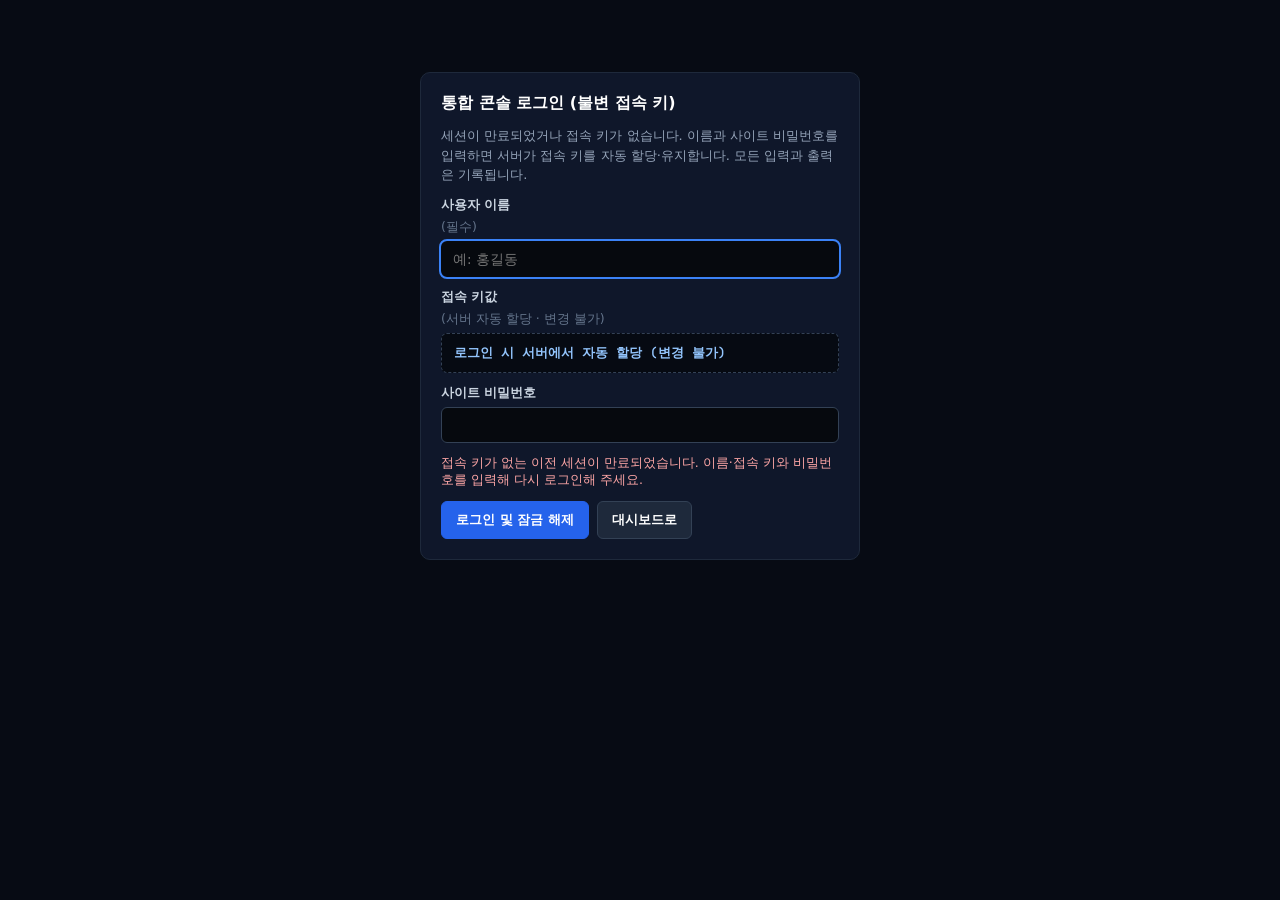
==== commit ddd4ad46: "feat(console): enlarge infra strip, accelerate telemetry feedback, and guarantee ALL GREEN on step 8" ====
--- a/public/term/index.html
+++ b/public/term/index.html
@@ -1176,102 +1176,114 @@
     }
     .dr-log-toggle-btn:hover { background: #1e293b; color: #f1f5f9; }
 
-    /* 터미널 하단 실시간 인프라 & Pod 현황 스트립 (Live Infra & Pod Telemetry Strip) */
+    /* 터미널 하단 실시간 인프라 & Pod 현황 스트립 (대폭 확대 & 시인성 강화) */
     .dr-infra-strip {
-      background: #090e17;
-      border-top: 1px solid #1e293b;
+      background: linear-gradient(180deg, #0b1329 0%, #060a14 100%);
+      border-top: 2px solid #2563eb;
+      padding: 10px 16px;
+      display: flex;
+      align-items: center;
+      gap: 14px;
+      overflow-x: auto;
+      flex-shrink: 0;
+      font-family: inherit;
+      box-shadow: 0 -4px 15px rgba(0, 0, 0, 0.4);
+    }
+    .dr-strip-title {
+      font-size: 13px;
+      font-weight: 800;
+      color: #38bdf8;
+      white-space: nowrap;
+      display: flex;
+      flex-direction: column;
+      gap: 2px;
+    }
+    .dr-strip-title small {
+      font-size: 10px;
+      color: #64748b;
+      font-weight: 600;
+    }
+    .dr-strip-cards {
+      display: flex;
+      align-items: center;
+      gap: 10px;
+      flex: 1;
+    }
+    .dr-node-card {
+      background: #0f172a;
+      border: 1.5px solid #334155;
+      border-radius: 8px;
       padding: 6px 12px;
       display: flex;
       align-items: center;
-      gap: 10px;
-      overflow-x: auto;
-      flex-shrink: 0;
-      font-family: inherit;
-    }
-    .dr-strip-title {
-      font-size: 11px;
-      font-weight: 700;
-      color: #94a3b8;
+      gap: 8px;
+      font-size: 12.5px;
+      transition: all 0.2s ease;
       white-space: nowrap;
-      display: flex;
-      align-items: center;
-      gap: 5px;
-    }
-    .dr-strip-cards {
-      display: flex;
-      align-items: center;
-      gap: 8px;
-      flex: 1;
-    }
-    .dr-node-card {
-      background: #0f172a;
-      border: 1px solid #334155;
-      border-radius: 5px;
-      padding: 4px 10px;
-      display: flex;
-      align-items: center;
-      gap: 6px;
-      font-size: 11px;
-      transition: all 0.25s ease;
-      white-space: nowrap;
+      min-height: 42px;
     }
     .dr-node-card.node-down {
-      background: rgba(239, 68, 68, 0.15);
+      background: rgba(239, 68, 68, 0.2);
       border-color: #ef4444;
-      box-shadow: 0 0 8px rgba(239, 68, 68, 0.3);
-      animation: drPulseRed 1.5s infinite;
+      box-shadow: 0 0 12px rgba(239, 68, 68, 0.5);
+      animation: drPulseRed 1.2s infinite;
     }
     .dr-node-card.node-warn {
-      background: rgba(245, 158, 11, 0.15);
+      background: rgba(245, 158, 11, 0.2);
       border-color: #f59e0b;
+      box-shadow: 0 0 8px rgba(245, 158, 11, 0.4);
     }
     .dr-node-card.node-active {
-      background: rgba(16, 185, 129, 0.12);
+      background: rgba(16, 185, 129, 0.18);
       border-color: #10b981;
+      box-shadow: 0 0 10px rgba(16, 185, 129, 0.35);
     }
     .dr-node-card.node-serving {
-      background: rgba(59, 130, 246, 0.18);
+      background: rgba(59, 130, 246, 0.22);
       border-color: #3b82f6;
-      box-shadow: 0 0 8px rgba(59, 130, 246, 0.35);
+      box-shadow: 0 0 10px rgba(59, 130, 246, 0.4);
     }
     .dr-node-card.node-standby {
-      background: rgba(148, 163, 184, 0.08);
+      background: rgba(148, 163, 184, 0.1);
       border-color: #475569;
       color: #94a3b8;
     }
     .dr-node-dot {
-      width: 8px;
-      height: 8px;
+      width: 11px;
+      height: 11px;
       border-radius: 50%;
       background: #10b981;
       flex-shrink: 0;
-    }
-    .node-down .dr-node-dot { background: #ef4444; }
-    .node-warn .dr-node-dot { background: #f59e0b; }
-    .node-serving .dr-node-dot { background: #60a5fa; }
-    .node-standby .dr-node-dot { background: #64748b; }
+      box-shadow: 0 0 6px currentColor;
+    }
+    .node-down .dr-node-dot { background: #ef4444; color: #ef4444; }
+    .node-warn .dr-node-dot { background: #f59e0b; color: #f59e0b; }
+    .node-serving .dr-node-dot { background: #60a5fa; color: #60a5fa; }
+    .node-standby .dr-node-dot { background: #64748b; color: #64748b; }
     .dr-node-name {
-      font-weight: 700;
-      color: #f1f5f9;
+      font-weight: 800;
+      color: #f8fafc;
+      font-size: 13px;
     }
     .dr-node-state {
-      font-size: 10px;
-      padding: 1px 4px;
-      border-radius: 3px;
-      font-weight: 700;
-      background: rgba(255, 255, 255, 0.08);
+      font-size: 11px;
+      padding: 2px 6px;
+      border-radius: 4px;
+      font-weight: 800;
+      background: rgba(255, 255, 255, 0.1);
       color: #cbd5e1;
     }
-    .node-down .dr-node-state { color: #fca5a5; background: rgba(239, 68, 68, 0.25); }
-    .node-active .dr-node-state { color: #86efac; background: rgba(16, 185, 129, 0.25); }
-    .node-serving .dr-node-state { color: #93c5fd; background: rgba(59, 130, 246, 0.25); }
+    .node-down .dr-node-state { color: #fecaca; background: rgba(239, 68, 68, 0.35); }
+    .node-active .dr-node-state { color: #bbf7d0; background: rgba(16, 185, 129, 0.35); }
+    .node-serving .dr-node-state { color: #bfdbfe; background: rgba(59, 130, 246, 0.35); }
     .dr-node-desc {
-      font-size: 10px;
-      color: #94a3b8;
+      font-size: 11px;
+      color: #cbd5e1;
+      margin-left: 2px;
     }
     @keyframes drPulseRed {
-      0%, 100% { opacity: 1; }
-      50% { opacity: 0.65; }
+      0%, 100% { opacity: 1; transform: scale(1); }
+      50% { opacity: 0.75; transform: scale(0.98); }
     }
 
     .dr-log-panel {
@@ -2875,13 +2887,13 @@
       },
       8: {
         nodes: {
-          'compute1': { alive: true, state: 'RUNNING', cls: 'node-active', desc: '온프렘 정상 운영' },
+          'compute1': { alive: true, state: 'RUNNING', cls: 'node-active', desc: '온프렘 워커 정상' },
           'k8s-cp1': { alive: true, state: 'RUNNING', cls: 'node-active', desc: 'K8s 마스터 Ready' },
           'db-01': { alive: true, state: 'RUNNING', cls: 'node-active', desc: 'MySQL 8.4 마스터' },
-          'kt-edge-dr-01': { alive: true, state: 'PRIMARY', cls: 'node-active', desc: '온프렘 Primary 원복' },
-          'aws-dr': { alive: true, state: 'STANDBY', cls: 'node-standby', desc: 'Warm-Standby 대기' }
+          'kt-edge-dr-01': { alive: true, state: 'PRIMARY', cls: 'node-active', desc: '온프렘 200 OK 복귀' },
+          'aws-dr': { alive: true, state: 'NORMAL', cls: 'node-active', desc: 'DR 대기 정상 (ALL GREEN)' }
         },
-        pod: { name: 'minwon-app', ready: '2/2', phase: 'Running', ok: true, cls: 'node-active', desc: '평시 정상 운영 복귀 (2/2)' }
+        pod: { name: 'minwon-app', ready: '2/2', phase: 'Running', ok: true, cls: 'node-active', desc: '대국민 서비스 완전 정상화 (2/2)' }
       }
     };
 
@@ -2894,7 +2906,7 @@
       elapsedMs: 0,
       logs: [],
       showLogs: true,
-      stepDelaySec: 10,
+      stepDelaySec: 5,
       paused: false,
       stopped: false,
       currentTelemetry: DR_TELEMETRY_MAP[0]
@@ -2934,10 +2946,15 @@
         </div>
       `;
 
+      const statusSummary = DR_STATE.curStep === 8 ? '✅ 모든 인프라 정상 복귀 완료 (ALL GREEN)' :
+                            (DR_STATE.curStep === 2 ? '🚨 온프렘 정전 장애 발생' :
+                            (DR_STATE.curStep >= 4 && DR_STATE.curStep < 6 ? '🔄 AWS DR 활성 우회 서빙 중' : '실시간 텔레메트리 연동'));
+
       return `
         <div class="dr-infra-strip" id="dr-live-infra-strip">
           <div class="dr-strip-title">
-            <span>🌐 대시보드 실시간 인프라·Pod 텔레메트리:</span>
+            <span>🌐 대시보드 실시간 인프라·Pod 텔레메트리</span>
+            <small id="dr-strip-substatus">${statusSummary}</small>
           </div>
           <div class="dr-strip-cards">
             ${nodesHtml}
@@ -3081,10 +3098,10 @@
             <div class="dr-controls">
               <div class="dr-timer-box">RTO 실측: <b id="dr-rto-timer">${(DR_STATE.elapsedMs / 1000).toFixed(1)}s</b></div>
               <select class="dr-speed-select" id="dr-speed-select" onchange="csChangeSpeed(this.value)">
-                <option value="10" ${DR_STATE.stepDelaySec === 10 ? 'selected' : ''}>간격: 10초 (여유 시연)</option>
-                <option value="15" ${DR_STATE.stepDelaySec === 15 ? 'selected' : ''}>간격: 15초 (상세 해설)</option>
-                <option value="6" ${DR_STATE.stepDelaySec === 6 ? 'selected' : ''}>간격: 6초 (보통)</option>
-                <option value="3" ${DR_STATE.stepDelaySec === 3 ? 'selected' : ''}>간격: 3초 (고속)</option>
+                <option value="5" ${DR_STATE.stepDelaySec === 5 ? 'selected' : ''}>간격: 5초 (빠른 시연)</option>
+                <option value="8" ${DR_STATE.stepDelaySec === 8 ? 'selected' : ''}>간격: 8초 (표준 해설)</option>
+                <option value="12" ${DR_STATE.stepDelaySec === 12 ? 'selected' : ''}>간격: 12초 (상세 시연)</option>
+                <option value="3" ${DR_STATE.stepDelaySec === 3 ? 'selected' : ''}>간격: 3초 (초고속)</option>
               </select>
               <button type="button" class="dr-btn dr-btn-run" id="dr-run-btn" onclick="csRunAutoScenario()">▶ 전체 자동 실행</button>
               <button type="button" class="dr-btn" id="dr-pause-btn" onclick="csTogglePause()" ${DR_STATE.running ? '' : 'disabled'}>⏸ 일시정지</button>
@@ -3218,7 +3235,7 @@
       const descEl = document.getElementById('dr-step-desc-text');
       if (descEl) descEl.textContent = `[Step ${DR_STATE.curStep}] ${st.desc}`;
 
-      // 각 노드별 명령어 주입: 사람이 타자 치듯 1.2초 간격을 두어 순차 실행
+      // 각 노드별 명령어 주입: 사람이 타자 치듯 0.45초 간격을 두어 신속 순차 실행
       const cmds = st.commands || (st.target && st.cmd ? [{ target: st.target, cmd: st.cmd, tag: 'info', log: st.desc }] : []);
       for (let i = 0; i < cmds.length; i++) {
         if (DR_STATE.stopped) break;
@@ -3226,7 +3243,7 @@
         csSendCmdToTarget(c.target, c.cmd, c.title);
         csAppendScenarioLog(c.target, c.tag || 'info', c.log || c.cmd);
         if (i < cmds.length - 1) {
-          await new Promise(r => setTimeout(r, 1200));
+          await new Promise(r => setTimeout(r, 450));
         }
       }
 
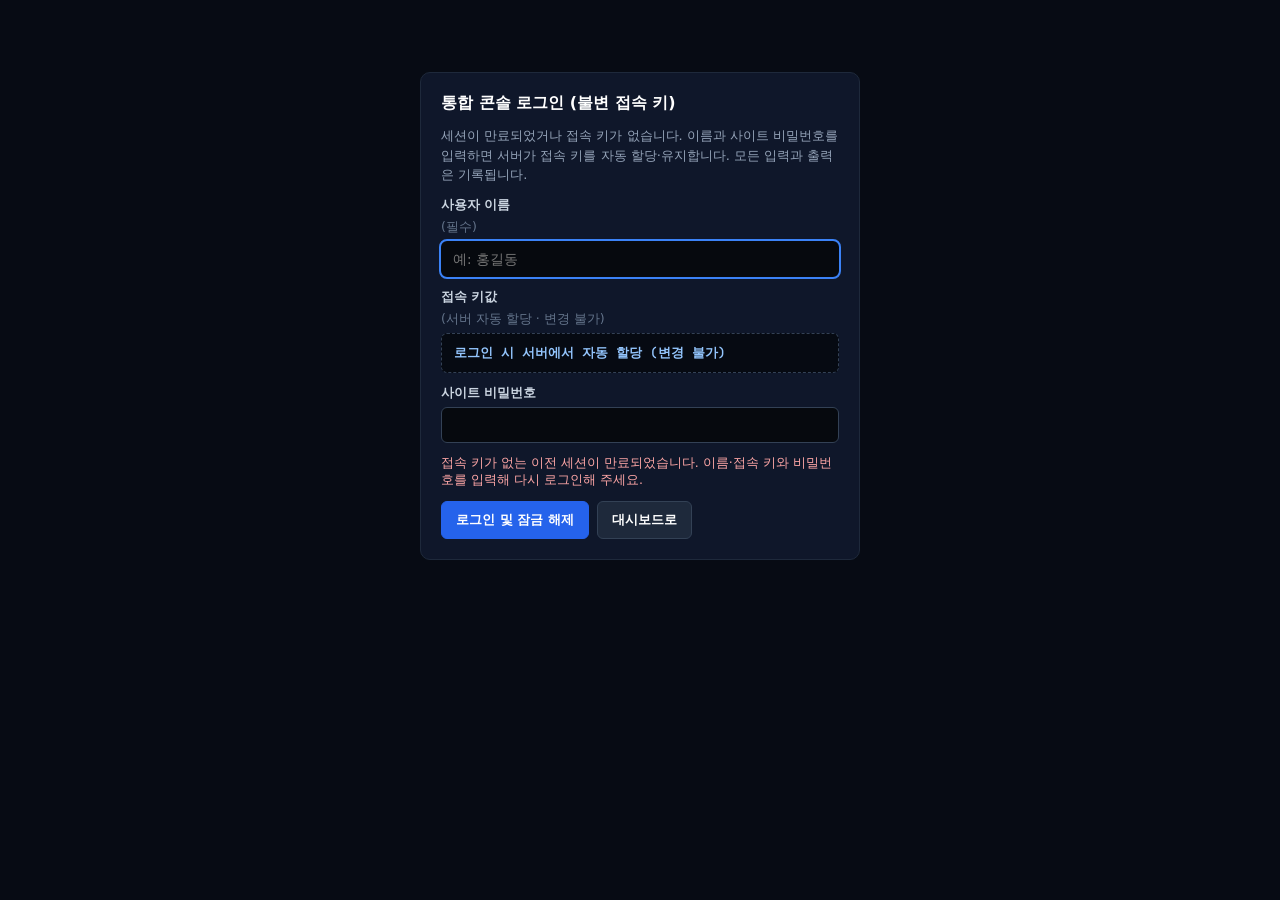
==== commit e4ee2725: "fix(console): resolve websocket race condition and xterm dimensions TypeError on page reload" ====
--- a/public/term/index.html
+++ b/public/term/index.html
@@ -900,27 +900,27 @@
     .cs-wait { padding: 40px; color: var(--text-sub); text-align: center; }
     .cs-unlock { display: flex; justify-content: center; padding-top: 8vh; }
     .cs-unlock .wk-card { width: min(440px, 92vw); }
-    .cs-wrap { display: grid; grid-template-columns: 270px minmax(0, 1fr); height: 100%; }
-    #cs-root.cs-solo .cs-wrap { grid-template-columns: minmax(0, 1fr); }
-    .cs-drawer { background: #0c1322; border-right: 1px solid var(--surface-border); overflow-y: auto; padding: 12px 10px; display: flex; flex-direction: column; gap: 4px; }
-    .cs-drawer-head { padding: 2px 6px 10px; border-bottom: 1px solid var(--surface-border); margin-bottom: 4px; }
-    .cs-drawer-head b { display: block; color: #fff; font-size: 15px; }
+    .cs-wrap { display: grid; grid-template-columns: 240px minmax(0, 1fr); height: 100vh; max-height: 100vh; overflow: hidden; width: 100%; }
+    #cs-root.cs-solo .cs-wrap, .cs-wrap.cs-warroom-wrap { grid-template-columns: minmax(0, 1fr) !important; width: 100% !important; }
+    .cs-drawer { background: #0c1322; border-right: 1px solid var(--surface-border); overflow-y: auto; padding: 10px 8px; display: flex; flex-direction: column; gap: 4px; }
+    .cs-drawer-head { padding: 2px 6px 8px; border-bottom: 1px solid var(--surface-border); margin-bottom: 4px; }
+    .cs-drawer-head b { display: block; color: #fff; font-size: 14px; }
     .cs-drawer-head span { font-size: 11px; color: #fbbf24; }
     .cs-area { display: flex; flex-direction: column; gap: 2px; }
     .cs-target { display: flex; flex-direction: column; gap: 2px; text-align: left; background: transparent; border: 1px solid transparent; border-radius: 6px;
-      padding: 7px 10px; color: #fff; cursor: pointer; font-family: inherit; }
-    .cs-target b { font-size: 13px; font-family: var(--font-mono); }
-    .cs-target span { font-size: 11px; color: var(--text-muted); }
+      padding: 6px 8px; color: #fff; cursor: pointer; font-family: inherit; }
+    .cs-target b { font-size: 12.5px; font-family: var(--font-mono); }
+    .cs-target span { font-size: 10.5px; color: var(--text-muted); }
     .cs-target:hover:not(:disabled) { background: var(--surface-card); border-color: #334155; }
     .cs-target:disabled { opacity: .45; cursor: not-allowed; }
     .cs-target:focus-visible { outline: 2px solid #93c5fd; }
-    .cs-drawer-foot { margin-top: auto; display: flex; gap: 6px; padding-top: 12px; border-top: 1px solid var(--surface-border); }
-    .cs-main { display: flex; flex-direction: column; min-width: 0; min-height: 0; }
-    .cs-bar { display: flex; align-items: center; gap: 12px; padding: 8px 12px; border-bottom: 1px solid var(--surface-border); }
+    .cs-drawer-foot { margin-top: auto; display: flex; gap: 6px; padding-top: 10px; border-top: 1px solid var(--surface-border); }
+    .cs-main { display: flex; flex-direction: column; min-width: 0; min-height: 0; height: 100vh; max-height: 100vh; overflow: hidden; position: relative; width: 100%; }
+    .cs-bar { display: flex; align-items: center; gap: 10px; padding: 6px 12px; border-bottom: 1px solid var(--surface-border); flex-shrink: 0; }
     .cs-layouts { display: flex; gap: 4px; }
     .cs-on-btn { background: var(--primary); border-color: var(--primary); color: #fff; }
     .cs-hint { font-size: 11.5px; color: var(--text-muted); }
-    .cs-grid { --cs-col: 50%; --cs-row: 50%; flex: 1; min-height: 0; display: grid; position: relative; gap: 6px; padding: 6px; }
+    .cs-grid { --cs-col: 50%; --cs-row: 50%; flex: 1 1 0%; min-height: 0; display: grid; position: relative; gap: 6px; padding: 6px; overflow: hidden; }
     .cs-l1 { grid-template: 1fr / 1fr; }
     .cs-lh { grid-template: 1fr / var(--cs-col) 1fr; }
     .cs-lv { grid-template: var(--cs-row) 1fr / 1fr; }
@@ -1012,14 +1012,14 @@
     .cs-owner:hover { border-color: #93c5fd; color: #fff; }
     .cs-owner b { color: #bfdbfe; font-weight: 600; }
 
-    /* DR 모의 시나리오 워룸 관제 패널 */
+    /* DR 모의 시나리오 워룸 관제 패널 (FHD 데스크탑 고정뷰 슬림 최적화) */
     #cs-scenario-bar {
       background: #0f172a;
       border-bottom: 2px solid #1e293b;
-      padding: 10px 16px;
+      padding: 6px 14px;
       display: flex;
       flex-direction: column;
-      gap: 8px;
+      gap: 5px;
       flex-shrink: 0;
       z-index: 10;
     }
@@ -1027,17 +1027,17 @@
       display: flex;
       justify-content: space-between;
       align-items: center;
-      gap: 12px;
+      gap: 10px;
       flex-wrap: wrap;
     }
     .dr-title-group {
       display: flex;
       align-items: center;
-      gap: 10px;
+      gap: 8px;
     }
     .dr-title-group b {
       color: #f8fafc;
-      font-size: 14px;
+      font-size: 13.5px;
       display: flex;
       align-items: center;
       gap: 6px;
@@ -1047,15 +1047,15 @@
       border: 1px solid #334155;
       color: #38bdf8;
       border-radius: 5px;
-      padding: 4px 10px;
-      font-size: 12px;
+      padding: 3px 8px;
+      font-size: 11.5px;
       font-family: inherit;
       font-weight: 600;
     }
     .dr-controls {
       display: flex;
       align-items: center;
-      gap: 8px;
+      gap: 6px;
       flex-wrap: wrap;
     }
     .dr-speed-select {
@@ -1063,38 +1063,38 @@
       border: 1px solid #334155;
       color: #94a3b8;
       border-radius: 5px;
-      padding: 3px 8px;
-      font-size: 11.5px;
+      padding: 3px 6px;
+      font-size: 11px;
       font-family: inherit;
     }
     .dr-countdown-badge {
       font-size: 11px;
       color: #38bdf8;
       font-weight: 600;
-      margin-left: 6px;
+      margin-left: 4px;
     }
     .dr-timer-box {
       font-family: var(--font-mono);
-      font-size: 13px;
+      font-size: 12px;
       font-weight: 700;
       color: #94a3b8;
       background: #06090e;
       border: 1px solid #334155;
-      padding: 4px 10px;
+      padding: 3px 8px;
       border-radius: 5px;
     }
     .dr-timer-box b {
       color: #f59e0b;
-      font-size: 14px;
+      font-size: 13px;
       margin-left: 4px;
     }
     .dr-btn {
       background: #1e293b;
       border: 1px solid #334155;
       color: #f8fafc;
-      padding: 4px 12px;
+      padding: 3px 10px;
       border-radius: 5px;
-      font-size: 12px;
+      font-size: 11.5px;
       font-weight: 600;
       cursor: pointer;
       font-family: inherit;
@@ -1107,21 +1107,23 @@
     .dr-btn-report:hover:not(:disabled) { background: #047857; }
     .dr-btn-report:disabled { cursor: not-allowed; opacity: 0.45; }
 
-    /* 인터랙티브 스테퍼 (5~8단계 자동 유연 배치) */
+    /* 인터랙티브 스테퍼 (FHD 8단계 1줄 완벽 고정) */
     .dr-stepper {
       display: grid;
-      grid-template-columns: repeat(auto-fit, minmax(135px, 1fr));
-      gap: 6px;
-      margin-top: 2px;
+      grid-template-columns: repeat(8, minmax(0, 1fr));
+      gap: 5px;
+      margin-top: 1px;
     }
     .dr-step-item {
       background: #0b1120;
       border: 1px solid #1e293b;
       border-radius: 6px;
-      padding: 6px 10px;
+      padding: 4px 6px;
+      min-height: 38px;
+      max-height: 42px;
       display: flex;
       flex-direction: column;
-      gap: 2px;
+      gap: 1px;
       transition: all 0.2s ease;
       position: relative;
     }
@@ -1145,17 +1147,18 @@
     .dr-step-item.active .dr-step-head { color: #60a5fa; }
     .dr-step-item.done .dr-step-head { color: #34d399; }
     .dr-step-sub {
-      font-size: 10px;
+      font-size: 9.5px;
       color: #64748b;
       white-space: nowrap;
       overflow: hidden;
       text-overflow: ellipsis;
+      line-height: 1.2;
     }
     .dr-step-item.active .dr-step-sub { color: #cbd5e1; }
     .dr-step-desc-bar {
-      font-size: 11.5px;
+      font-size: 11px;
       color: #94a3b8;
-      padding: 3px 6px;
+      padding: 2px 6px;
       background: #06090e;
       border-radius: 4px;
       display: flex;
@@ -1169,25 +1172,29 @@
       border: 1px solid #334155;
       color: #94a3b8;
       border-radius: 3px;
-      padding: 2px 6px;
-      font-size: 10.5px;
+      padding: 1px 5px;
+      font-size: 10px;
       cursor: pointer;
       font-family: inherit;
     }
     .dr-log-toggle-btn:hover { background: #1e293b; color: #f1f5f9; }
 
-    /* 터미널 하단 실시간 인프라 & Pod 현황 스트립 (대폭 확대 & 시인성 강화) */
+    /* 터미널 하단 실시간 인프라 & Pod 현황 스트립 (FHD 데스크탑 고정뷰 네온 관제 스타일) */
     .dr-infra-strip {
       background: linear-gradient(180deg, #0b1329 0%, #060a14 100%);
-      border-top: 2px solid #2563eb;
-      padding: 10px 16px;
+      border-top: 3px solid #3b82f6;
+      padding: 6px 16px;
       display: flex;
       align-items: center;
-      gap: 14px;
+      gap: 10px;
       overflow-x: auto;
+      overflow-y: hidden;
       flex-shrink: 0;
       font-family: inherit;
-      box-shadow: 0 -4px 15px rgba(0, 0, 0, 0.4);
+      box-shadow: 0 -4px 15px rgba(0, 0, 0, 0.5);
+      z-index: 100;
+      min-height: 52px;
+      max-height: 56px;
     }
     .dr-strip-title {
       font-size: 13px;
@@ -1197,51 +1204,57 @@
       display: flex;
       flex-direction: column;
       gap: 2px;
+      letter-spacing: -0.3px;
+      flex-shrink: 0;
     }
     .dr-strip-title small {
       font-size: 10px;
-      color: #64748b;
+      color: #94a3b8;
       font-weight: 600;
     }
     .dr-strip-cards {
       display: flex;
       align-items: center;
-      gap: 10px;
+      gap: 8px;
       flex: 1;
+      overflow-x: auto;
     }
     .dr-node-card {
       background: #0f172a;
       border: 1.5px solid #334155;
-      border-radius: 8px;
-      padding: 6px 12px;
+      border-radius: 6px;
+      padding: 4px 10px;
       display: flex;
       align-items: center;
       gap: 8px;
-      font-size: 12.5px;
-      transition: all 0.2s ease;
+      font-size: 12px;
+      transition: all 0.2s cubic-bezier(0.4, 0, 0.2, 1);
       white-space: nowrap;
-      min-height: 42px;
+      min-height: 38px;
+      max-height: 42px;
+      box-sizing: border-box;
+      flex: 1 1 auto;
     }
     .dr-node-card.node-down {
-      background: rgba(239, 68, 68, 0.2);
-      border-color: #ef4444;
-      box-shadow: 0 0 12px rgba(239, 68, 68, 0.5);
-      animation: drPulseRed 1.2s infinite;
+      background: rgba(239, 68, 68, 0.25) !important;
+      border-color: #ef4444 !important;
+      box-shadow: 0 0 12px rgba(239, 68, 68, 0.55) !important;
+      animation: drPulseRed 1.2s infinite ease-in-out;
     }
     .dr-node-card.node-warn {
-      background: rgba(245, 158, 11, 0.2);
-      border-color: #f59e0b;
-      box-shadow: 0 0 8px rgba(245, 158, 11, 0.4);
+      background: rgba(245, 158, 11, 0.22) !important;
+      border-color: #f59e0b !important;
+      box-shadow: 0 0 10px rgba(245, 158, 11, 0.45) !important;
     }
     .dr-node-card.node-active {
-      background: rgba(16, 185, 129, 0.18);
-      border-color: #10b981;
-      box-shadow: 0 0 10px rgba(16, 185, 129, 0.35);
+      background: rgba(16, 185, 129, 0.22) !important;
+      border-color: #10b981 !important;
+      box-shadow: 0 0 12px rgba(16, 185, 129, 0.5) !important;
     }
     .dr-node-card.node-serving {
-      background: rgba(59, 130, 246, 0.22);
-      border-color: #3b82f6;
-      box-shadow: 0 0 10px rgba(59, 130, 246, 0.4);
+      background: rgba(59, 130, 246, 0.22) !important;
+      border-color: #3b82f6 !important;
+      box-shadow: 0 0 12px rgba(59, 130, 246, 0.5) !important;
     }
     .dr-node-card.node-standby {
       background: rgba(148, 163, 184, 0.1);
@@ -1249,12 +1262,12 @@
       color: #94a3b8;
     }
     .dr-node-dot {
-      width: 11px;
-      height: 11px;
+      width: 12px;
+      height: 12px;
       border-radius: 50%;
       background: #10b981;
       flex-shrink: 0;
-      box-shadow: 0 0 6px currentColor;
+      box-shadow: 0 0 8px currentColor;
     }
     .node-down .dr-node-dot { background: #ef4444; color: #ef4444; }
     .node-warn .dr-node-dot { background: #f59e0b; color: #f59e0b; }
@@ -1263,7 +1276,7 @@
     .dr-node-name {
       font-weight: 800;
       color: #f8fafc;
-      font-size: 13px;
+      font-size: 12.5px;
     }
     .dr-node-state {
       font-size: 11px;
@@ -1272,14 +1285,16 @@
       font-weight: 800;
       background: rgba(255, 255, 255, 0.1);
       color: #cbd5e1;
-    }
-    .node-down .dr-node-state { color: #fecaca; background: rgba(239, 68, 68, 0.35); }
-    .node-active .dr-node-state { color: #bbf7d0; background: rgba(16, 185, 129, 0.35); }
-    .node-serving .dr-node-state { color: #bfdbfe; background: rgba(59, 130, 246, 0.35); }
+      letter-spacing: 0.3px;
+    }
+    .node-down .dr-node-state { color: #fecaca; background: rgba(239, 68, 68, 0.4); }
+    .node-active .dr-node-state { color: #bbf7d0; background: rgba(16, 185, 129, 0.4); }
+    .node-serving .dr-node-state { color: #bfdbfe; background: rgba(59, 130, 246, 0.4); }
     .dr-node-desc {
       font-size: 11px;
       color: #cbd5e1;
       margin-left: 2px;
+      font-weight: 500;
     }
     @keyframes drPulseRed {
       0%, 100% { opacity: 1; transform: scale(1); }
@@ -1361,6 +1376,90 @@
     .dr-log-text {
       color: #e2e8f0;
       flex: 1;
+    }
+
+    /* 화면 초기화 (개별 지우기 & 전체 화면 초기화) 버튼 스타일 */
+    .cs-act-clear {
+      background: rgba(148, 163, 184, 0.15) !important;
+      border: 1px solid #475569 !important;
+      color: #cbd5e1 !important;
+      padding: 1px 7px !important;
+      font-size: 11px !important;
+      border-radius: 4px !important;
+      font-weight: 600 !important;
+      cursor: pointer;
+      transition: all 0.15s ease;
+    }
+    .cs-act-clear:hover {
+      background: #334155 !important;
+      color: #38bdf8 !important;
+      border-color: #38bdf8 !important;
+      box-shadow: 0 0 6px rgba(56, 189, 248, 0.3);
+    }
+    .cs-bar-clear-all {
+      font-weight: 600 !important;
+      cursor: pointer;
+      transition: all 0.15s ease;
+    }
+    .cs-bar-clear-all:hover {
+      background: #334155 !important;
+      border-color: #38bdf8 !important;
+      color: #38bdf8 !important;
+    }
+    .dr-btn-clear-all {
+      background: #1e293b !important;
+      border: 1px solid #475569 !important;
+      color: #e2e8f0 !important;
+      font-weight: 700 !important;
+      cursor: pointer;
+      transition: all 0.15s ease;
+    }
+    .dr-btn-clear-all:hover {
+      background: #334155 !important;
+      border-color: #38bdf8 !important;
+      color: #38bdf8 !important;
+      box-shadow: 0 0 8px rgba(56, 189, 248, 0.3);
+    }
+
+    /* =========================================================================
+       FHD(1920x1080) 데스크탑 고정 뷰: 노 스크롤(No Scroll) 전체 한 화면 자동 노출
+       ========================================================================= */
+    @media (min-width: 1200px) {
+      html, body {
+        height: 100vh !important;
+        max-height: 100vh !important;
+        overflow: hidden !important;
+        margin: 0 !important;
+        padding: 0 !important;
+      }
+      #cs-root {
+        height: 100vh !important;
+        max-height: 100vh !important;
+        overflow: hidden !important;
+        position: fixed !important;
+        inset: 0 !important;
+      }
+      .cs-wrap {
+        height: 100vh !important;
+        max-height: 100vh !important;
+        overflow: hidden !important;
+      }
+      .cs-main {
+        height: 100vh !important;
+        max-height: 100vh !important;
+        overflow: hidden !important;
+        display: flex !important;
+        flex-direction: column !important;
+      }
+      .dr-stepper {
+        grid-template-columns: repeat(8, minmax(0, 1fr)) !important;
+      }
+      .dr-infra-strip {
+        flex-shrink: 0 !important;
+        position: relative !important;
+        bottom: 0 !important;
+        width: 100% !important;
+      }
     }
 
 
@@ -1824,87 +1923,99 @@
     }
     // 새로고침·재진입 시, 이 이름으로 살아 있는 세션을 "쓰던 분할 배치 그대로" 다시 붙인다(로그=스크롤백 재생).
     async function csResume() {
-      if (CS.solo || CS.slots.some(s => s.t)) return;
-      const n = csOwnerName();
-      if (!n) return;                      // 이름을 아직 안 넣었으면 조용히 건너뜀
-      let rows = [];
-      try { rows = await csApi('GET', '/console/api/sessions?u=' + encodeURIComponent(n)); } catch (e) { return; }
-      const alive = new Set(rows.map(r => r.target));
-      const usable = tid => alive.has(tid) && CS.targets.some(t => t.id === tid && !t.disabled);
-      CS.owner = n;
-      let snap = null;
-      try { snap = JSON.parse(localStorage.getItem('fig.term.layout') || 'null'); } catch (e) {}
-      const snapHas = snap && ((snap.slots || []).some(usable) || (snap.floats || []).some(f => usable(f.target)));
-      if (snapHas) {
-        CS.layout = snap.layout || '1';
-        CS.sizes = snap.sizes || CS.sizes;
-        CS.active = Math.max(0, snap.active || 0);
-        csRender();                        // 저장된 분할로 빈 칸을 만든 뒤
-        (snap.slots || []).forEach((tid, i) => { if (usable(tid) && CS.slots[i]) csConnectSlot(i, tid); });
-        (snap.floats || []).forEach(f => { if (usable(f.target)) { const t = csNewTerm(f.target); CS.floats.push(t); csPlaceFloat(t, f.pos); csStart(t); } });
-        csApplySizes(); csTabs();
-        return;
-      }
-      if (!rows.length) return;            // 배치 기록이 없으면 살아 있는 세션을 순서대로
-      rows.slice(0, csPaneCount()).forEach((r, i) => { if (usable(r.target)) csConnectSlot(i, r.target); });
+      if (CS._resuming) return;
+      CS._resuming = true;
+      try {
+        if (CS.solo || CS.slots.some(s => s.t)) return;
+        const n = csOwnerName();
+        if (!n) return;                      // 이름을 아직 안 넣었으면 조용히 건너뜀
+        let rows = [];
+        try { rows = await csApi('GET', '/console/api/sessions?u=' + encodeURIComponent(n)); } catch (e) { return; }
+        const alive = new Set(rows.map(r => r.target));
+        const usable = tid => alive.has(tid) && CS.targets.some(t => t.id === tid && !t.disabled);
+        CS.owner = n;
+        let snap = null;
+        try { snap = JSON.parse(localStorage.getItem('fig.term.layout') || 'null'); } catch (e) {}
+        const snapHas = snap && ((snap.slots || []).some(usable) || (snap.floats || []).some(f => usable(f.target)));
+        if (snapHas) {
+          CS.layout = snap.layout || '1';
+          CS.sizes = snap.sizes || CS.sizes;
+          CS.active = Math.max(0, snap.active || 0);
+          csRender();                        // 저장된 분할로 빈 칸을 만든 뒤
+          (snap.slots || []).forEach((tid, i) => { if (usable(tid) && CS.slots[i]) csConnectSlot(i, tid); });
+          (snap.floats || []).forEach(f => { if (usable(f.target)) { const t = csNewTerm(f.target); CS.floats.push(t); csPlaceFloat(t, f.pos); csStart(t); } });
+          csApplySizes(); csTabs();
+          return;
+        }
+        if (!rows.length) return;            // 배치 기록이 없으면 살아 있는 세션을 순서대로
+        rows.slice(0, csPaneCount()).forEach((r, i) => { if (usable(r.target)) csConnectSlot(i, r.target); });
+      } finally {
+        CS._resuming = false;
+      }
     }
 
     // ---------- 열기 · 닫기 · 잠금 ----------
     async function csOpen(soloId) {
-      if (soloId === 's1' || soloId === 't1-vm2') {
-        const root = csRoot(); root.hidden = false; document.body.classList.add('cs-on');
-        root.innerHTML = '<div style="padding:60px 20px; text-align:center; color:#f87171; background:#0f172a; min-height:100vh;">' +
-          '<h2 style="font-size:22px; margin-bottom:12px;">🚫 웹 콘솔 터미널 접근 불가</h2>' +
-          '<p style="color:#94a3b8; font-size:14px; margin-bottom:24px;">s1 호스트는 기본 팀(figteam) 보안 정책상 웹에서 콘솔 터미널 접근이 제외된 물리 베이스 구역입니다.</p>' +
-          '<button type="button" class="wk-btn wk-primary" onclick="location.href=\'/\'" style="padding:8px 16px; background:#0284c7; color:#fff; border:none; border-radius:6px; cursor:pointer;">대시보드로 돌아가기</button>' +
-          '</div>';
-        return;
-      }
-      if (!figReadStoredAccessKey()) {
-        figExpireKeylessSessions();
-        figRecordSiteVisit('expired', CS.page ? 'term' : 'console', '키 없는 콘솔 접속 차단');
+      if (CS._opening) return;
+      CS._opening = true;
+      try {
+        if (soloId === 's1' || soloId === 't1-vm2') {
+          const root = csRoot(); root.hidden = false; document.body.classList.add('cs-on');
+          root.innerHTML = '<div style="padding:60px 20px; text-align:center; color:#f87171; background:#0f172a; min-height:100vh;">' +
+            '<h2 style="font-size:22px; margin-bottom:12px;">🚫 웹 콘솔 터미널 접근 불가</h2>' +
+            '<p style="color:#94a3b8; font-size:14px; margin-bottom:24px;">s1 호스트는 기본 팀(figteam) 보안 정책상 웹에서 콘솔 터미널 접근이 제외된 물리 베이스 구역입니다.</p>' +
+            '<button type="button" class="wk-btn wk-primary" onclick="location.href=\'/\'" style="padding:8px 16px; background:#0284c7; color:#fff; border:none; border-radius:6px; cursor:pointer;">대시보드로 돌아가기</button>' +
+            '</div>';
+          return;
+        }
+        if (!figReadStoredAccessKey()) {
+          figExpireKeylessSessions();
+          figRecordSiteVisit('expired', CS.page ? 'term' : 'console', '키 없는 콘솔 접속 차단');
+          const root = csRoot();
+          root.hidden = false;
+          root.classList.toggle('cs-solo', !!soloId);
+          root.classList.toggle('cs-page', CS.page);
+          document.body.classList.add('cs-on');
+          CS.open = true; CS.solo = soloId || null;
+          return csShowUnlock('접속 키가 없는 이전 세션이 만료되었습니다. 이름·접속 키와 비밀번호를 입력해 다시 로그인해 주세요.');
+        }
+        figRecordSiteVisit('authenticated', CS.page ? 'term' : 'console', '통합 콘솔 접속');
         const root = csRoot();
+        if (CS.targets && root.querySelector('.cs-wrap') && !soloId) {   // 다른 화면에 갔다 와도 열린 터미널은 그대로
+          root.hidden = false; document.body.classList.add('cs-on'); CS.open = true;
+          const curName = csOwnerName();
+          const chip = document.getElementById('cs-owner-chip');
+          if (chip) chip.textContent = curName || '미설정';
+          csApplySizes(); csLoadStatus();
+          await csEnsureFirstEntryName('console');
+          if (CS.pending) { const id = CS.pending; CS.pending = null; csPick(id); }
+          return;
+        }
+        CS.open = true; CS.solo = soloId || null;
+        CS.booting = true;   // 복원 끝나기 전엔 레이아웃 저장 금지(빈 칸으로 스냅샷을 덮어쓰지 않도록)
         root.hidden = false;
-        root.classList.toggle('cs-solo', !!soloId);
+        root.classList.toggle('cs-solo', !!CS.solo);
         root.classList.toggle('cs-page', CS.page);
         document.body.classList.add('cs-on');
-        CS.open = true; CS.solo = soloId || null;
-        return csShowUnlock('접속 키가 없는 이전 세션이 만료되었습니다. 이름·접속 키와 비밀번호를 입력해 다시 로그인해 주세요.');
-      }
-      figRecordSiteVisit('authenticated', CS.page ? 'term' : 'console', '통합 콘솔 접속');
-      const root = csRoot();
-      if (CS.targets && root.querySelector('.cs-wrap') && !soloId) {   // 다른 화면에 갔다 와도 열린 터미널은 그대로
-        root.hidden = false; document.body.classList.add('cs-on'); CS.open = true;
-        const curName = csOwnerName();
-        const chip = document.getElementById('cs-owner-chip');
-        if (chip) chip.textContent = curName || '미설정';
-        csApplySizes(); csLoadStatus();
+        if (!root.querySelector('.cs-wrap')) root.innerHTML = '<p class="cs-wait">통합 콘솔을 불러오는 중…</p>';
+        try { await csLoadXterm(); }
+        catch (e) { root.innerHTML = '<p class="cs-wait wk-error">터미널 화면 구성요소(xterm.js)를 불러오지 못했습니다. 인터넷 연결을 확인하세요.</p>'; return; }
+        try { CS.targets = await csApi('GET', '/console/api/targets'); await csLoadPresets(); }
+        catch (e) { return csShowUnlock(e.status === 401 ? '' : (e.error || '콘솔 서버에 연결하지 못했습니다 (' + e.status + ')')); }
+        csRender();
+        csLoadStatus();
         await csEnsureFirstEntryName('console');
-        if (CS.pending) { const id = CS.pending; CS.pending = null; csPick(id); }
-        return;
-      }
-      CS.open = true; CS.solo = soloId || null;
-      CS.booting = true;   // 복원 끝나기 전엔 레이아웃 저장 금지(빈 칸으로 스냅샷을 덮어쓰지 않도록)
-      root.hidden = false;
-      root.classList.toggle('cs-solo', !!CS.solo);
-      root.classList.toggle('cs-page', CS.page);
-      document.body.classList.add('cs-on');
-      if (!root.querySelector('.cs-wrap')) root.innerHTML = '<p class="cs-wait">통합 콘솔을 불러오는 중…</p>';
-      try { await csLoadXterm(); }
-      catch (e) { root.innerHTML = '<p class="cs-wait wk-error">터미널 화면 구성요소(xterm.js)를 불러오지 못했습니다. 인터넷 연결을 확인하세요.</p>'; return; }
-      try { CS.targets = await csApi('GET', '/console/api/targets'); await csLoadPresets(); }
-      catch (e) { return csShowUnlock(e.status === 401 ? '' : (e.error || '콘솔 서버에 연결하지 못했습니다 (' + e.status + ')')); }
-      csRender();
-      csLoadStatus();
-      await csEnsureFirstEntryName('console');
-      const chipAfter = document.getElementById('cs-owner-chip');
-      if (chipAfter) chipAfter.textContent = csOwnerName() || '미설정';
-      if (!CS.stTimer) CS.stTimer = setInterval(() => { if (CS.open && !csRoot().hidden) csLoadStatus(); }, 20000);
-      if (CS.solo && !CS.slots[0].t) csConnectSlot(0, CS.solo);
-      else if (CS.scenarioMode) await csSetupScenarioSlots(CS.scenarioMode);
-      else if (CS.pending) { const id = CS.pending; CS.pending = null; if (CS.targets.some(t => t.id === id && !t.disabled)) csPick(id); }
-      else await csResume();   // 새로고침·재진입 시 이 이름의 살아 있는 세션을 자동으로 다시 붙인다
-      CS.booting = false; csSaveLayout();   // 복원 끝 — 이제부터 변경은 저장
+        const chipAfter = document.getElementById('cs-owner-chip');
+        if (chipAfter) chipAfter.textContent = csOwnerName() || '미설정';
+        if (!CS.stTimer) CS.stTimer = setInterval(() => { if (CS.open && !csRoot().hidden) csLoadStatus(); }, 20000);
+        if (CS.solo && !CS.slots[0].t) csConnectSlot(0, CS.solo);
+        else if (CS.scenarioMode) await csSetupScenarioSlots(CS.scenarioMode);
+        else if (CS.pending) { const id = CS.pending; CS.pending = null; if (CS.targets.some(t => t.id === id && !t.disabled)) csPick(id); }
+        else await csResume();   // 새로고침·재진입 시 이 이름의 살아 있는 세션을 자동으로 다시 붙인다
+        CS.booting = false; csSaveLayout();   // 복원 끝 — 이제부터 변경은 저장
+      } finally {
+        CS._opening = false;
+      }
     }
     // 머리글 [대시보드]·[설정]·[콘솔] 전환 (본문만 바뀜)
     function csView(v) {
@@ -1994,21 +2105,23 @@
         if (s.t) CS.floats.push(s.t);
       }
       if (CS.active >= n) CS.active = 0;
-      const drawer = CS.solo ? '' :
+      const isWarRoom = !!CS.scenarioMode;
+      const drawer = (CS.solo || isWarRoom) ? '' :
         '<aside class="cs-drawer"><div class="cs-drawer-head"><b>콘솔</b><span>인스턴스를 누르면 바로 접속 · 서비스를 누르면 상태 확인</span>' +
         '<button type="button" class="cs-owner" onclick="csOwner(true)" title="세션 이어가기에 쓰는 이름 — 누르면 변경">이름: <b id="cs-owner-chip">' + cfgEsc(csOwnerName() || '미설정') + '</b></button></div>' +
         '<div id="cs-tree">' + csTreeHtml() + '</div>' +
         '<div class="cs-drawer-foot"><button type="button" class="wk-mini" onclick="csBack()">← 대시보드</button>' +
         (CS.page ? '' : '<button type="button" class="wk-mini" onclick="window.open(\'/term/\', \'_blank\')">새 창으로</button>') +
         '<button type="button" class="wk-mini cs-btn-gameday" onclick="csOpenScenarioWarRoom()" style="background:#b91c1c;color:#fff;border-color:#ef4444;margin-left:4px;" title="하이브리드 DR 모의 훈련 워룸 열기">🚀 DR 모의 시나리오</button>' + '</div></aside>';
-      const bar = CS.solo ? '' :
+      const bar = (CS.solo || isWarRoom) ? '' :
         '<div class="cs-bar"><div class="cs-layouts" role="group" aria-label="창 배치">' + CS_LAYOUTS.map(l =>
           '<button type="button" class="wk-mini' + (CS.layout === l[0] ? ' cs-on-btn' : '') + '" aria-pressed="' + (CS.layout === l[0]) + '" onclick="csLayout(\'' + l[0] + '\')">' + l[1] + '</button>').join('') +
+          '<button type="button" class="wk-mini cs-bar-clear-all" onclick="csClearAllTerms()" title="열려있는 모든 터미널 화면 일괄 초기화" style="margin-left:8px;background:#1e293b;border-color:#475569;color:#e2e8f0;">🧹 전체 화면 초기화</button>' +
         '</div><nav class="cs-tabs" id="cs-tabs" aria-label="열린 터미널"></nav></div>';
       const grid = '<div class="cs-grid cs-l' + (CS.solo ? '1' : CS.layout) + '" id="cs-grid">' +
         CS.slots.map((s, i) => '<section class="cs-pane' + (i === CS.active ? ' cs-active' : '') + '" data-i="' + i + '" onmousedown="csFocus(' + i + ')" id="cs-slot-' + i + '"></section>').join('') +
         csGutters() + '</div>';
-      csRoot().innerHTML = '<div class="cs-wrap">' + drawer + '<div class="cs-main">' + csScenarioBarHtml() + bar + grid + csScenarioInfraStripHtml() + '</div></div><div class="cs-float-layer" id="cs-float-layer"></div>';
+      csRoot().innerHTML = '<div class="cs-wrap' + (isWarRoom ? ' cs-warroom-wrap' : '') + '">' + drawer + '<div class="cs-main">' + csScenarioBarHtml() + bar + grid + csScenarioInfraStripHtml() + '</div></div><div class="cs-float-layer" id="cs-float-layer"></div>';
       CS.slots.forEach((s, i) => csFillSlot(i));
       CS.floats.forEach(t => csPlaceFloat(t));
       csApplySizes();
@@ -2019,11 +2132,21 @@
       return (L === 'h' || L === '4' ? '<div class="cs-gutter cs-gx" onmousedown="csDrag(event,\'col\')" title="좌우 크기 조절"></div>' : '') +
              (L === 'v' || L === '4' ? '<div class="cs-gutter cs-gy" onmousedown="csDrag(event,\'row\')" title="상하 크기 조절"></div>' : '');
     }
+    function csSafeFit(t) {
+      if (!t || t.disposed || !t.term || !t.fit) return;
+      if (!t.box || !t.box.isConnected) return;
+      if (t.box.clientWidth <= 0 || t.box.clientHeight <= 0) return;
+      try {
+        const core = t.term._core;
+        if (core && core._renderService && !core._renderService.dimensions) return;
+        t.fit.fit();
+      } catch (e) {}
+    }
     function csApplySizes() {
       const g = document.getElementById('cs-grid'); if (!g) return;
       g.style.setProperty('--cs-col', CS.sizes.col + '%');
       g.style.setProperty('--cs-row', CS.sizes.row + '%');
-      csAllTerms().forEach(t => { try { t.fit.fit(); } catch (e) {} });
+      csAllTerms().forEach(t => csSafeFit(t));
     }
     function csDrag(ev, axis) {
       ev.preventDefault();
@@ -2043,6 +2166,34 @@
       document.querySelectorAll('.cs-pane').forEach(el => el.classList.toggle('cs-active', Number(el.dataset.i) === i));
     }
     function csAllTerms() { return CS.slots.map(s => s.t).filter(Boolean).concat(CS.floats); }
+
+    // 화면 초기화 (개별 터미널 화면 버퍼 및 셸 지우기)
+    function csClearTerm(uid) {
+      const t = csAllTerms().find(x => x.uid === uid);
+      if (!t) return;
+      if (t.term) {
+        try { t.term.clear(); } catch (e) {}
+      }
+      if (t.ws && t.ws.readyState === 1) {
+        try { t.ws.send(JSON.stringify({ t: 'i', d: 'clear\r' })); } catch (e) {}
+      }
+      try { t.term && t.term.focus(); } catch (e) {}
+    }
+
+    // 전체 화면 초기화 (열린 모든 터미널 화면 일괄 지우기)
+    function csClearAllTerms() {
+      const terms = csAllTerms();
+      if (!terms || !terms.length) return;
+      terms.forEach(t => {
+        if (t.term) {
+          try { t.term.clear(); } catch (e) {}
+        }
+        if (t.ws && t.ws.readyState === 1) {
+          try { t.ws.send(JSON.stringify({ t: 'i', d: 'clear\r' })); } catch (e) {}
+        }
+      });
+      if (typeof wikiToast === 'function') wikiToast('열려있는 모든 터미널 화면을 초기화했습니다.');
+    }
 
     // ---------- 터미널 한 개 (칸·띄운 창이 함께 쓰는 단위) ----------
     async function csLoadPresets() { try { CS.presets = await csApi('GET', '/console/api/presets'); } catch (e) { CS.presets = CS.presets || {}; } }
@@ -2058,6 +2209,7 @@
           (inFloat ? '<button type="button" class="wk-mini" title="최소화" onclick="csFloatMin(' + t.uid + ')">▁</button><button type="button" class="wk-mini" title="최대화" onclick="csFloatMax(' + t.uid + ')">▢</button>' +
             (CS.solo ? '' : '<button type="button" class="wk-mini" title="칸으로 되돌리기" onclick="csDock(' + t.uid + ')">⇲</button>')
             : (CS.solo ? '' : '<button type="button" class="wk-mini" title="화면 위에 띄우기" onclick="csFloat(' + t.uid + ')">⧉</button>')) +
+          '<button type="button" class="wk-mini cs-act-clear" title="이 터미널 화면 초기화 (Clear)" onclick="csClearTerm(' + t.uid + ')">🧹 지우기</button>' +
           '<button type="button" class="wk-mini" title="다시 연결" onclick="csReconnect(' + t.uid + ')">⟳</button>' +
           (CS.solo ? '' : '<button type="button" class="wk-mini" title="새 창으로" onclick="csPopout(' + t.uid + ')">↗</button>') +
           '<button type="button" class="wk-mini" title="닫기" onclick="csCloseTerm(' + t.uid + ')">✕</button></span></header>' +
@@ -2087,7 +2239,7 @@
       }
       el.innerHTML = csHeadHtml(t, false) + '<div class="cs-term" id="cs-host-' + t.uid + '"></div>';
       document.getElementById('cs-host-' + t.uid).appendChild(t.box);
-      setTimeout(() => { try { t.fit.fit(); } catch (e) {} }, 0);
+      setTimeout(() => csSafeFit(t), 50);
     }
     function csNewTerm(target) {
       const t = { uid: ++CS.seq, target: target, stKind: 'wait', stText: '연결 중…' };
@@ -2098,19 +2250,23 @@
       const term = new window.Terminal({ cursorBlink: true, fontFamily: "'JetBrains Mono', monospace", fontSize: 13, scrollback: 5000,
         theme: { background: '#06090e', foreground: '#e2e8f0', cursor: '#93c5fd', selectionBackground: '#1e3a8a' } });
       const fit = new window.FitAddon.FitAddon();
-      term.loadAddon(fit); term.open(t.box);
-      try { fit.fit(); } catch (e) {}
+      term.loadAddon(fit);
       t.term = term; t.fit = fit;
+      term.open(t.box);
+      requestAnimationFrame(() => csSafeFit(t));
       csStatus(t, 'wait', '연결 중…');
       const url = (location.protocol === 'https:' ? 'wss://' : 'ws://') + location.host + '/console/ws/' + encodeURIComponent(t.target) +
         '?cols=' + term.cols + '&rows=' + term.rows + '&u=' + encodeURIComponent(csOwner());
       const ws = new WebSocket(url);
       t.ws = ws;
       ws.onopen = () => {
-        csStatus(t, 'ok', '연결됨'); term.focus();
+        if (t.disposed || t.ws !== ws) { try { ws.close(); } catch (e) {} return; }
+        csStatus(t, 'ok', '연결됨');
+        requestAnimationFrame(() => csSafeFit(t));
+        term.focus();
         if (t.queue) { const q = t.queue; t.queue = null; setTimeout(() => { if (ws.readyState === 1) ws.send(JSON.stringify({ t: 'i', d: q + '\r' })); }, 700); }
       };
-      ws.onmessage = e => term.write(e.data);
+      ws.onmessage = e => { if (!t.disposed) term.write(e.data); };
       ws.onclose = e => {
         if (t.ws !== ws) return;
         const msg = CS_CLOSE_MSG[e.code] || (e.code === 1000 ? '세션이 끝났습니다' : '연결이 끊겼습니다 (' + e.code + ')');
@@ -2118,9 +2274,9 @@
         term.write('\r\n\x1b[33m[' + msg + ' — ⟳ 로 다시 연결]\x1b[0m\r\n');
         if (e.code === 4401) csShowUnlock('잠금이 만료되었습니다. 다시 풀어 주세요.');
       };
-      term.onData(d => { if (ws.readyState === 1) ws.send(JSON.stringify({ t: 'i', d: d })); });
-      term.onResize(sz => { if (ws.readyState === 1) ws.send(JSON.stringify({ t: 'r', c: sz.cols, r: sz.rows })); });
-      t.ro = new ResizeObserver(() => { try { fit.fit(); } catch (e) {} });
+      term.onData(d => { if (!t.disposed && ws.readyState === 1) ws.send(JSON.stringify({ t: 'i', d: d })); });
+      term.onResize(sz => { if (!t.disposed && ws.readyState === 1) ws.send(JSON.stringify({ t: 'r', c: sz.cols, r: sz.rows })); });
+      t.ro = new ResizeObserver(() => { requestAnimationFrame(() => csSafeFit(t)); });
       t.ro.observe(t.box);
     }
     function csStatus(t, kind, text) {
@@ -2132,10 +2288,28 @@
     }
     function csDispose(t) {
       if (!t) return;
-      if (t.ro) { t.ro.disconnect(); t.ro = null; }
-      if (t.ws) { const w = t.ws; t.ws = null; try { w.close(); } catch (e) {} }
+      t.disposed = true;
+      if (t.ro) { try { t.ro.disconnect(); } catch (e) {} t.ro = null; }
+      if (t.ws) {
+        const w = t.ws;
+        t.ws = null;
+        w.onmessage = null;
+        w.onerror = null;
+        w.onclose = null;
+        try {
+          if (w.readyState === WebSocket.CONNECTING) {
+            w.onopen = () => { try { w.close(1000, 'disposed'); } catch (e) {} };
+          } else if (w.readyState === WebSocket.OPEN) {
+            w.close(1000, 'disposed');
+          }
+        } catch (e) {}
+      }
       if (t.term) { try { t.term.dispose(); } catch (e) {} t.term = null; }
-      if (t.el) { t.el.remove(); t.el = null; }
+      t.fit = null;
+      if (t.box && t.box.parentNode) {
+        try { t.box.parentNode.removeChild(t.box); } catch (e) {}
+      }
+      if (t.el) { try { t.el.remove(); } catch (e) {} t.el = null; }
     }
     function csFind(uid) {
       const i = CS.slots.findIndex(s => s.t && s.t.uid === uid);
@@ -2160,7 +2334,13 @@
         if (typeof wikiToast === 'function') wikiToast('s1 호스트는 웹에서 콘솔 터미널 접근이 불가합니다.');
         return;
       }
-      csDispose(CS.slots[i].t);
+      const existing = CS.slots[i] && CS.slots[i].t;
+      if (existing && existing.target === id && !existing.disposed && existing.ws && (existing.ws.readyState === WebSocket.OPEN || existing.ws.readyState === WebSocket.CONNECTING)) {
+        csFillSlot(i);
+        csTabs();
+        return;
+      }
+      if (existing) csDispose(existing);
       const t = csNewTerm(id);
       CS.slots[i].t = t;
       csFillSlot(i); csFocus(i); csStart(t); csTabs();
@@ -2280,7 +2460,7 @@
       t.el = el;
       el.addEventListener('mousedown', () => { el.style.zIndex = ++CS.z; });
       el.querySelector('.cs-pane-head').addEventListener('mousedown', e => csFloatDragStart(e, el));
-      setTimeout(() => { try { t.fit.fit(); } catch (e) {} }, 0);
+      setTimeout(() => csSafeFit(t), 50);
     }
     function csFloatDragStart(e, el) {
       if (e.target.closest('button') || el.classList.contains('cs-max')) return;
@@ -2291,7 +2471,7 @@
       document.addEventListener('mousemove', mv); document.addEventListener('mouseup', up);
     }
     function csFloatMin(uid) { const f = csFind(uid); if (f && f.t.el) { f.t.el.classList.toggle('cs-min'); f.t.el.classList.remove('cs-max'); csStackMin(); } }
-    function csFloatMax(uid) { const f = csFind(uid); if (f && f.t.el) { f.t.el.classList.toggle('cs-max'); f.t.el.classList.remove('cs-min'); setTimeout(() => { try { f.t.fit.fit(); } catch (e) {} }, 50); csStackMin(); } }
+    function csFloatMax(uid) { const f = csFind(uid); if (f && f.t.el) { f.t.el.classList.toggle('cs-max'); f.t.el.classList.remove('cs-min'); setTimeout(() => csSafeFit(f.t), 50); csStackMin(); } }
     function csStackMin() {
       let x = 290;
       CS.floats.forEach(t => { if (t.el && t.el.classList.contains('cs-min')) { t.el.style.left = x + 'px'; t.el.style.top = (window.innerHeight - 96) + 'px'; x += 270; } });
@@ -2346,6 +2526,16 @@
           {
             name: "정상 점검",
             desc: "온프렘 K8s 및 KT Edge 업스트림 정상 연계 점검 (HTTP 200 OK)",
+            telemetry: {
+              nodes: {
+                'compute1': { alive: true, state: 'RUNNING', cls: 'node-active', desc: '온프렘 워커 정상' },
+                'k8s-cp1': { alive: true, state: 'RUNNING', cls: 'node-active', desc: 'K8s 마스터 Ready' },
+                'db-01': { alive: true, state: 'RUNNING', cls: 'node-active', desc: 'MySQL 8.4 마스터' },
+                'kt-edge-dr-01': { alive: true, state: 'PRIMARY', cls: 'node-active', desc: '온프렘 200 OK' },
+                'aws-dr': { alive: true, state: 'STANDBY', cls: 'node-standby', desc: 'Warm-Standby 대기' }
+              },
+              pod: { name: 'minwon-app', ready: '2/2', phase: 'Running', ok: true, cls: 'node-active', desc: '파드 정상 헬시 (2/2)' }
+            },
             commands: [
               {
                 target: "kt-edge-dr-01",
@@ -2381,6 +2571,16 @@
             name: "장애 주입",
             desc: "온프렘 IDC 정전 모의 (통신 단절 및 Worker 노드 서비스 셧다운)",
             startTimer: true,
+            telemetry: {
+              nodes: {
+                'compute1': { alive: false, state: 'SHUTOFF', cls: 'node-down', desc: '⚡ IDC 정전 (통신 단절)' },
+                'k8s-cp1': { alive: true, state: 'DEGRADED', cls: 'node-warn', desc: '⚠️ 워커 NotReady 감지' },
+                'db-01': { alive: true, state: 'LOCKED', cls: 'node-warn', desc: '⚠️ 외부 차단 (GTID 보존)' },
+                'kt-edge-dr-01': { alive: true, state: '502 BAD', cls: 'node-down', desc: '🚨 Upstream Fail (502)' },
+                'aws-dr': { alive: true, state: 'STANDBY', cls: 'node-standby', desc: 'Standby 대기' }
+              },
+              pod: { name: 'minwon-app', ready: '0/2', phase: 'CrashLoop / Down', ok: false, cls: 'node-down', desc: '🚨 파드 통신 두절 (0/2)' }
+            },
             commands: [
               {
                 target: "compute1",
@@ -2408,6 +2608,16 @@
           {
             name: "감지 & 경보",
             desc: "KT Edge Active Probe 3회 연속 실패 판정 및 L3 재해 선언",
+            telemetry: {
+              nodes: {
+                'compute1': { alive: false, state: 'SHUTOFF', cls: 'node-down', desc: '정전 장애 지속' },
+                'k8s-cp1': { alive: true, state: 'ALERT', cls: 'node-warn', desc: '⚠️ DR 절체 정책 트리거' },
+                'db-01': { alive: true, state: 'LOCKED', cls: 'node-warn', desc: 'RPO=0 무결성 확정' },
+                'kt-edge-dr-01': { alive: true, state: 'FAILOVER', cls: 'node-warn', desc: '🚨 L3 광역 재해 선언' },
+                'aws-dr': { alive: true, state: 'PROMOTING', cls: 'node-serving', desc: '트래픽 인계 대기' }
+              },
+              pod: { name: 'minwon-app', ready: '0/2', phase: 'Terminated', ok: false, cls: 'node-down', desc: '온프렘 서비스 중단' }
+            },
             commands: [
               {
                 target: "kt-edge-dr-01",
@@ -2428,6 +2638,16 @@
           {
             name: "AWS DR 절체",
             desc: "트래픽을 터널 C(AWS DR Warm-Standby)로 즉시 우회 전환 및 Nginx Reload",
+            telemetry: {
+              nodes: {
+                'compute1': { alive: false, state: 'BYPASS', cls: 'node-standby', desc: '온프렘 바이패스' },
+                'k8s-cp1': { alive: true, state: 'STANDBY', cls: 'node-standby', desc: '온프렘 대기' },
+                'db-01': { alive: true, state: 'STANDBY', cls: 'node-standby', desc: '동기화 대기' },
+                'kt-edge-dr-01': { alive: true, state: 'REROUTED', cls: 'node-serving', desc: '업스트림: AWS DR 전환' },
+                'aws-dr': { alive: true, state: 'SERVING', cls: 'node-serving', desc: '🚀 AWS DR 활성 서빙' }
+              },
+              pod: { name: 'minwon-app (AWS)', ready: '2/2', phase: 'Running', ok: true, cls: 'node-serving', desc: 'AWS DR 클러스터 (2/2)' }
+            },
             commands: [
               {
                 target: "kt-edge-dr-01",
@@ -2448,6 +2668,16 @@
           {
             name: "AWS DR 확인",
             desc: "AWS DR Warm-Standby 무중단 인계 및 임시 200 OK 서비스 확인",
+            telemetry: {
+              nodes: {
+                'compute1': { alive: false, state: 'BYPASS', cls: 'node-standby', desc: '온프렘 바이패스' },
+                'k8s-cp1': { alive: true, state: 'STANDBY', cls: 'node-standby', desc: '온프렘 대기' },
+                'db-01': { alive: true, state: 'STANDBY', cls: 'node-standby', desc: '동기화 대기' },
+                'kt-edge-dr-01': { alive: true, state: '200 OK', cls: 'node-serving', desc: 'AWS DR 200 OK 유지' },
+                'aws-dr': { alive: true, state: 'SERVING', cls: 'node-serving', desc: '✅ 무중단 대국민 서빙' }
+              },
+              pod: { name: 'minwon-app (AWS)', ready: '2/2', phase: 'Running', ok: true, cls: 'node-serving', desc: 'RTO 검증 완료 (2/2)' }
+            },
             commands: [
               {
                 target: "kt-edge-dr-01",
@@ -2468,6 +2698,16 @@
           {
             name: "온프렘 복구",
             desc: "온프렘 IDC 전원 정상화 및 K8s 워커/마스터/MySQL 인프라 재기동 (ALL ON)",
+            telemetry: {
+              nodes: {
+                'compute1': { alive: true, state: 'BOOTING', cls: 'node-active', desc: '🔄 전원 복구 및 재기동' },
+                'k8s-cp1': { alive: true, state: 'RUNNING', cls: 'node-active', desc: '노드 Ready 복귀' },
+                'db-01': { alive: true, state: 'RUNNING', cls: 'node-active', desc: 'MySQL 8.4 마스터 기동' },
+                'kt-edge-dr-01': { alive: true, state: 'SERVING', cls: 'node-serving', desc: 'AWS DR 서빙 유지' },
+                'aws-dr': { alive: true, state: 'SERVING', cls: 'node-serving', desc: 'AWS DR 서빙 유지' }
+              },
+              pod: { name: 'minwon-app (On-Prem)', ready: '2/2', phase: 'Running', ok: true, cls: 'node-active', desc: '온프렘 파드 정상 기동 (2/2)' }
+            },
             commands: [
               {
                 target: "compute1",
@@ -2495,6 +2735,16 @@
           {
             name: "데이터 역동기화",
             desc: "AWS DR 운영 중 생성된 신규 민원 트랜잭션을 온프렘 DB로 증분 동기화 (RPO=0)",
+            telemetry: {
+              nodes: {
+                'compute1': { alive: true, state: 'RUNNING', cls: 'node-active', desc: '온프렘 워커 정상' },
+                'k8s-cp1': { alive: true, state: 'RUNNING', cls: 'node-active', desc: '클러스터 정상' },
+                'db-01': { alive: true, state: 'SYNCING', cls: 'node-serving', desc: '🔄 AWS ➔ 온프렘 GTID 복제' },
+                'kt-edge-dr-01': { alive: true, state: 'READY', cls: 'node-active', desc: '원복 준비 완료' },
+                'aws-dr': { alive: true, state: 'SYNCING', cls: 'node-serving', desc: '트랜잭션 롤포워드' }
+              },
+              pod: { name: 'minwon-app (On-Prem)', ready: '2/2', phase: 'Running', ok: true, cls: 'node-active', desc: 'DB 연결 무결성 확인' }
+            },
             commands: [
               {
                 target: "db-01",
@@ -2516,6 +2766,16 @@
             name: "온프렘 원복 검증",
             desc: "KT Edge 업스트림 온프렘 Primary 원복 및 200 OK 정상 서비스 확인 (모의 시뮬레이션 완결)",
             stopTimer: true,
+            telemetry: {
+              nodes: {
+                'compute1': { alive: true, state: 'ONLINE', cls: 'node-active', desc: '온프렘 가동 정상 (100%)' },
+                'k8s-cp1': { alive: true, state: 'RUNNING', cls: 'node-active', desc: 'K8s 마스터 Ready' },
+                'db-01': { alive: true, state: 'PRIMARY', cls: 'node-active', desc: 'MySQL 8.4 마스터 정상' },
+                'kt-edge-dr-01': { alive: true, state: 'PRIMARY', cls: 'node-active', desc: '온프렘 200 OK 원복 완결' },
+                'aws-dr': { alive: true, state: 'HEALTHY', cls: 'node-active', desc: '대기 정상 (ALL GREEN)' }
+              },
+              pod: { name: 'minwon-app', ready: '2/2', phase: 'Running', ok: true, cls: 'node-active', desc: '대국민 서비스 완전 정상화 (2/2)' }
+            },
             commands: [
               {
                 target: "kt-edge-dr-01",
@@ -2905,8 +3165,8 @@
       startTime: 0,
       elapsedMs: 0,
       logs: [],
-      showLogs: true,
-      stepDelaySec: 5,
+      showLogs: false,
+      stepDelaySec: 4,
       paused: false,
       stopped: false,
       currentTelemetry: DR_TELEMETRY_MAP[0]
@@ -2946,7 +3206,8 @@
         </div>
       `;
 
-      const statusSummary = DR_STATE.curStep === 8 ? '✅ 모든 인프라 정상 복귀 완료 (ALL GREEN)' :
+      const isCompleted = DR_STATE.curStep === 8 || (DR_STATE.curStep > 0 && !DR_STATE.running && DR_STATE.curStep >= 8);
+      const statusSummary = isCompleted ? '✅ 온프렘 전원 복구(ALL ON) & 대국민 정상 서비스 완료 (ALL GREEN)' :
                             (DR_STATE.curStep === 2 ? '🚨 온프렘 정전 장애 발생' :
                             (DR_STATE.curStep >= 4 && DR_STATE.curStep < 6 ? '🔄 AWS DR 활성 우회 서빙 중' : '실시간 텔레메트리 연동'));
 
@@ -2964,8 +3225,8 @@
       `;
     }
 
-    function csApplyStepTelemetry(stepIdx) {
-      const tel = DR_TELEMETRY_MAP[stepIdx] || DR_TELEMETRY_MAP[0];
+    function csApplyStepTelemetry(stepArg) {
+      const tel = (stepArg && typeof stepArg === 'object') ? stepArg : (DR_TELEMETRY_MAP[stepArg] || DR_TELEMETRY_MAP[0]);
       DR_STATE.currentTelemetry = tel;
 
       // 1. 하단 실시간 인프라 스트립 갱신
@@ -2979,7 +3240,7 @@
           if (n) {
             inst.alive = n.alive;
             if (n.state === 'SHUTOFF' || n.state === 'DOWN') inst.status = 'SHUTOFF';
-            else if (n.state === 'RUNNING' || n.state === 'PRIMARY') inst.status = 'ACTIVE';
+            else if (n.state === 'RUNNING' || n.state === 'PRIMARY' || n.state === 'ONLINE' || n.state === 'HEALTHY') inst.status = 'ACTIVE';
           }
         });
         const cp1 = DASH.snap.instances.find(i => i.id === 'k8s-cp1');
@@ -3007,7 +3268,7 @@
     function csOpenScenarioWarRoom(scId) {
       scId = scId || 'l3_failover';
       const u = (typeof csOwnerName === 'function' ? csOwnerName() : '') || localStorage.getItem('fig.term.user') || '';
-      const win = window.open('/term/?scenario=' + encodeURIComponent(scId) + (u ? '&u=' + encodeURIComponent(u) : ''), 'dr_warroom_' + Date.now(), 'width=1600,height=980');
+      const win = window.open('/term/?scenario=' + encodeURIComponent(scId) + (u ? '&u=' + encodeURIComponent(u) : ''), 'dr_warroom_' + Date.now(), 'width=1920,height=1080');
       if (win) win.focus();
     }
 
@@ -3063,11 +3324,12 @@
         `<option value="${s.id}" ${s.id === sc.id ? 'selected' : ''}>${cfgEsc(s.title)}</option>`
       ).join('');
 
+      const isCompleted = DR_STATE.curStep >= sc.steps.length && !DR_STATE.running;
       const stepsHtml = sc.steps.map((st, i) => {
         let cls = 'dr-step-item';
-        if (i < DR_STATE.curStep) cls += ' done';
-        else if (i === DR_STATE.curStep && DR_STATE.running) cls += ' active';
-        const stText = i < DR_STATE.curStep ? '✓ 완료' : (i === DR_STATE.curStep && DR_STATE.running ? '▶ 진행 중' : '대기');
+        if (isCompleted || i < DR_STATE.curStep - 1) cls += ' done';
+        else if (i === DR_STATE.curStep - 1 && DR_STATE.running) cls += ' active';
+        const stText = (isCompleted || i < DR_STATE.curStep - 1) ? '✓ 완료' : ((i === DR_STATE.curStep - 1 && DR_STATE.running) ? '▶ 진행 중' : '대기');
         return `
           <div class="${cls}" id="dr-step-box-${i}">
             <div class="dr-step-head">
@@ -3098,15 +3360,16 @@
             <div class="dr-controls">
               <div class="dr-timer-box">RTO 실측: <b id="dr-rto-timer">${(DR_STATE.elapsedMs / 1000).toFixed(1)}s</b></div>
               <select class="dr-speed-select" id="dr-speed-select" onchange="csChangeSpeed(this.value)">
-                <option value="5" ${DR_STATE.stepDelaySec === 5 ? 'selected' : ''}>간격: 5초 (빠른 시연)</option>
-                <option value="8" ${DR_STATE.stepDelaySec === 8 ? 'selected' : ''}>간격: 8초 (표준 해설)</option>
-                <option value="12" ${DR_STATE.stepDelaySec === 12 ? 'selected' : ''}>간격: 12초 (상세 시연)</option>
-                <option value="3" ${DR_STATE.stepDelaySec === 3 ? 'selected' : ''}>간격: 3초 (초고속)</option>
+                <option value="4" ${DR_STATE.stepDelaySec === 4 ? 'selected' : ''}>간격: 4초 (권장·쾌속 진행)</option>
+                <option value="6" ${DR_STATE.stepDelaySec === 6 ? 'selected' : ''}>간격: 6초 (표준 해설)</option>
+                <option value="8" ${DR_STATE.stepDelaySec === 8 ? 'selected' : ''}>간격: 8초 (상세 시연)</option>
+                <option value="2" ${DR_STATE.stepDelaySec === 2 ? 'selected' : ''}>간격: 2초 (초고속)</option>
               </select>
               <button type="button" class="dr-btn dr-btn-run" id="dr-run-btn" onclick="csRunAutoScenario()">▶ 전체 자동 실행</button>
               <button type="button" class="dr-btn" id="dr-pause-btn" onclick="csTogglePause()" ${DR_STATE.running ? '' : 'disabled'}>⏸ 일시정지</button>
               <button type="button" class="dr-btn" id="dr-next-btn" onclick="csRunNextStep()">다음 단계 (▶)</button>
-              <button type="button" class="dr-btn" onclick="csResetScenario()">초기화</button>
+              <button type="button" class="dr-btn" onclick="csResetScenario()" title="시나리오 진행 상태를 처음으로 리셋">시나리오 초기화</button>
+              <button type="button" class="dr-btn dr-btn-clear-all" onclick="csClearAllTerms()" title="4분할 모든 터미널 화면 버퍼 및 셸 일괄 지우기">🧹 전체 화면 초기화</button>
               <button type="button" class="dr-btn dr-btn-report" id="dr-report-btn" onclick="csPublishReport()" disabled>📤 결과 허브·디스코드 리포트 발행</button>
             </div>
           </div>
@@ -3226,16 +3489,16 @@
         csStartRtoTimer();
       }
 
-      // 화면 단계 업데이트 및 실시간 텔레메트리 (인스턴스 ON/OFF 및 Pod 갱신) 적용
+      // 화면 단계 번호 증가 및 최우선 실시간 텔레메트리 (인스턴스 ON/OFF 및 Pod 갱신) 0.001초 선행 적용
       DR_STATE.curStep++;
+      csApplyStepTelemetry(st.telemetry || DR_STATE.curStep);
       const bar = document.getElementById('cs-scenario-bar');
       if (bar) bar.outerHTML = csScenarioBarHtml();
-      csApplyStepTelemetry(DR_STATE.curStep);
 
       const descEl = document.getElementById('dr-step-desc-text');
-      if (descEl) descEl.textContent = `[Step ${DR_STATE.curStep}] ${st.desc}`;
-
-      // 각 노드별 명령어 주입: 사람이 타자 치듯 0.45초 간격을 두어 신속 순차 실행
+      if (descEl) descEl.textContent = `[Step ${DR_STATE.curStep}/${sc.steps.length}] ${st.desc}`;
+
+      // 각 노드별 명령어 주입: 사람이 타자 치듯 0.2초 간격으로 신속 순차 실행
       const cmds = st.commands || (st.target && st.cmd ? [{ target: st.target, cmd: st.cmd, tag: 'info', log: st.desc }] : []);
       for (let i = 0; i < cmds.length; i++) {
         if (DR_STATE.stopped) break;
@@ -3243,13 +3506,20 @@
         csSendCmdToTarget(c.target, c.cmd, c.title);
         csAppendScenarioLog(c.target, c.tag || 'info', c.log || c.cmd);
         if (i < cmds.length - 1) {
-          await new Promise(r => setTimeout(r, 450));
+          await new Promise(r => setTimeout(r, 200));
         }
       }
 
-      if (st.stopTimer) {
+      // 최종 완결 스텝 처리: 온프렘 원복 검증 시 타이머 정지 및 ALL GREEN 확정
+      if (st.stopTimer || DR_STATE.curStep >= sc.steps.length) {
         csStopRtoTimer();
         DR_STATE.running = false;
+        // 최종 ALL GREEN 텔레메트리 보장
+        if (st.telemetry) csApplyStepTelemetry(st.telemetry);
+        else csApplyStepTelemetry(8);
+        const barFinal = document.getElementById('cs-scenario-bar');
+        if (barFinal) barFinal.outerHTML = csScenarioBarHtml();
+
         const rBtn = document.getElementById('dr-report-btn');
         if (rBtn) { rBtn.disabled = false; rBtn.style.opacity = '1'; }
         if (pBtn) pBtn.disabled = true;
@@ -3281,7 +3551,7 @@
         await csRunNextStep();
 
         if (DR_STATE.curStep < totalSteps && !DR_STATE.stopped) {
-          const delaySec = DR_STATE.stepDelaySec || 10;
+          const delaySec = DR_STATE.stepDelaySec || 4;
           const waitStart = Date.now();
           while ((Date.now() - waitStart) < (delaySec * 1000)) {
             if (DR_STATE.stopped) break;
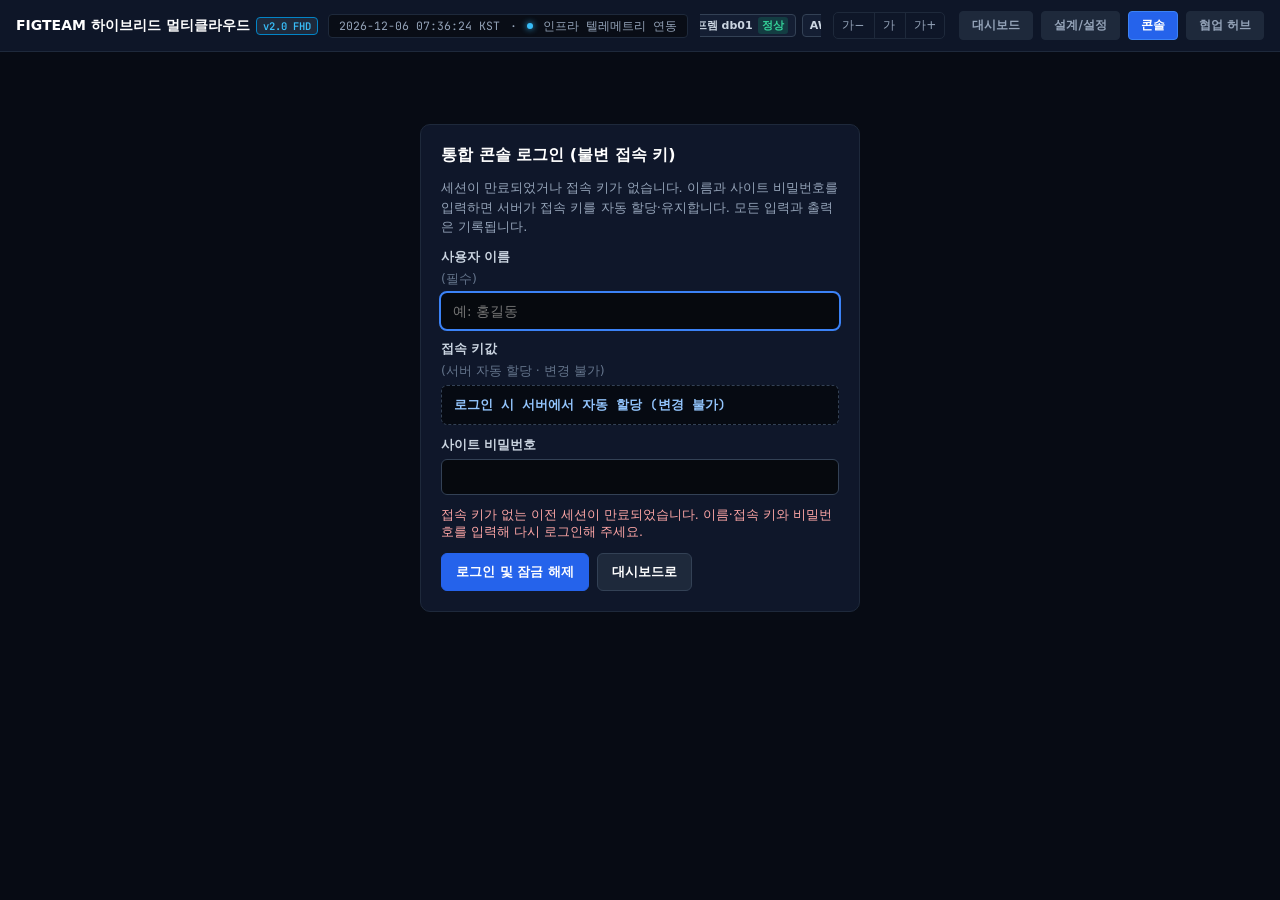
==== commit 5797e7c8: "fix(console): fix top-header navigation bar always fixed visible across console & term views" ====
--- a/public/term/index.html
+++ b/public/term/index.html
@@ -888,19 +888,65 @@
     .wk-dc-share { border-left-color: #38bdf8; }
     .wk-dc-head { display: flex; align-items: center; justify-content: space-between; gap: 8px; flex-wrap: wrap; }
     /* ===== 통합 콘솔 (content/console.css) ===== */
+    /* TOP HEADER BAR (FHD FIXED / CONSOLE & WARROOM COMPATIBLE) */
+    header {
+      position: relative;
+      z-index: 1000;
+      height: 52px;
+      border-bottom: 1px solid var(--surface-border, #1e293b);
+      background: rgba(15, 23, 42, 0.96);
+      backdrop-filter: blur(8px);
+      display: flex;
+      align-items: center;
+      justify-content: space-between;
+      padding: 0 16px;
+      flex-shrink: 0;
+      gap: 12px;
+    }
+    .header-left { display: flex; align-items: center; gap: 10px; flex-shrink: 0; }
+    .brand-title { font-size: 14px; font-weight: 700; color: #fff; display: flex; align-items: center; gap: 6px; white-space: nowrap; }
+    .brand-tag { font-size: 10.5px; font-weight: 600; background: #1e293b; color: #38bdf8; border: 1px solid #0284c7; padding: 1px 6px; border-radius: 4px; font-family: 'JetBrains Mono', monospace; }
+    .header-clock-timer { display: flex; align-items: center; gap: 10px; font-size: 11.5px; font-family: 'JetBrains Mono', monospace; color: var(--text-sub); background: #090d16; border: 1px solid var(--surface-border, #1e293b); padding: 3px 10px; border-radius: 4px; white-space: nowrap; }
+    .pulse-dot { width: 6px; height: 6px; border-radius: 50%; background: #38bdf8; box-shadow: 0 0 6px #38bdf8; }
+    .header-infra-status { display: flex; align-items: center; gap: 6px; overflow-x: auto; flex: 1; justify-content: center; }
+    .infra-badge-item { display: inline-flex; align-items: center; gap: 5px; background: #141e33; border: 1px solid var(--border-color, #334155); border-radius: 4px; padding: 2px 7px; font-size: 11px; white-space: nowrap; }
+    .infra-badge-name { font-weight: 600; color: #cbd5e1; }
+    .infra-badge-state { font-family: 'JetBrains Mono', monospace; font-size: 10.5px; font-weight: 700; padding: 1px 4px; border-radius: 3px; }
+    .state-green { background: rgba(16, 185, 129, 0.2); color: #34d399; }
+    .state-amber { background: rgba(245, 158, 11, 0.2); color: #fbbf24; }
+    .header-right { display: flex; align-items: center; gap: 8px; flex-shrink: 0; }
+    .nav-btn { background: #1e293b; border: 1px solid var(--surface-border, #1e293b); color: var(--text-sub); padding: 5px 12px; border-radius: 4px; font-size: 12px; font-weight: 600; cursor: pointer; transition: all 0.15s ease; font-family: inherit; text-decoration: none; display: inline-flex; align-items: center; }
+    .nav-btn:hover { background: #334155; color: #fff; }
+    .nav-btn.active { background: var(--primary, #2563eb); color: #fff; border-color: #3b82f6; }
+    .logout-btn { background: transparent; border: 1px solid var(--surface-border, #1e293b); color: var(--text-sub); padding: 5px 10px; border-radius: 4px; font-size: 11.5px; cursor: pointer; transition: all 0.15s ease; font-family: inherit; }
+    .logout-btn:hover { background: #1f2937; color: #fff; border-color: #4b5563; }
+    .fs-ctl { display: inline-flex; gap: 2px; margin-right: 6px; border: 1px solid var(--surface-border, #1e293b); border-radius: 5px; overflow: hidden; }
+    .fs-btn { background: transparent; border: 0; color: var(--text-sub); padding: 4px 8px; font-size: 12px; cursor: pointer; font-family: inherit; }
+    .fs-btn:hover { background: #1f2937; color: #fff; }
+    .fs-btn + .fs-btn { border-left: 1px solid var(--surface-border, #1e293b); }
+    .g-user-badge { display: flex; align-items: center; gap: 6px; background: #090d16; border: 1px solid var(--surface-border, #1e293b); border-radius: 4px; padding: 4px 10px; font-size: 11.5px; }
+    .g-user-dot { width: 6px; height: 6px; border-radius: 50%; background: #10b981; box-shadow: 0 0 6px #10b981; }
+    .g-user-dot.warn { background: #f59e0b; box-shadow: none; }
+    .g-user-name { font-weight: 600; color: #f8fafc; }
+    .g-user-key { font-family: 'JetBrains Mono', monospace; color: #38bdf8; font-size: 11px; }
+
     .cs-rail { position: fixed; left: 0; top: 50%; transform: translateY(-50%); z-index: 700; writing-mode: vertical-rl; letter-spacing: .12em;
       background: var(--primary); color: #fff; border: 0; border-radius: 0 8px 8px 0; padding: 16px 7px; font-size: 13px; font-weight: 700;
       font-family: inherit; cursor: pointer; box-shadow: 2px 0 12px rgba(2, 6, 15, .5); }
     .cs-rail:hover { background: var(--primary-hover); padding-left: 10px; }
     .cs-rail:focus-visible { outline: 2px solid #93c5fd; outline-offset: 2px; }
     #cs-root { position: fixed; top: 52px; left: 0; right: 0; bottom: 0; z-index: 800; background: #070b14; }
-    #cs-root.cs-solo, #cs-root.cs-page { top: 0; }
+    #cs-root.cs-solo { top: 0; }
+    #cs-root.cs-page { top: 52px; }
     body.cs-on .cs-rail { display: none; }
     body.cs-dragging, body.cs-dragging * { cursor: grabbing !important; user-select: none; }
     .cs-wait { padding: 40px; color: var(--text-sub); text-align: center; }
     .cs-unlock { display: flex; justify-content: center; padding-top: 8vh; }
     .cs-unlock .wk-card { width: min(440px, 92vw); }
-    .cs-wrap { display: grid; grid-template-columns: 240px minmax(0, 1fr); height: 100vh; max-height: 100vh; overflow: hidden; width: 100%; }
+    .cs-wrap { display: grid; grid-template-columns: 240px minmax(0, 1fr); height: calc(100vh - 52px); max-height: calc(100vh - 52px); overflow: hidden; width: 100%; }
+    #cs-root.cs-solo .cs-wrap { height: 100vh; max-height: 100vh; }
+    .cs-main { display: flex; flex-direction: column; min-width: 0; min-height: 0; height: calc(100vh - 52px); max-height: calc(100vh - 52px); overflow: hidden; position: relative; width: 100%; }
+    #cs-root.cs-solo .cs-main { height: 100vh; max-height: 100vh; }
     #cs-root.cs-solo .cs-wrap, .cs-wrap.cs-warroom-wrap { grid-template-columns: minmax(0, 1fr) !important; width: 100% !important; }
     .cs-drawer { background: #0c1322; border-right: 1px solid var(--surface-border); overflow-y: auto; padding: 10px 8px; display: flex; flex-direction: column; gap: 4px; }
     .cs-drawer-head { padding: 2px 6px 8px; border-bottom: 1px solid var(--surface-border); margin-bottom: 4px; }
@@ -915,7 +961,6 @@
     .cs-target:disabled { opacity: .45; cursor: not-allowed; }
     .cs-target:focus-visible { outline: 2px solid #93c5fd; }
     .cs-drawer-foot { margin-top: auto; display: flex; gap: 6px; padding-top: 10px; border-top: 1px solid var(--surface-border); }
-    .cs-main { display: flex; flex-direction: column; min-width: 0; min-height: 0; height: 100vh; max-height: 100vh; overflow: hidden; position: relative; width: 100%; }
     .cs-bar { display: flex; align-items: center; gap: 10px; padding: 6px 12px; border-bottom: 1px solid var(--surface-border); flex-shrink: 0; }
     .cs-layouts { display: flex; gap: 4px; }
     .cs-on-btn { background: var(--primary); border-color: var(--primary); color: #fff; }
@@ -1423,6 +1468,8 @@
 
     /* =========================================================================
        FHD(1920x1080) 데스크탑 고정 뷰: 노 스크롤(No Scroll) 전체 한 화면 자동 노출
+       - 상단 탑헤더 네비게이션 바(52px) 상시 고정 유지
+       - 콘솔 및 워룸 컨테이너는 헤더 아래(top: 52px)부터 바닥까지 꽉 채움
        ========================================================================= */
     @media (min-width: 1200px) {
       html, body {
@@ -1433,20 +1480,33 @@
         padding: 0 !important;
       }
       #cs-root {
+        top: 52px !important;
+        left: 0 !important;
+        right: 0 !important;
+        bottom: 0 !important;
+        height: calc(100vh - 52px) !important;
+        max-height: calc(100vh - 52px) !important;
+        overflow: hidden !important;
+        position: fixed !important;
+        z-index: 800 !important;
+      }
+      #cs-root.cs-solo {
+        top: 0 !important;
         height: 100vh !important;
         max-height: 100vh !important;
+      }
+      .cs-wrap {
+        height: calc(100vh - 52px) !important;
+        max-height: calc(100vh - 52px) !important;
         overflow: hidden !important;
-        position: fixed !important;
-        inset: 0 !important;
-      }
-      .cs-wrap {
+      }
+      #cs-root.cs-solo .cs-wrap {
         height: 100vh !important;
         max-height: 100vh !important;
-        overflow: hidden !important;
       }
       .cs-main {
-        height: 100vh !important;
-        max-height: 100vh !important;
+        height: 100% !important;
+        max-height: 100% !important;
         overflow: hidden !important;
         display: flex !important;
         flex-direction: column !important;
@@ -1466,6 +1526,70 @@
   </style>
 </head>
 <body data-page="term">
+  <!-- TOP HEADER (FHD FIXED) -->
+  <header>
+    <div class="header-left">
+      <div class="brand-title">
+        <span>FIGTEAM 하이브리드 멀티클라우드</span>
+        <span class="brand-tag">v2.0 FHD</span>
+      </div>
+      <div class="header-clock-timer">
+        <span id="current-clock">2026-11-26 00:00:00 KST</span>
+        <span>·</span>
+        <div class="pulse-dot"></div>
+        <span id="timer-label">인프라 텔레메트리 연동</span>
+      </div>
+    </div>
+
+    <!-- INDIVIDUAL INFRASTRUCTURE STATUS BADGES -->
+    <div class="header-infra-status">
+      <!-- 1. KT Edge -->
+      <div class="infra-badge-item">
+        <span class="infra-badge-name">KT Edge</span>
+        <span class="infra-badge-state state-green" id="top-badge-kt-edge">정상</span>
+      </div>
+      <!-- 2. Onprem K8s cp1 -->
+      <div class="infra-badge-item">
+        <span class="infra-badge-name">온프렘 cp1</span>
+        <span class="infra-badge-state state-green" id="top-badge-k8s-cp1">정상</span>
+      </div>
+      <!-- 3. Onprem DB db01 -->
+      <div class="infra-badge-item">
+        <span class="infra-badge-name">온프렘 db01</span>
+        <span class="infra-badge-state state-green" id="top-badge-db-01">정상</span>
+      </div>
+      <!-- 4. AWS CTL -->
+      <div class="infra-badge-item">
+        <span class="infra-badge-name">AWS CTL</span>
+        <span class="infra-badge-state state-green" id="top-badge-aws-ctl">정상</span>
+      </div>
+      <!-- 5. AWS DR (Standby is Normal) -->
+      <div class="infra-badge-item">
+        <span class="infra-badge-name">AWS DR</span>
+        <span class="infra-badge-state state-amber" id="top-badge-aws-dr" title="AWS는 Standby 상태가 정상 가동입니다.">Standby(정상)</span>
+      </div>
+    </div>
+
+    <!-- NAVIGATION & LOGOUT -->
+    <div class="header-right">
+      <div class="fs-ctl" role="group" aria-label="글자 크기" title="글자 크기 조절">
+        <button type="button" class="fs-btn" onclick="figFont(-1)" aria-label="글자 작게">가−</button>
+        <button type="button" class="fs-btn" onclick="figFont(0)" aria-label="글자 기본" title="기본으로">가</button>
+        <button type="button" class="fs-btn" onclick="figFont(1)" aria-label="글자 크게">가+</button>
+      </div>
+      <button type="button" class="nav-btn" id="btn-tab-dashboard" onclick="location.href='/'">대시보드</button>
+      <button type="button" class="nav-btn" id="btn-tab-settings" onclick="location.href='/#cfg/kt-edge'">설계/설정</button>
+      <button type="button" class="nav-btn active" id="btn-tab-console" onclick="location.href='/term/'">콘솔</button>
+      <a class="nav-btn" id="btn-tab-hub" href="/api/ai/hub" onclick="try{const u=localStorage.getItem('fig.term.user');if(u)this.href='/api/ai/hub?member='+encodeURIComponent(u);}catch(e){}" style="text-decoration:none;" title="협업 허브">협업 허브</a>
+      <div class="g-user-badge" id="portal-user-badge" style="display:none;">
+        <span class="g-user-dot"></span>
+        <span class="g-user-name" id="portal-user-name"></span>
+        <span class="g-user-key" id="portal-user-key"></span>
+      </div>
+      <button type="button" class="logout-btn" id="logout-btn" onclick="csTermLogout()" style="display:none;">로그아웃</button>
+    </div>
+  </header>
+
   <noscript>통합 터미널은 자바스크립트가 필요합니다.</noscript>
   <script>
     function cfgEsc(t) { return String(t == null ? '' : t).replace(/&/g, '&amp;').replace(/</g, '&lt;').replace(/>/g, '&gt;').replace(/"/g, '&quot;'); }
@@ -1474,6 +1598,56 @@
       if (!t) { t = document.createElement('div'); t.id = 'wk-toast'; t.setAttribute('role', 'status'); document.body.appendChild(t); }
       t.textContent = msg; t.classList.add('show'); clearTimeout(t._h); t._h = setTimeout(() => t.classList.remove('show'), 2600);
     }
+    // 글자 크기 조절
+    var FIG_FS = [0.85, 0.925, 1, 1.1, 1.25, 1.4], FIG_FS_BASE = 2;
+    function figFont(dir) {
+      var i;
+      try { i = parseInt(localStorage.getItem('fig.fs'), 10); } catch (e) {}
+      if (isNaN(i)) i = FIG_FS_BASE;
+      if (dir === 1) i = Math.min(FIG_FS.length - 1, i + 1);
+      else if (dir === -1) i = Math.max(0, i - 1);
+      else if (dir === 0) i = FIG_FS_BASE;
+      try { localStorage.setItem('fig.fs', i); } catch (e) {}
+      var z = FIG_FS[i];
+      var el = document.getElementById('cs-root'); if (el) el.style.zoom = z;
+    }
+    // 실시간 시계
+    function updateClock() {
+      const now = new Date();
+      const pad = n => String(n).padStart(2, '0');
+      const timeStr = `${now.getFullYear()}-${pad(now.getMonth()+1)}-${pad(now.getDate())} ${pad(now.getHours())}:${pad(now.getMinutes())}:${pad(now.getSeconds())} KST`;
+      const clockEl = document.getElementById('current-clock');
+      if (clockEl) clockEl.textContent = timeStr;
+    }
+    setInterval(updateClock, 1000);
+    updateClock();
+    // 사용자 배지 동기화
+    function csTermSyncUserBadge() {
+      try {
+        const prof = JSON.parse(localStorage.getItem('fig.access.profile_v1') || 'null');
+        const badge = document.getElementById('portal-user-badge');
+        const nameEl = document.getElementById('portal-user-name');
+        const keyEl = document.getElementById('portal-user-key');
+        const logoutBtn = document.getElementById('logout-btn');
+        if (prof && prof.member) {
+          if (badge) badge.style.display = 'flex';
+          if (nameEl) nameEl.textContent = prof.member;
+          if (keyEl) keyEl.textContent = prof.access_key ? ('#' + prof.access_key.slice(-4)) : '';
+          if (logoutBtn) logoutBtn.style.display = 'inline-block';
+        }
+      } catch (e) {}
+    }
+    function csTermLogout() {
+      try {
+        sessionStorage.clear();
+        localStorage.removeItem('fig.access.profile_v1');
+      } catch (e) {}
+      location.href = '/';
+    }
+    window.addEventListener('DOMContentLoaded', () => {
+      csTermSyncUserBadge();
+      figFont();
+    });
     // ===== 통합 콘솔: 3대 영역 → 인스턴스 → 실제 터미널 (content/console.js) =====
     // 서버: s1 figteam-console (/console/api/*, /console/ws/<대상>) · 콘솔 비밀번호로 잠금
     // 예전 통합 터미널 기능: 대상별 「확인」·「⚠ 복구」 버튼, 탭, ⧉ 화면 위 창(끌기·크기·최소화·최대화·되돌리기), ↗ 새 창
@@ -3675,4 +3849,4 @@
 
   </script>
 </body>
-</html>
+</html>
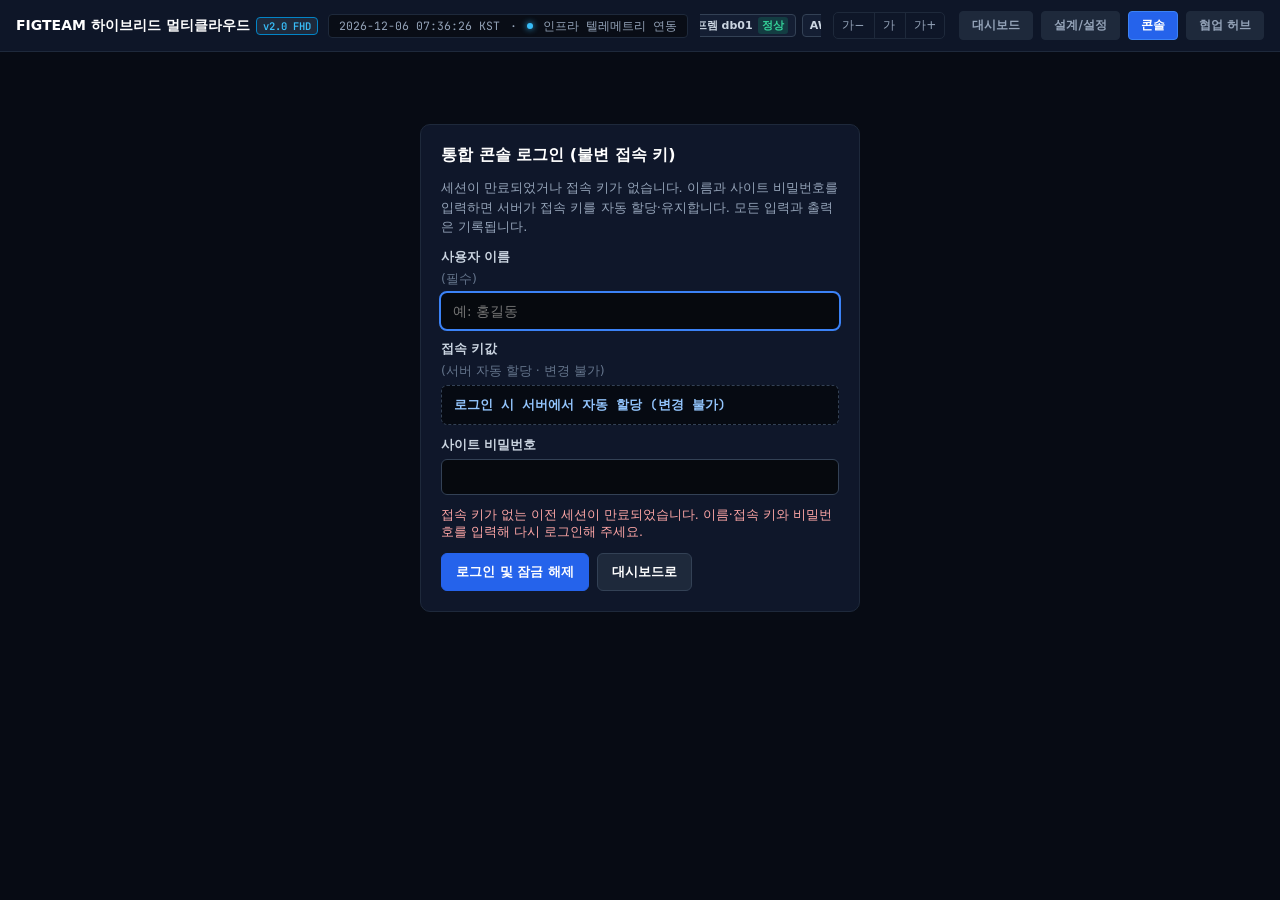
==== commit d040260d: "fix(auth): unify and sync access_key seamlessly between portal (#cfg) and collab hub (/api/ai/hub)" ====
--- a/public/term/index.html
+++ b/public/term/index.html
@@ -1580,7 +1580,7 @@
       <button type="button" class="nav-btn" id="btn-tab-dashboard" onclick="location.href='/'">대시보드</button>
       <button type="button" class="nav-btn" id="btn-tab-settings" onclick="location.href='/#cfg/kt-edge'">설계/설정</button>
       <button type="button" class="nav-btn active" id="btn-tab-console" onclick="location.href='/term/'">콘솔</button>
-      <a class="nav-btn" id="btn-tab-hub" href="/api/ai/hub" onclick="try{const u=localStorage.getItem('fig.term.user');if(u)this.href='/api/ai/hub?member='+encodeURIComponent(u);}catch(e){}" style="text-decoration:none;" title="협업 허브">협업 허브</a>
+      <a class="nav-btn" id="btn-tab-hub" href="/api/ai/hub" onclick="try{const p=JSON.parse(localStorage.getItem('fig.access.profile_v1')||'{}');const u=p.member||localStorage.getItem('fig.term.user')||'';const ak=p.access_key||'';let q=[];if(u)q.push('member='+encodeURIComponent(u));if(ak)q.push('access_key='+encodeURIComponent(ak));if(q.length)this.href='/api/ai/hub?'+q.join('&');}catch(e){}" style="text-decoration:none;" title="협업 허브">협업 허브</a>
       <div class="g-user-badge" id="portal-user-badge" style="display:none;">
         <span class="g-user-dot"></span>
         <span class="g-user-name" id="portal-user-name"></span>
